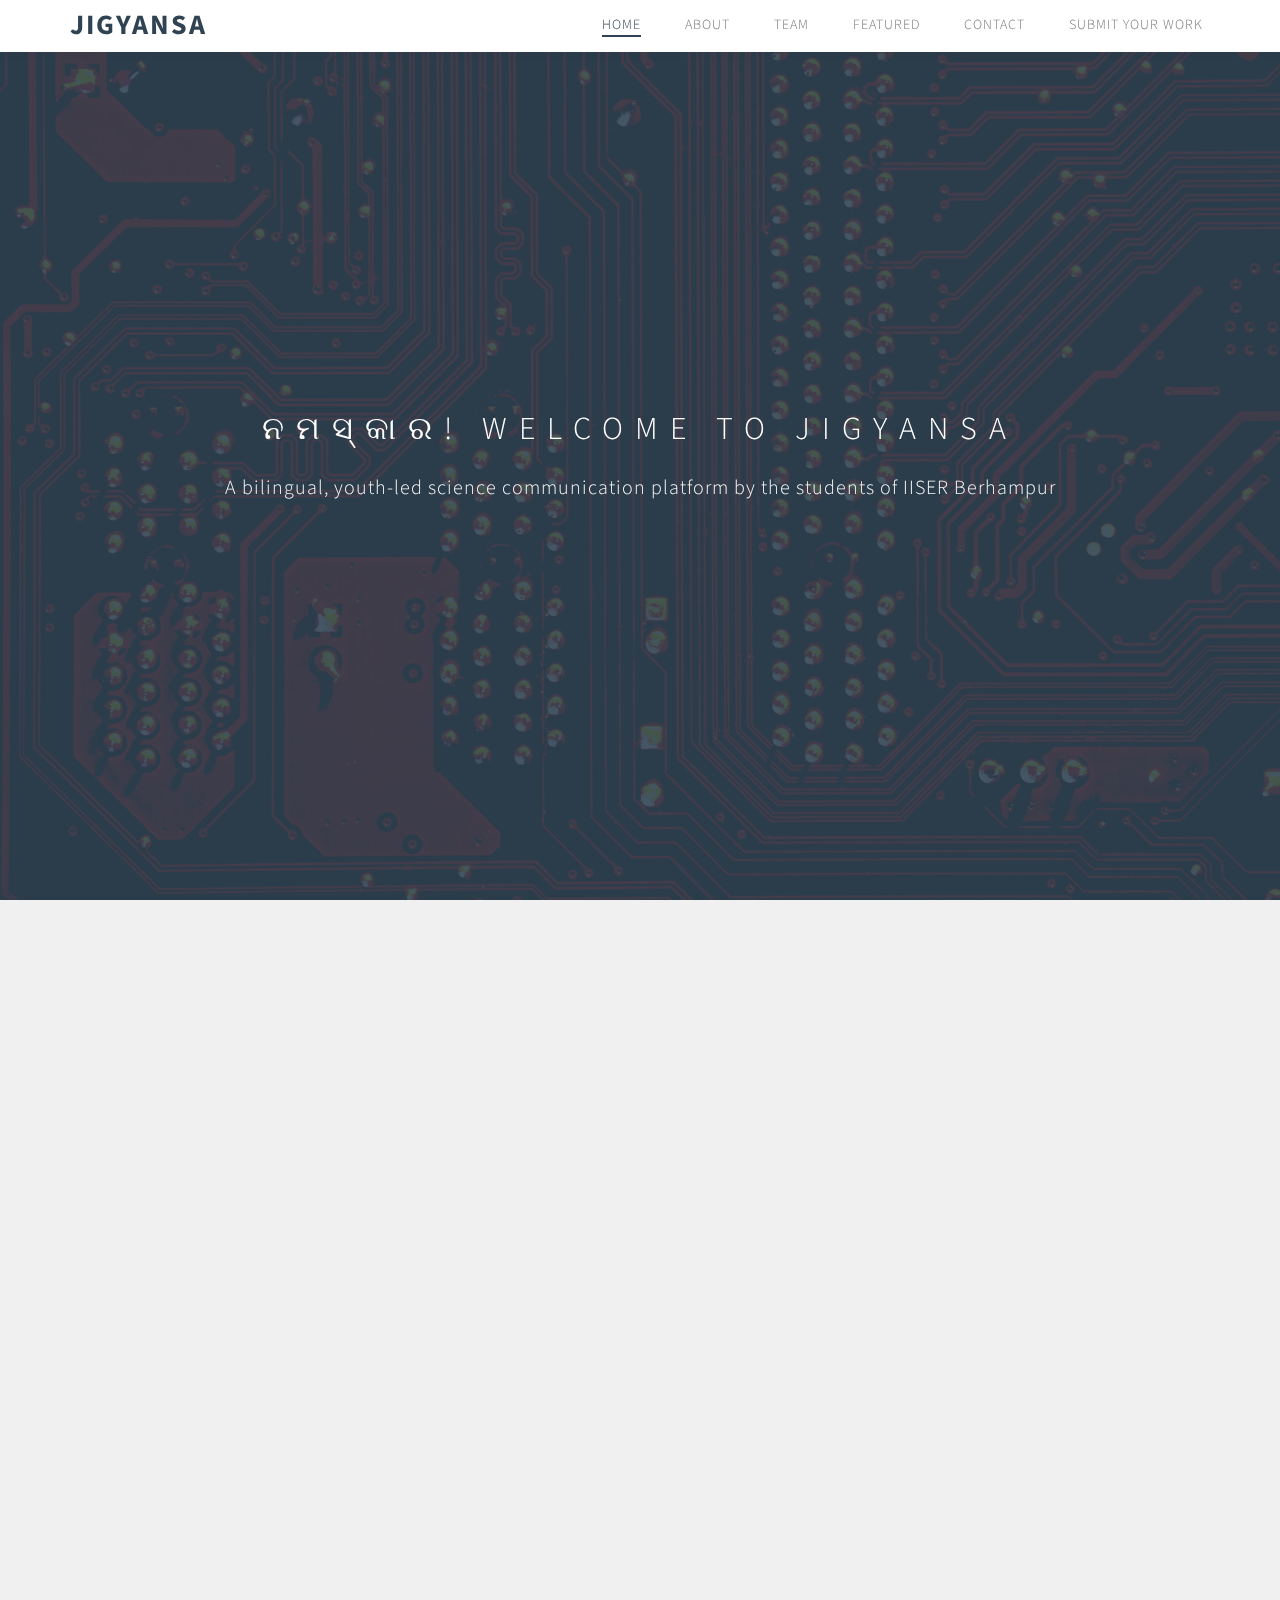
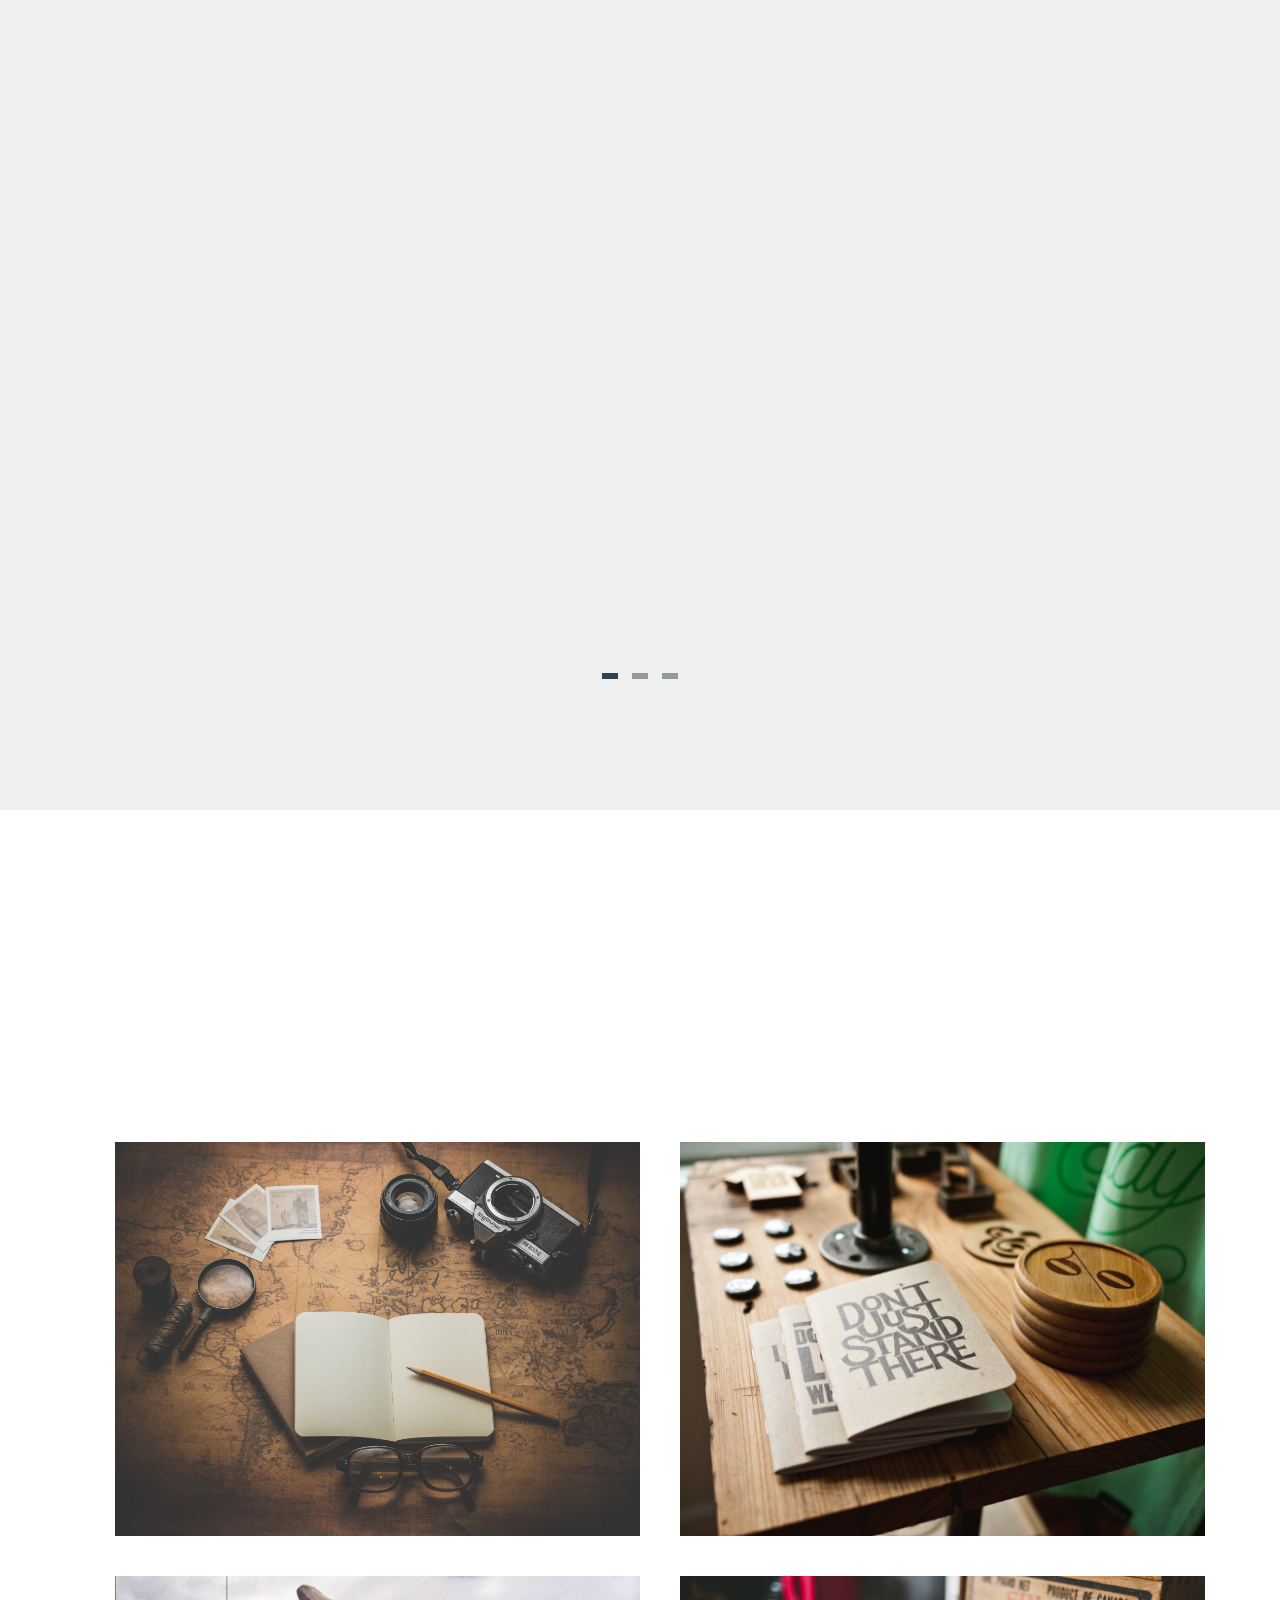
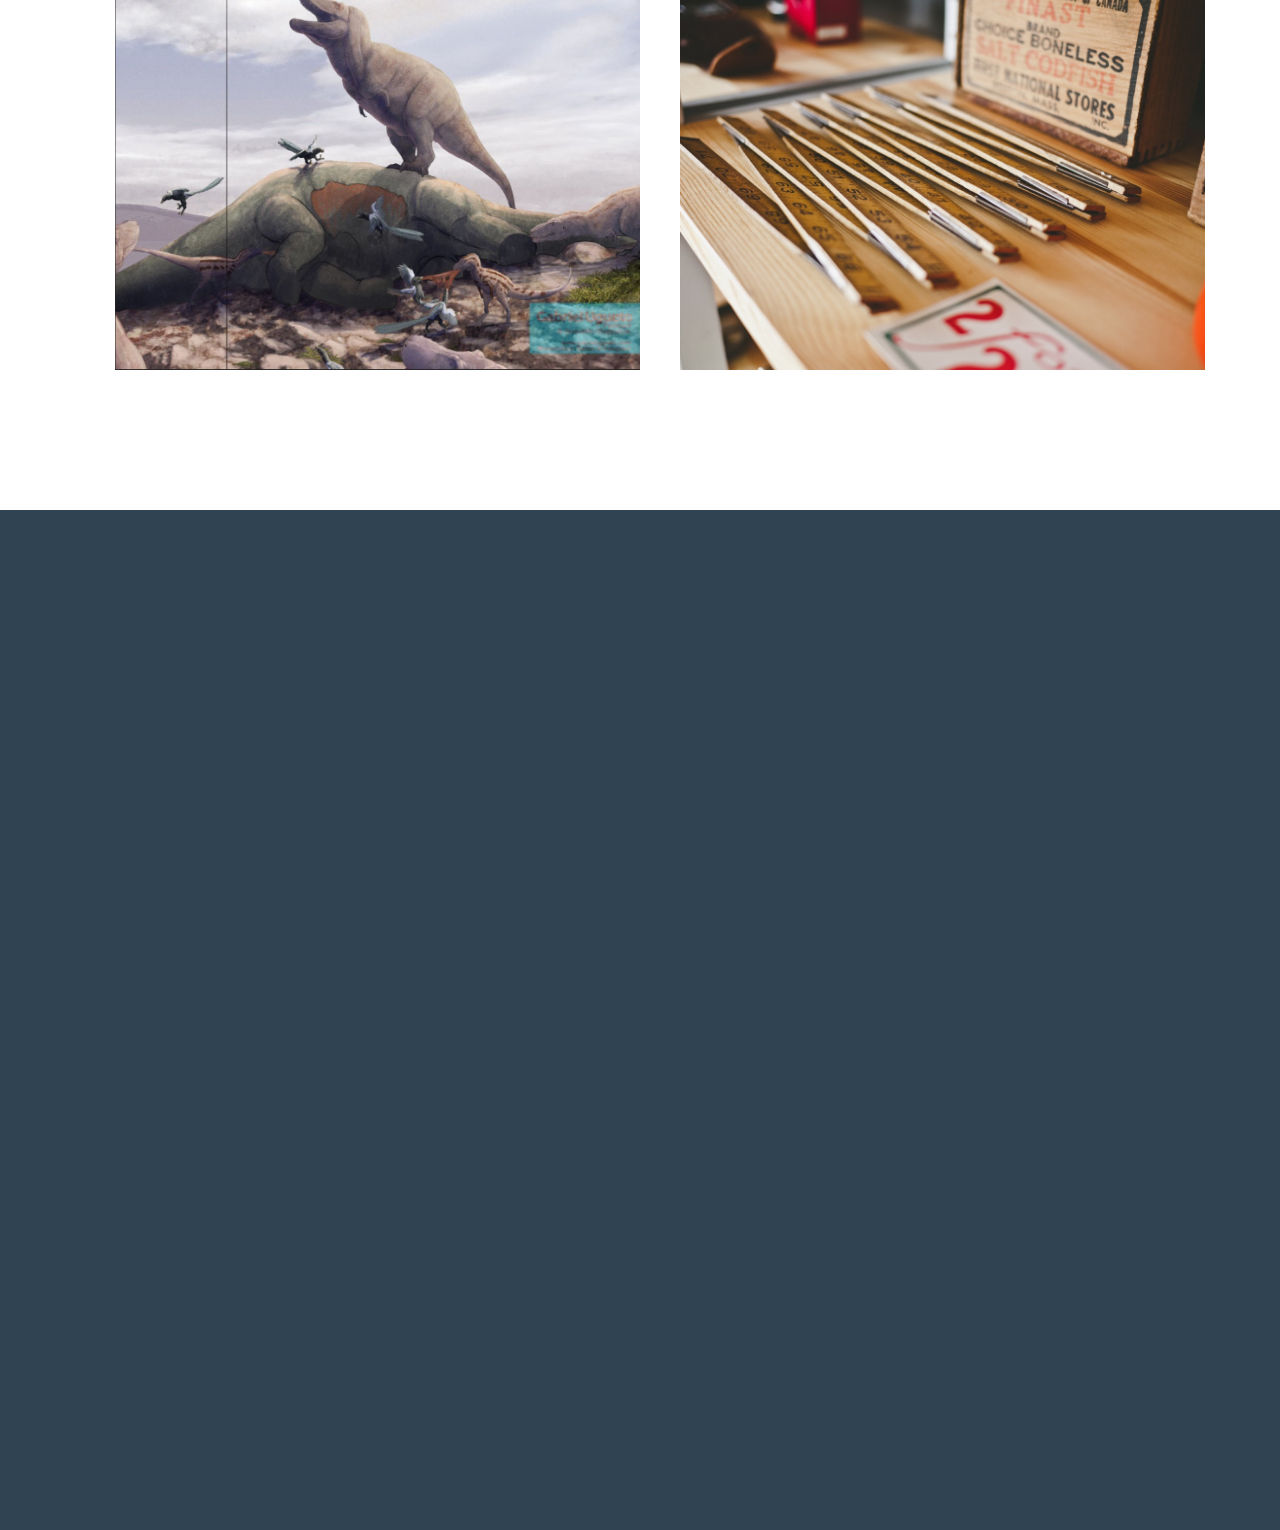
==== index.html @ fb4aa241 "Team section updated existing" ====
<!--
██╗  ██╗███████╗██╗     ██╗      ██████╗     ██╗    ██╗ ██████╗ ██████╗ ██╗     ██████╗
██║  ██║██╔════╝██║     ██║     ██╔═══██╗    ██║    ██║██╔═══██╗██╔══██╗██║     ██╔══██╗
███████║█████╗  ██║     ██║     ██║   ██║    ██║ █╗ ██║██║   ██║██████╔╝██║     ██║  ██║
██╔══██║██╔══╝  ██║     ██║     ██║   ██║    ██║███╗██║██║   ██║██╔══██╗██║     ██║  ██║
██║  ██║███████╗███████╗███████╗╚██████╔╝    ╚███╔███╔╝╚██████╔╝██║  ██║███████╗██████╔╝
╚═╝  ╚═╝╚══════╝╚══════╝╚══════╝ ╚═════╝      ╚══╝╚══╝  ╚═════╝ ╚═╝  ╚═╝╚══════╝╚═════╝

Greetings !

if (researcher) {
  yes, I'm always looking for great collaborations;
}
else if (want a website) {
  ping me ! lets discuss how will I help you;
}
else if (female && single) {
 Are you free tonight?
}
else if (geek) {
  hi, I love to be friends with like minded people.
  Message me, maybe we could help each other.
}
else {
  goto: soumyajits2000@gmail.com
}
________________________________________________________________________________________

When I wrote this code, only God and I understood what I was doing
Now, God only knows

If you don't like anything on this website, bite me !
________________________________________________________________________________________

Cheers,
Soumyajit Samal
________________________________________________________________________________________

I sincerely admit ! Not everything thing you saw on the website was developed by me from
scratch, most of it is my original creation otherwise some of the elements are inspired
or reproduced from the open source public code and templates of Colorlib.

SSSssshhhhh!! The code starts below -->

<!DOCTYPE html>
<html lang="en">
<head>

	<meta charset="utf-8">
	<meta http-equiv="X-UA-Compatible" content="IE=Edge">
	<meta name="viewport" content="width=device-width, initial-scale=1">
	<meta name="keywords" content="jigyansa, JIGYANSA, jigyansa iiser berhampur, jigyansa science blog, iiser, IISER, IISER BPR, IISER Berhampur, Berhampur, Odisha, scienceblog, Odia, jigyansa odia science blog, jigyansa odia science, jigyansa odia blog">
	<meta name="description" content="No end to curiosity">
	<meta name="google-site-verification" content="mqXLdBQ7K0fJAzAI5WVGcP2wySfPW24-Y1odHWpVBxg" />

	<title>Jigyansa</title>

	<link rel="stylesheet" href="css/bootstrap.min.css">
	<link rel="stylesheet" href="css/animate.min.css">
	<link rel="stylesheet" href="css/font-awesome.min.css">
  	<link rel="stylesheet" href="css/component.css">
	
    <link rel="stylesheet" href="css/owl.theme.css">
	<link rel="stylesheet" href="css/owl.carousel.css">
	<link rel="stylesheet" href="css/vegas.min.css">
	<link rel="stylesheet" href="css/style.css">

	<!-- Google web font  -->
	<link href='https://fonts.googleapis.com/css?family=Source+Sans+Pro:400,700,300' rel='stylesheet' type='text/css'>
	
</head>
<body id="top" data-spy="scroll" data-offset="50" data-target=".navbar-collapse">


<!-- Preloader section -->

<div class="preloader">
     <div class="sk-spinner sk-spinner-pulse"></div>
</div>


<!-- Navigation section  -->

  <div class="navbar navbar-default navbar-fixed-top" role="navigation">
    <div class="container">

      <div class="navbar-header">
        <button class="navbar-toggle" data-toggle="collapse" data-target=".navbar-collapse">
          <span class="icon icon-bar"></span>
          <span class="icon icon-bar"></span>
          <span class="icon icon-bar"></span>
        </button>
        <a href="https://jigyansaiiserbpr.github.io/website/links/common.html" class="navbar-brand smoothScroll">JIGYANSA</a>
      </div>
        <div class="collapse navbar-collapse">
          <ul class="nav navbar-nav navbar-right">
            <li><a href="#top" class="smoothScroll"><span>Home</span></a></li>
            <li><a href="#about" class="smoothScroll"><span>About</span></a></li>
            <li><a href="team/team.html" class="smoothScroll"><span>Team</span></a></li>
            <li><a href="#gallery" class="smoothScroll"><span>Featured</span></a></li>
            <li><a href="#contact" class="smoothScroll"><span>Contact</span></a></li>
            <li><a href="https://forms.gle/5XVVDojFD1zPEdEq9" class="smoothScroll"><span>Submit your work</span></a></li>
          </ul>
       </div>

    </div>
  </div>


<!-- Home section -->

<section id="home">
  <div class="overlay"></div>
  <div class="container">
    <div class="row">

      <div class="col-md-offset-1 col-md-10 col-sm-12 wow fadeInUp" data-wow-delay="0.4s">
        <h1 class="wow fadeInUp" data-wow-delay="0.6s">ନମସ୍କାର! Welcome to Jigyansa</h1>
        <p class="wow fadeInUp" data-wow-delay="0.8s">A bilingual, youth-led science communication platform by the students of IISER Berhampur </p>
      </div>

    </div>
  </div>
</section>


<!-- About section -->

<section id="about">
  <div class="container">
    <div class="row">

      <div class="col-md-9 col-sm-8 wow fadeInUp" data-wow-delay="0.1s">
        <div class="about-thumb">
          <h1>ଆମ ବିଷୟରେ | About</h1>
          <p>ଓଡ଼ିଆ ଭାଷାରେ ବିଜ୍ଞାନର ବ୍ୟାପକ ପ୍ରଚାର ପ୍ରସାର ପାଇଁ ଏକ ଛୋଟିଆ ପଦକ୍ଷେପ।ଏହା IISER ବ୍ରହ୍ମପୁର ଛାତ୍ରମାନଙ୍କ ଦ୍ୱାରା ପ୍ରସ୍ତୁତ  ଓଡିଆ ଜନସାଧାରଣଙ୍କ ପାଇଁ ଏକ ମୁକ୍ତ ମଞ୍ଚ। </p>
            
          <p>Jigyansa aims to promote science in Odia. It serves as a platform to each individual who wants to communicate science. Science is open for all, so is curiosity.</p>  
          
        </div>
      </div>

      <div class="col-md-3 col-sm-4 wow fadeInUp about-img" data-wow-delay="0.4s">
        <img src="images/logo_new.png" class="img-responsive img-circle" alt="About">
      </div>

      <div class="clearfix"></div>

      <div class="col-md-12 col-sm-12 wow fadeInUp" data-wow-delay="0.3s">
        <div class="section-title text-center">
          <h1>Core Team</h1>
          <h3>The team that does all the wonders for Jigyansa.</h3>
        </div>
      </div>

      <!-- team carousel -->
      <div id="team-carousel" class="owl-carousel">

      <div class="item col-md-4 col-sm-6 wow fadeInUp" data-wow-delay="0.2s">
        <div class="team-thumb">
          <div class="image-holder">
            <img src="images/ubhai.jpg" class="img-responsive img-circle" alt="Mary">
          </div>
          <h2 class="heading">U Abinash Patro</h2>
          <p class="description">Founder</p>
        </div>
      </div>

      <div class="item col-md-4 col-sm-6 wow fadeInUp" data-wow-delay="0.4s">
        <div class="team-thumb">
          <div class="image-holder">
            <img src="images/gyanabhai.JPG" class="img-responsive img-circle" alt="Jack">
          </div>
          <h2 class="heading">Gyanaranjan Parida</h2>
          <p class="description">Co-Founder</p>
        </div>
      </div>

      <div class="item col-md-4 col-sm-6 wow fadeInUp" data-wow-delay="0.6s">
        <div class="team-thumb">
          <div class="image-holder">
            <img src="images/soumyajit.jpg" class="img-responsive img-circle" alt="Linda">
          </div>
          <h2 class="heading">Soumyajit Samal</h2>
          <p class="description">President</p>
        </div>
      </div>
	      
            <div class="item col-md-4 col-sm-6 wow fadeInUp" data-wow-delay="0.6s">
        <div class="team-thumb">
          <div class="image-holder">
            <img src="images/swapnali.jpg" class="img-responsive img-circle" alt="Lynn">
          </div>
          <h2 class="heading">Swapnali Behera</h2>
          <p class="description">Secretary</p>
        </div>
      </div>

      <div class="item col-md-4 col-sm-6 wow fadeInUp" data-wow-delay="0.6s">
        <div class="team-thumb">
          <div class="image-holder">
            <img src="images/pratyush.jpg" class="img-responsive img-circle" alt="Sandy">
          </div>
          <h2 class="heading">Pratyush Mishra</h2>
          <p class="description">Content Coordinator</p>
        </div>
      </div>

      
      <div class="item col-md-4 col-sm-6 wow fadeInUp" data-wow-delay="0.6s">
        <div class="team-thumb">
          <div class="image-holder">
            <img src="images/ranjit.jpeg" class="img-responsive img-circle" alt="George">
          </div>
          <h2 class="heading">Ranjit Patro</h2>
          <p class="description">Tech team</p>
        </div>
      </div>

      <div class="item col-md-4 col-sm-6 wow fadeInUp" data-wow-delay="0.6s">
        <div class="team-thumb">
          <div class="image-holder">
            <img src="images/swagat.jpg" class="img-responsive img-circle" alt="Day">
          </div>
          <h2 class="heading">Swagat Dash Mohapatra</h2>
          <p class="description">Proofreading team</p>
        </div>
      </div>

      <div class="item col-md-4 col-sm-6 wow fadeInUp" data-wow-delay="0.6s">
        <div class="team-thumb">
          <div class="image-holder">
            <img src="images/usha.jpg" class="img-responsive img-circle" alt="Lynn">
          </div>
          <h2 class="heading">Usha Kiran Sahoo</h2>
          <p class="description">Content team</p>
        </div>
      </div>

      </div>
      <!-- end team carousel -->

    </div>
  </div>
</section>


<!-- Gallery section -->

<section id="gallery">
  <div class="container">
    <div class="row">

      <div class="col-md-offset-2 col-md-8 col-sm-12 wow fadeInUp" data-wow-delay="0.3s">
        <div class="section-title">
          <h1>Featured</h1>
          <p>Have a great time reading, fellas! </p>
        </div>
      </div>

      <ul class="grid cs-style-4">
        <li class="col-md-6 col-sm-6">
          <figure>
            <div><img src="images/gallery-img1.jpg" alt="image 1"></div>
            <figcaption>
              <h1>Science Blogs</h1>
              <small>The repository of English and Odia articles on multiple paradigms of science.</small>
              <a href="https://jigyansaiiserbpr.blogspot.com/">Read More</a>
            </figcaption>
          </figure>
        </li>

        <li class="col-md-6 col-sm-6">
          <figure>
            <div><img src="images/gallery-img2.jpg" alt="image 2"></div>
            <figcaption>
              <h1>Quotes</h1>
              <small>Your space to get motivated.</small>
              <a href="https://jigyansaiiserbpr.blogspot.com/p/quotes.html">Have a look</a>
            </figcaption>
          </figure>
        </li>

        <li class="col-md-6 col-sm-6">
          <figure>
            <div><img src="images/gallery-img3.png" alt="image 3"></div>
            <figcaption>
              <h1>Sci-art</h1>
              <small>Materpieces to lure you into the sci-fi world. Dont forget to appreciate via a comment.</small>
              <a href="https://jigyansaiiserbpr.blogspot.com/p/sci-art.html">Appreciate</a>
            </figcaption>
          </figure>
        </li>

        <li class="col-md-6 col-sm-6">
          <figure>
            <div><img src="images/gallery-img4.jpg" alt="image 4"></div>
            <figcaption>
              <h1>Facts</h1>
              <small>A few know-hows to get you going.</small>
              <a href="https://jigyansaiiserbpr.blogspot.com/p/facts.html">Hop in</a>
            </figcaption>
          </figure>
        </li>
      </ul>

    </div>
  </div>
</section>


<!-- Contact section -->

<section id="contact">
  <div class="container">
    <div class="row">

       <div class="col-md-offset-1 col-md-10 col-sm-12">

        <div class="col-lg-offset-1 col-lg-10 section-title wow fadeInUp" data-wow-delay="0.2s">
          <h1>Send a message</h1>
          <p>Anything you want to share? Tell us here.</p>
        </div>

        <form action="#" method="post" class="wow fadeInUp" data-wow-delay="0.4s">
          <div class="col-md-6 col-sm-6">
            <input name="name" type="text" class="form-control" id="name" placeholder="Name">
          </div>
          <div class="col-md-6 col-sm-6">
            <input name="email" type="email" class="form-control" id="email" placeholder="Email">
          </div>
          <div class="col-md-12 col-sm-12">
            <textarea name="message" rows="6" class="form-control" id="message" placeholder="Message"></textarea>
          </div>
          <div class="col-md-offset-3 col-md-6 col-sm-offset-3 col-sm-6">
            <input type="submit" class="form-control" value="SEND MESSAGE">
          </div>
        </form>

      </div>

    </div>
  </div>
</section>


<!-- Footer section -->

<footer>
	<div class="container">
    
		<div class="row">

			<div class="col-md-12 col-sm-12">
            
                <ul class="social-icon"> 
                    <li><a href="https://www.facebook.com/blog.jigyansa/" class="fa fa-facebook wow fadeInUp" data-wow-delay="0.1s"></a></li>
                    <li><a href="https://twitter.com/Jigyansa_Blog?s=08" class="fa fa-twitter wow fadeInUp" data-wow-delay="0.3s"></a></li>
                    <li><a href="https://www.linkedin.com/company/jigyansaiiser/" class="fa fa-linkedin wow fadeInUp" data-wow-delay="0.5s"></a></li>
                    <li><a href="http://www.instagram.com/jigyansa_iiserbpr" class="fa fa-instagram wow fadeInUp" data-wow-delay="0.7s"></a></li>
                </ul>

				<p class="wow fadeInUp"  data-wow-delay="1s" >Copyright &copy;2021 All rights reserved | Jigyansa V1.1.27.22.08.21 | Made with ❤️ by Team JIGYANSA</p>
                
			</div>
			
		</div>
        
	</div>
</footer>

<!-- Back top -->
<a href="#" class="go-top"><i class="fa fa-angle-up"></i></a>

<!-- Javascript  -->
<script src="js/jquery.js"></script>
<script src="js/bootstrap.min.js"></script>
<script src="js/vegas.min.js"></script>
<script src="js/modernizr.custom.js"></script>
<script src="js/toucheffects.js"></script>
<script src="js/owl.carousel.min.js"></script>
<script src="js/smoothscroll.js"></script>
<script src="js/wow.min.js"></script>
<script src="js/custom.js"></script>

</body>
</html>
---- css/component.css ----
.grid {
	margin: 0 auto;
	list-style: none;
	text-align: center;
}

.grid li {
	display: inline-block;
	margin: 0;
	padding: 20px;
	text-align: left;
	position: relative;
}

.grid figure {
	margin: 0;
	position: relative;
}

.grid figure img {
	width: 100%;
	max-width: 100%;
	display: block;
	position: relative;
}

.grid figcaption {
	position: absolute;
	top: 0;
	left: 0;
	padding: 42px 22px;
	background: #304352;
	color: #ed4e6e;
}

.grid figcaption h1 {
	font-size: 1.6rem;
	line-height: 2.2rem;
	margin: 0;
	padding-bottom: 12px;
	color: #fff;
}

.grid figcaption small {
	font-size: 16px;
	letter-spacing: 1px;
}

.grid figcaption a {
	text-align: center;
	padding: 5px 10px;
	border-radius: 2px;
	display: inline-block;
	background: #e44c65;
	color: #fff;
}

/* Caption Style 4 */
.cs-style-4 li {
	-webkit-perspective: 1700px;
	-moz-perspective: 1700px;
	perspective: 1700px;
	-webkit-perspective-origin: 0 50%;
	-moz-perspective-origin: 0 50%;
	perspective-origin: 0 50%;
}

.cs-style-4 figure {
	-webkit-transform-style: preserve-3d;
	-moz-transform-style: preserve-3d;
	transform-style: preserve-3d;
}

.cs-style-4 figure > div {
	overflow: hidden;
}

.cs-style-4 figure img {
	-webkit-transition: -webkit-transform 0.4s;
	-moz-transition: -moz-transform 0.4s;
	transition: transform 0.4s;
}

.no-touch .cs-style-4 figure:hover img,
.cs-style-4 figure.cs-hover img {
	-webkit-transform: translateX(25%);
	-moz-transform: translateX(25%);
	-ms-transform: translateX(25%);
	transform: translateX(25%);
}

.cs-style-4 figcaption {
	height: 100%;
	width: 50%;
	opacity: 0;
	-webkit-backface-visibility: hidden;
	-moz-backface-visibility: hidden;
	backface-visibility: hidden;
	-webkit-transform-origin: 0 0;
	-moz-transform-origin: 0 0;
	transform-origin: 0 0;
	-webkit-transform: rotateY(-90deg);
	-moz-transform: rotateY(-90deg);
	transform: rotateY(-90deg);
	-webkit-transition: -webkit-transform 0.4s, opacity 0.1s 0.3s;
	-moz-transition: -moz-transform 0.4s, opacity 0.1s 0.3s;
	transition: transform 0.4s, opacity 0.1s 0.3s;
}

.no-touch .cs-style-4 figure:hover figcaption,
.cs-style-4 figure.cs-hover figcaption {
	opacity: 1;
	-webkit-transform: rotateY(0deg);
	-moz-transform: rotateY(0deg);
	transform: rotateY(0deg);
	-webkit-transition: -webkit-transform 0.4s, opacity 0.1s;
	-moz-transition: -moz-transform 0.4s, opacity 0.1s;
	transition: transform 0.4s, opacity 0.1s;
}

.cs-style-4 figcaption a {
	position: absolute;
	bottom: 20px;
	right: 20px;
}

@media (max-width: 980px) {
	.grid figcaption h1 {
		font-size: 1rem;
		line-height: 1.6rem;
	}
	.grid figcaption {
		padding: 22px 18px;
	}
}

@media screen and (max-width: 31.5em) {
	.grid {
		padding: 10px 10px 100px 10px;
	}
	.grid li {
		width: 100%;
		min-width: 300px;
	}
}
---- css/vegas.min.css ----
.vegas-overlay,.vegas-slide,.vegas-slide-inner,.vegas-timer,.vegas-wrapper{position:absolute;top:0;left:0;bottom:0;right:0;overflow:hidden;border:none;padding:0;margin:0}.vegas-overlay{opacity:.5;background:url(overlays/02.png) center center}.vegas-timer{top:auto;bottom:0;height:2px}.vegas-timer-progress{width:0;height:100%;background:#fff;-webkit-transition:width ease-out;transition:width ease-out}.vegas-timer-running .vegas-timer-progress{width:100%}.vegas-slide,.vegas-slide-inner{margin:0;padding:0;background:center center no-repeat;-webkit-transform:translateZ(0);transform:translateZ(0)}body .vegas-container{overflow:hidden!important;position:relative}.vegas-video{min-width:100%;min-height:100%;width:auto;height:auto}body.vegas-container{overflow:auto;position:static;z-index:-2}body.vegas-container>.vegas-overlay,body.vegas-container>.vegas-slide,body.vegas-container>.vegas-timer{position:fixed;z-index:-1}:root body.vegas-container>.vegas-overlay,:root body.vegas-container>.vegas-slide,_::full-page-media,_:future{bottom:-76px}.vegas-transition-fade,.vegas-transition-fade2{opacity:0}.vegas-transition-fade-in,.vegas-transition-fade2-in{opacity:1}.vegas-transition-fade2-out{opacity:0}.vegas-transition-blur,.vegas-transition-blur2{opacity:0;-webkit-filter:blur(32px);filter:blur(32px)}.vegas-transition-blur-in,.vegas-transition-blur2-in{opacity:1;-webkit-filter:blur(0);filter:blur(0)}.vegas-transition-blur2-out{opacity:0}.vegas-transition-flash,.vegas-transition-flash2{opacity:0;-webkit-filter:brightness(25);filter:brightness(25)}.vegas-transition-flash-in,.vegas-transition-flash2-in{opacity:1;-webkit-filter:brightness(1);filter:brightness(1)}.vegas-transition-flash2-out{opacity:0;-webkit-filter:brightness(25);filter:brightness(25)}.vegas-transition-negative,.vegas-transition-negative2{opacity:0;-webkit-filter:invert(100%);filter:invert(100%)}.vegas-transition-negative-in,.vegas-transition-negative2-in{opacity:1;-webkit-filter:invert(0);filter:invert(0)}.vegas-transition-negative2-out{opacity:0;-webkit-filter:invert(100%);filter:invert(100%)}.vegas-transition-burn,.vegas-transition-burn2{opacity:0;-webkit-filter:contrast(1000%) saturate(1000%);filter:contrast(1000%) saturate(1000%)}.vegas-transition-burn-in,.vegas-transition-burn2-in{opacity:1;-webkit-filter:contrast(100%) saturate(100%);filter:contrast(100%) saturate(100%)}.vegas-transition-burn2-out{opacity:0;-webkit-filter:contrast(1000%) saturate(1000%);filter:contrast(1000%) saturate(1000%)}.vegas-transition-slideLeft,.vegas-transition-slideLeft2{-webkit-transform:translateX(100%);transform:translateX(100%)}.vegas-transition-slideLeft-in,.vegas-transition-slideLeft2-in{-webkit-transform:translateX(0);transform:translateX(0)}.vegas-transition-slideLeft2-out,.vegas-transition-slideRight,.vegas-transition-slideRight2{-webkit-transform:translateX(-100%);transform:translateX(-100%)}.vegas-transition-slideRight-in,.vegas-transition-slideRight2-in{-webkit-transform:translateX(0);transform:translateX(0)}.vegas-transition-slideRight2-out{-webkit-transform:translateX(100%);transform:translateX(100%)}.vegas-transition-slideUp,.vegas-transition-slideUp2{-webkit-transform:translateY(100%);transform:translateY(100%)}.vegas-transition-slideUp-in,.vegas-transition-slideUp2-in{-webkit-transform:translateY(0);transform:translateY(0)}.vegas-transition-slideDown,.vegas-transition-slideDown2,.vegas-transition-slideUp2-out{-webkit-transform:translateY(-100%);transform:translateY(-100%)}.vegas-transition-slideDown-in,.vegas-transition-slideDown2-in{-webkit-transform:translateY(0);transform:translateY(0)}.vegas-transition-slideDown2-out{-webkit-transform:translateY(100%);transform:translateY(100%)}.vegas-transition-zoomIn,.vegas-transition-zoomIn2{-webkit-transform:scale(0);transform:scale(0);opacity:0}.vegas-transition-zoomIn-in,.vegas-transition-zoomIn2-in{-webkit-transform:scale(1);transform:scale(1);opacity:1}.vegas-transition-zoomIn2-out,.vegas-transition-zoomOut,.vegas-transition-zoomOut2{-webkit-transform:scale(2);transform:scale(2);opacity:0}.vegas-transition-zoomOut-in,.vegas-transition-zoomOut2-in{-webkit-transform:scale(1);transform:scale(1);opacity:1}.vegas-transition-zoomOut2-out{-webkit-transform:scale(0);transform:scale(0);opacity:0}.vegas-transition-swirlLeft,.vegas-transition-swirlLeft2{-webkit-transform:scale(2) rotate(35deg);transform:scale(2) rotate(35deg);opacity:0}.vegas-transition-swirlLeft-in,.vegas-transition-swirlLeft2-in{-webkit-transform:scale(1) rotate(0);transform:scale(1) rotate(0);opacity:1}.vegas-transition-swirlLeft2-out,.vegas-transition-swirlRight,.vegas-transition-swirlRight2{-webkit-transform:scale(2) rotate(-35deg);transform:scale(2) rotate(-35deg);opacity:0}.vegas-transition-swirlRight-in,.vegas-transition-swirlRight2-in{-webkit-transform:scale(1) rotate(0);transform:scale(1) rotate(0);opacity:1}.vegas-transition-swirlRight2-out{-webkit-transform:scale(2) rotate(35deg);transform:scale(2) rotate(35deg);opacity:0}.vegas-animation-kenburns{-webkit-animation:kenburns ease-out;animation:kenburns ease-out}@-webkit-keyframes kenburns{0%{-webkit-transform:scale(1.5);transform:scale(1.5)}100%{-webkit-transform:scale(1);transform:scale(1)}}@keyframes kenburns{0%{-webkit-transform:scale(1.5);transform:scale(1.5)}100%{-webkit-transform:scale(1);transform:scale(1)}}.vegas-animation-kenburnsUp{-webkit-animation:kenburnsUp ease-out;animation:kenburnsUp ease-out}@-webkit-keyframes kenburnsUp{0%{-webkit-transform:scale(1.5) translate(0,10%);transform:scale(1.5) translate(0,10%)}100%{-webkit-transform:scale(1) translate(0,0);transform:scale(1) translate(0,0)}}@keyframes kenburnsUp{0%{-webkit-transform:scale(1.5) translate(0,10%);transform:scale(1.5) translate(0,10%)}100%{-webkit-transform:scale(1) translate(0,0);transform:scale(1) translate(0,0)}}.vegas-animation-kenburnsDown{-webkit-animation:kenburnsDown ease-out;animation:kenburnsDown ease-out}@-webkit-keyframes kenburnsDown{0%{-webkit-transform:scale(1.5) translate(0,-10%);transform:scale(1.5) translate(0,-10%)}100%{-webkit-transform:scale(1) translate(0,0);transform:scale(1) translate(0,0)}}@keyframes kenburnsDown{0%{-webkit-transform:scale(1.5) translate(0,-10%);transform:scale(1.5) translate(0,-10%)}100%{-webkit-transform:scale(1) translate(0,0);transform:scale(1) translate(0,0)}}.vegas-animation-kenburnsLeft{-webkit-animation:kenburnsLeft ease-out;animation:kenburnsLeft ease-out}@-webkit-keyframes kenburnsLeft{0%{-webkit-transform:scale(1.5) translate(10%,0);transform:scale(1.5) translate(10%,0)}100%{-webkit-transform:scale(1) translate(0,0);transform:scale(1) translate(0,0)}}@keyframes kenburnsLeft{0%{-webkit-transform:scale(1.5) translate(10%,0);transform:scale(1.5) translate(10%,0)}100%{-webkit-transform:scale(1) translate(0,0);transform:scale(1) translate(0,0)}}.vegas-animation-kenburnsRight{-webkit-animation:kenburnsRight ease-out;animation:kenburnsRight ease-out}@-webkit-keyframes kenburnsRight{0%{-webkit-transform:scale(1.5) translate(-10%,0);transform:scale(1.5) translate(-10%,0)}100%{-webkit-transform:scale(1) translate(0,0);transform:scale(1) translate(0,0)}}@keyframes kenburnsRight{0%{-webkit-transform:scale(1.5) translate(-10%,0);transform:scale(1.5) translate(-10%,0)}100%{-webkit-transform:scale(1) translate(0,0);transform:scale(1) translate(0,0)}}.vegas-animation-kenburnsUpLeft{-webkit-animation:kenburnsUpLeft ease-out;animation:kenburnsUpLeft ease-out}@-webkit-keyframes kenburnsUpLeft{0%{-webkit-transform:scale(1.5) translate(10%,10%);transform:scale(1.5) translate(10%,10%)}100%{-webkit-transform:scale(1) translate(0,0);transform:scale(1) translate(0,0)}}@keyframes kenburnsUpLeft{0%{-webkit-transform:scale(1.5) translate(10%,10%);transform:scale(1.5) translate(10%,10%)}100%{-webkit-transform:scale(1) translate(0,0);transform:scale(1) translate(0,0)}}.vegas-animation-kenburnsUpRight{-webkit-animation:kenburnsUpRight ease-out;animation:kenburnsUpRight ease-out}@-webkit-keyframes kenburnsUpRight{0%{-webkit-transform:scale(1.5) translate(-10%,10%);transform:scale(1.5) translate(-10%,10%)}100%{-webkit-transform:scale(1) translate(0,0);transform:scale(1) translate(0,0)}}@keyframes kenburnsUpRight{0%{-webkit-transform:scale(1.5) translate(-10%,10%);transform:scale(1.5) translate(-10%,10%)}100%{-webkit-transform:scale(1) translate(0,0);transform:scale(1) translate(0,0)}}.vegas-animation-kenburnsDownLeft{-webkit-animation:kenburnsDownLeft ease-out;animation:kenburnsDownLeft ease-out}@-webkit-keyframes kenburnsDownLeft{0%{-webkit-transform:scale(1.5) translate(10%,-10%);transform:scale(1.5) translate(10%,-10%)}100%{-webkit-transform:scale(1) translate(0,0);transform:scale(1) translate(0,0)}}@keyframes kenburnsDownLeft{0%{-webkit-transform:scale(1.5) translate(10%,-10%);transform:scale(1.5) translate(10%,-10%)}100%{-webkit-transform:scale(1) translate(0,0);transform:scale(1) translate(0,0)}}.vegas-animation-kenburnsDownRight{-webkit-animation:kenburnsDownRight ease-out;animation:kenburnsDownRight ease-out}@-webkit-keyframes kenburnsDownRight{0%{-webkit-transform:scale(1.5) translate(-10%,-10%);transform:scale(1.5) translate(-10%,-10%)}100%{-webkit-transform:scale(1) translate(0,0);transform:scale(1) translate(0,0)}}@keyframes kenburnsDownRight{0%{-webkit-transform:scale(1.5) translate(-10%,-10%);transform:scale(1.5) translate(-10%,-10%)}100%{-webkit-transform:scale(1) translate(0,0);transform:scale(1) translate(0,0)}}
---- css/style.css ----
/*

Snapshot Template
http://www.templatemo.com/tm-493-snapshot

*/


/* Body 
------------------------------------- */
body {
    background: #ffffff;   
    font-family: 'Source Sans Pro', sans-serif;
    font-style: normal;
    font-weight: 300;
    position: relative;
}

html,body {
  width: 100%;
  overflow-x: hidden;
}

html {
  font-size: 100%;
}


/*---------------------------------------
    Typorgraphy              
-----------------------------------------*/

h1,h2,h3,h4 {
  font-weight: 300;
}

h1 {
  font-size: 2rem;
  line-height: 3rem;
  letter-spacing: 12px;
  text-transform: uppercase;
  padding-bottom: 8px;
}

h2 {
  color: #e44c65;
  font-size: 1.2rem;
  font-weight: bold;
  letter-spacing: 4px;
  text-transform: uppercase;
}

h3 {
  font-size: 14px;
  text-transform: uppercase;
  letter-spacing: 4px;
}

p {
  color: #888;
  font-size: 20px;
  letter-spacing: 1px;
  line-height: 34px;
}

#home p,
#contact p, footer p {
  color: #f9f9f9;
}

.btn {
  border:none;
  border-radius: 4px;
  transition: all 0.4s ease-in-out;
}

.btn:focus {
  background: #e44c65;
  border-color: transparent;
}

.btn-success {
  background: #e44c65;
  font-weight: 300;
  letter-spacing: 2px;
  padding: 14px 32px;
  margin-top: 26px;
}

.btn-success:hover {
  background: #222;
}

a {
  color: #e44c65;
  -webkit-transition: 0.5s;
  -o-transition: 0.5s;
  transition: 0.5s;
  text-decoration: none !important;
}
a:hover, a:active, a:focus {
  color: #e44c65;
  outline: none;
}

* {
  -webkit-box-sizing: border-box;
  -moz-box-sizing: border-box;
  box-sizing: border-box;
}

*:before,
*:after {
  -webkit-box-sizing: border-box;
  -moz-box-sizing: border-box;
  box-sizing: border-box;
}



/*---------------------------------------
    All Section style              
-----------------------------------------*/

.section-title {
  padding-bottom: 62px;
}

#about .section-title {
  padding-top: 82px;
}

#about .section-title h1 {
  margin-bottom: 0px;
  padding-bottom: 0px;
}

#about,
#gallery,
#contact {
  padding-top: 120px;
  padding-bottom: 120px;
  position: relative;
}

#gallery,
#contact, footer {
  text-align: center;
}

.overlay {
  background: #304352;
  opacity: 0.9;
  position: absolute;
  width: 100%;
  height: 100vh;
  top: 0;
  left: 0;
  right: 0;
}



/*---------------------------------------
    Pre Loader Style              
-----------------------------------------*/

.preloader {
    position: fixed;
    top: 0;
    left: 0;
    width: 100%;
    height: 100%;
    z-index: 99999;
    display: flex;
    flex-flow: row nowrap;
    justify-content: center;
    align-items: center;
    background: none repeat scroll 0 0 #fff;
}

.sk-spinner-pulse {
  width: 60px;
  height: 60px;
  background-color: #e44c65;
  border-radius: 100%;
  margin: 40px auto;
  -webkit-animation: sk-pulseScaleOut 1s infinite ease-in-out;
          animation: sk-pulseScaleOut 1s infinite ease-in-out; }

@-webkit-keyframes sk-pulseScaleOut {
  0% {
    -webkit-transform: scale(0);
            transform: scale(0); }
  100% {
    -webkit-transform: scale(1);
            transform: scale(1);
    opacity: 0; } }

@keyframes sk-pulseScaleOut {
  0% {
    -webkit-transform: scale(0);
            transform: scale(0); }
  100% {
    -webkit-transform: scale(1);
            transform: scale(1);
    opacity: 0; } }



/*---------------------------------------
    Main Navigation             
-----------------------------------------*/

.navbar-default {
  background: #ffffff;
  box-shadow: 0px 2px 8px 0px rgba(50, 50, 50, 0.04);
  border: none;
  margin-bottom: 0px !important;
}

.navbar-default .navbar-brand {
  color: #304352;
  font-size: 28px;
  font-weight: bold;
  letter-spacing: 2px;
  margin: 0;
}

.navbar-default .navbar-nav li a {
    color: #777;
    font-size: 14px;
    font-weight: 300;
    letter-spacing: 1px;
    text-transform: uppercase;
    -webkit-transition: all 0.4s ease-in-out;
    transition: all 0.4s ease-in-out;
    padding-right: 22px;
    padding-left: 22px;
}

.navbar-default .navbar-nav li a span {
  position: relative;
  display: block;
  padding-bottom: 2px;
}

.navbar-default .navbar-nav li a span:before {
  content: "";
  position: absolute;
  width: 100%;
  height: 2px;
  bottom: 0;
  left: 0;
  background-color: rgba(255, 255, 255, 0.5);
  visibility: hidden;
  -webkit-transform: scaleX(0);
  -moz-transform: scaleX(0);
  -ms-transform: scaleX(0);
  -o-transform: scaleX(0);
  transform: scaleX(0);
  -webkit-transition: all 0.3s ease-in-out 0s;
  -moz-transition: all 0.3s ease-in-out 0s;
  -ms-transition: all 0.3s ease-in-out 0s;
  -o-transition: all 0.3s ease-in-out 0s;
  transition: all 0.3s ease-in-out 0s;
}

.navbar-default .navbar-nav li a:hover span:before {
  visibility: visible;
  -webkit-transform: scaleX(1);
  -moz-transform: scaleX(1);
  -ms-transform: scaleX(1);
  -o-transform: scaleX(1);
  transform: scaleX(1);
}

.navbar-default .navbar-nav li.active a span:before {
  visibility: visible;
  -webkit-transform: scaleX(1);
  transform: scaleX(1);
  background-color: #304352;
}

.navbar-default .navbar-nav > li a:hover {
    color: #304352 !important;
}

.navbar-default .navbar-nav > li > a:hover,
.navbar-default .navbar-nav > li > a:focus {
    color: #777;
    background-color: transparent;
}

.navbar-default .navbar-nav > .active > a,
.navbar-default .navbar-nav > .active > a:hover,
.navbar-default .navbar-nav > .active > a:focus {
    color: #304352;
    background-color: transparent;
}

.navbar-default .navbar-toggle {
     border: none;
     padding-top: 10px;
  }

.navbar-default .navbar-toggle .icon-bar {
    border-color: transparent;
  }

.navbar-default .navbar-toggle:hover,
.navbar-default .navbar-toggle:focus { 
  background-color: transparent;
}

@media screen and (max-width: 768px) {
  
  .navbar-default .navbar-nav li a span:before {
    background: transparent !important;
  }
  .navbar-default .navbar-nav li.active a {
    background: transparent;
    background: none;
    color: #304352 !important;
  }
  .navbar-default .navbar-nav li.active a span:before {
    visibility: visible;
    -webkit-transform: scaleX(1);
    transform: scaleX(1);
  }
}



/*---------------------------------------
    Home Section              
-----------------------------------------*/

#home {
  display: -webkit-box;
  display: -webkit-flex;
  display: -ms-flexbox;
  display: flex;
  -webkit-box-align: center;
  -webkit-align-items: center;
      -ms-flex-align: center;
        align-items: center;
  height: 100vh;
  text-align: center;
}

#home h1 {
  color: #ffffff;
}

#home .col-md-8 {
  padding-left: 62px;
}



/*---------------------------------------
    About Section              
-----------------------------------------*/

#about {
  background: #f0f0f0;
}

#about .item {
  width: 100%;
  display: block;
}

#about .about-thumb {
  background: #ffffff;
  border-radius: 4px;
  padding: 100px;
  position: relative;
}

#about .about-img img {
  border: 8px solid #ffffff;
  position: absolute;
  left: -120px;
  bottom: -325px;
  padding: 12px;
}

#about .team-thumb {
  width: 100%;
  height: 400px;
  margin: 32px 0;
  text-align: center;
  background: #ffffff;
  border-radius: 4px;
  -webkit-transition: all 0.3s ease;
  transition: all 0.3s ease;
}

#about .team-thumb .image-holder {
  position: relative;
  top: 40px;
  display: inline-block;
  margin-bottom: 40px;
  padding: 10px;
  -webkit-transition: all 0.3s ease;
  transition: all 0.3s ease;
}

#about .team-thumb .heading {
  font-weight: bold;
  position: relative;
  top: 10px;
  -webkit-transition: all 600ms cubic-bezier(0.68, -0.55, 0.265, 1.55);
  transition: all 600ms cubic-bezier(0.68, -0.55, 0.265, 1.55);
}

#about .team-thumb:hover {
  background: #304352;
}

#about .team-thumb:hover .image-holder {
  top: -40px;
  margin-bottom: 0px;
}

#about .team-thumb:hover .heading {
  top: -10px;
}

#about .team-thumb .description {
  font-size: 18px;
  width: 80%;
  margin: 0 auto;
  opacity: 0;
  -webkit-transition: all 600ms cubic-bezier(0.68, -0.55, 0.265, 1.55);
  transition: all 600ms cubic-bezier(0.68, -0.55, 0.265, 1.55);
  -webkit-transform: scale(0);
  -ms-transform: scale(0);
  transform: scale(0);
}

#about .team-thumb:hover .description {
  opacity: 1;
  -webkit-transform: scale(1);
  -ms-transform: scale(1);
  transform: scale(1);
}

#about .team-thumb:hover p.description {
  color: #ffffff;
}



/*---------------------------------------
    Galllery section              
-----------------------------------------*/

#gallery {
  background: #ffffff;
}

#gallery .gallery-thumb {
  background-color: #ffffff;
  box-shadow: 0px 1px 2px 0px rgba(90, 91, 95, 0.15);
  cursor: pointer;
  display: block;
  margin-bottom: 25px;
  position: relative;
  top: 0px;
  transition: all 0.4s ease-in-out;
}

#gallery .gallery-thumb:hover {
  box-shadow: 0px 16px 22px 0px rgba(90, 91, 95, 0.3);
  top: -5px;
}

#gallery .gallery-thumb img {
  border-top-right-radius: 2px;
  border-bottom-left-radius: 2px;
  width: 100%;
}



/*---------------------------------------
    Contact section              
-----------------------------------------*/

#contact, footer {
  background: #304352;
  color: #ffffff;
}

#contact .form-control {
  background: transparent;
  box-shadow: none;
  border: 1px solid #f9f9f9;
  color: #ccc;
  font-size: 20px;
  margin-top: 10px;
  margin-bottom: 14px;
  transition: all 0.4s ease-in-out;
}

#contact .form-control:focus {
  border-color: #e44c65;
  color: #ffffff;
}

#contact input {
  height: 55px;
}

#contact input[type="submit"] {
  background: #e44c65;
  border:none;
  color: #ffffff;
  font-weight: 400;
  letter-spacing: 1px;
}

#contact input[type="submit"]:hover {
  background: #222;
  color: #ffffff;
}



/*---------------------------------------
    Footer section             
-----------------------------------------*/

footer {
  padding-bottom: 80px;
}



/*---------------------------------------
    Social icons style              
-----------------------------------------*/

.social-icon {
  padding: 0;
  margin: 0;
}

.social-icon li {
  list-style: none;
  display: inline-block;
}

.social-icon li a {
  border-radius: 4px;
  border: 1px solid #ffffff;
  color: #ffffff;
  font-size: 20px;
  width: 45px;
  height: 45px;
  line-height: 45px;
  text-align: center;
  margin: 10px 10px 42px 10px;
  padding: 0px;
}

.social-icon li a:hover {
  background: #ffffff;
  color: #e44c65;
}



/*---------------------------------------
   Back top         
-----------------------------------------*/

.go-top {
  background-color: #ffffff;
  box-shadow: 1px 1.732px 12px 0px rgba( 0, 0, 0, .14 ), 1px 1.732px 3px 0px rgba( 0, 0, 0, .12 );
  transition : all 1s ease;
  bottom: 2em;
  right: 2em;
  color: #222;
  font-size: 26px;
  display: none;
  position: fixed;
  text-decoration: none;
  width: 40px;
  height: 40px;
  line-height: 35px;
  text-align: center;
  border-radius: 100%;
}

.go-top:hover {
  background: #e44c65;
  color: #ffffff;
}



/*---------------------------------------
   Responsive Mobile         
-----------------------------------------*/

@media (max-width: 980px) {
/* 
  #home, .overlay {
    height: 50vh;
  }
*/
  #about .team-thumb {
    margin-top: 32px;
  }

}


@media (max-width: 767px) {

  #home, .overlay {
    height: 100vh;
  }

  #about .about-thumb {
    padding: 32px;
    margin-bottom: 32px;
    text-align: center;
  }

  #about .col-md-3 img {
    position: relative;
    top: 0;
    left: 0;
  }

}



@media (max-width: 650px) {

  h1 {
    font-size: 1.6rem;
  }

  p {
    font-size: 18px;
  }

  img {
    width: 100%;
  }

  #about,
  #gallery,
  #contact {
    padding-top: 80px;
    padding-bottom: 80px;
  }

  #about .about-img img {
    border: 8px solid #ffffff;
    position: absolute;
    left: -120px;
    bottom: -325px;
    padding: 12px;
    display: none;
  }
  
}
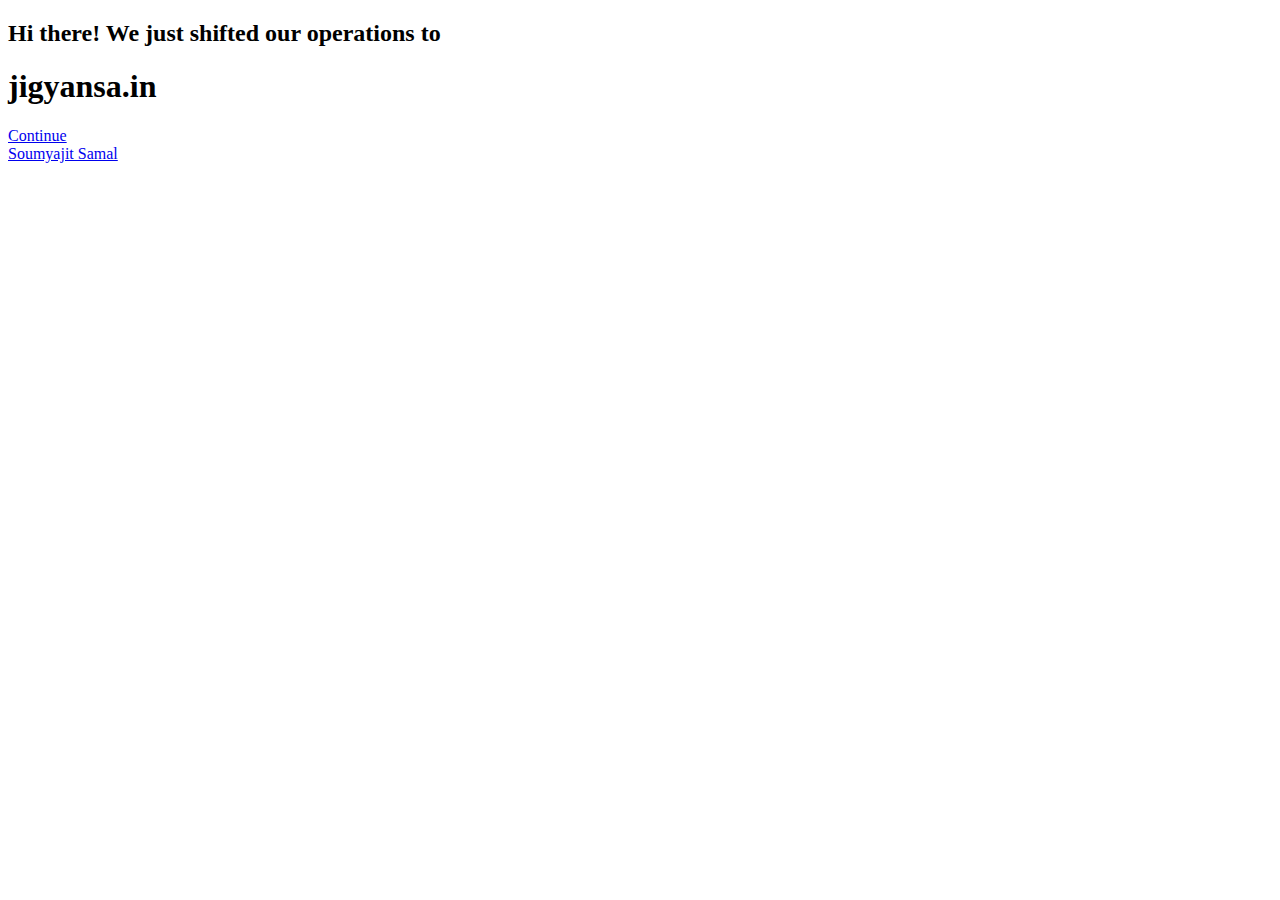
==== commit fdf81524: "Change of website domain" ====
--- a/index.html
+++ b/index.html
@@ -1,387 +1,54 @@
-<!--
-██╗  ██╗███████╗██╗     ██╗      ██████╗     ██╗    ██╗ ██████╗ ██████╗ ██╗     ██████╗
-██║  ██║██╔════╝██║     ██║     ██╔═══██╗    ██║    ██║██╔═══██╗██╔══██╗██║     ██╔══██╗
-███████║█████╗  ██║     ██║     ██║   ██║    ██║ █╗ ██║██║   ██║██████╔╝██║     ██║  ██║
-██╔══██║██╔══╝  ██║     ██║     ██║   ██║    ██║███╗██║██║   ██║██╔══██╗██║     ██║  ██║
-██║  ██║███████╗███████╗███████╗╚██████╔╝    ╚███╔███╔╝╚██████╔╝██║  ██║███████╗██████╔╝
-╚═╝  ╚═╝╚══════╝╚══════╝╚══════╝ ╚═════╝      ╚══╝╚══╝  ╚═════╝ ╚═╝  ╚═╝╚══════╝╚═════╝
+<!DOCTYPE HTML>
+<html>
+	<head>
+		<title>Jigyansa</title>
+		<meta charset="utf-8" />
+		<meta name="viewport" content="width=device-width, initial-scale=1, user-scalable=no" />
+		<link rel="stylesheet" href="fp-assets/css/main.css" />
+		<noscript><link rel="stylesheet" href="fp-assets/css/noscript.css" /></noscript>
+        <link rel="icon" type="image/x-icon" href="images/raj_l.jpeg">
+        <meta property="og:image" content="assets/img/raj_l.jpeg">
+        <meta name="author" content="Soumyajit Samal">
+        <meta name="keywords" content="Jigyansa, jigyansa, iiser berhmapur, iiser berhampur, brahmapur, iiser jigyansa, odia blog, odia industry, odia science, science, odia blogs, jigyansa iiser berhmpur, jigaynsa berhampur, Jigyansa iiser ">
+        <meta name="description" content="Jigyansa is moving to its new location at jigyansa.in Find us there.">
 
-Greetings !
+	</head>
+	<body class="is-preload">
 
-if (researcher) {
-  yes, I'm always looking for great collaborations;
-}
-else if (want a website) {
-  ping me ! lets discuss how will I help you;
-}
-else if (female && single) {
- Are you free tonight?
-}
-else if (geek) {
-  hi, I love to be friends with like minded people.
-  Message me, maybe we could help each other.
-}
-else {
-  goto: soumyajits2000@gmail.com
-}
-________________________________________________________________________________________
+		<!-- Wrapper -->
+			<div id="wrapper" class="fade-in">
 
-When I wrote this code, only God and I understood what I was doing
-Now, God only knows
+				<!-- Intro -->
+					<div id="intro">
+						<h2>Hi there! We just shifted our operations to <br /> </h2>
+						<h1>jigyansa.in </h1>
+						
+                        <!--<p>Welcome to my world.</p>
+-->
+                        
+						
+				<a href="https://www.jigyansa.in" class="button icon solid solo fa-arrow-right scrolly">Continue</a>
+						
+					</div>
 
-If you don't like anything on this website, bite me !
-________________________________________________________________________________________
+				<!-- Header -->
+					<header id="header">
+						<a href="index.html" class="logo">Soumyajit Samal</a>
+					</header>
 
-Cheers,
-Soumyajit Samal
-________________________________________________________________________________________
+				
+				
 
-I sincerely admit ! Not everything thing you saw on the website was developed by me from
-scratch, most of it is my original creation otherwise some of the elements are inspired
-or reproduced from the open source public code and templates of Colorlib.
+			</div>
 
-SSSssshhhhh!! The code starts below -->
+		<!-- Scripts -->
+			<script src="fp-assets/js/jquery.min.js"></script>
+			<script src="fp-assets/js/jquery.scrollex.min.js"></script>
+			<script src="fp-assets/js/jquery.scrolly.min.js"></script>
+			<script src="fp-assets/js/browser.min.js"></script>
+			<script src="fp-assets/js/breakpoints.min.js"></script>
+			<script src="fp-assets/js/util.js"></script>
+			<script src="fp-assets/js/main.js"></script>
 
-<!DOCTYPE html>
-<html lang="en">
-<head>
-
-	<meta charset="utf-8">
-	<meta http-equiv="X-UA-Compatible" content="IE=Edge">
-	<meta name="viewport" content="width=device-width, initial-scale=1">
-	<meta name="keywords" content="jigyansa, JIGYANSA, jigyansa iiser berhampur, jigyansa science blog, iiser, IISER, IISER BPR, IISER Berhampur, Berhampur, Odisha, scienceblog, Odia, jigyansa odia science blog, jigyansa odia science, jigyansa odia blog">
-	<meta name="description" content="No end to curiosity">
-	<meta name="google-site-verification" content="mqXLdBQ7K0fJAzAI5WVGcP2wySfPW24-Y1odHWpVBxg" />
-
-	<title>Jigyansa</title>
-
-	<link rel="stylesheet" href="css/bootstrap.min.css">
-	<link rel="stylesheet" href="css/animate.min.css">
-	<link rel="stylesheet" href="css/font-awesome.min.css">
-  	<link rel="stylesheet" href="css/component.css">
-	
-    <link rel="stylesheet" href="css/owl.theme.css">
-	<link rel="stylesheet" href="css/owl.carousel.css">
-	<link rel="stylesheet" href="css/vegas.min.css">
-	<link rel="stylesheet" href="css/style.css">
-
-	<!-- Google web font  -->
-	<link href='https://fonts.googleapis.com/css?family=Source+Sans+Pro:400,700,300' rel='stylesheet' type='text/css'>
-	
-</head>
-<body id="top" data-spy="scroll" data-offset="50" data-target=".navbar-collapse">
-
-
-<!-- Preloader section -->
-
-<div class="preloader">
-     <div class="sk-spinner sk-spinner-pulse"></div>
-</div>
-
-
-<!-- Navigation section  -->
-
-  <div class="navbar navbar-default navbar-fixed-top" role="navigation">
-    <div class="container">
-
-      <div class="navbar-header">
-        <button class="navbar-toggle" data-toggle="collapse" data-target=".navbar-collapse">
-          <span class="icon icon-bar"></span>
-          <span class="icon icon-bar"></span>
-          <span class="icon icon-bar"></span>
-        </button>
-        <a href="https://jigyansaiiserbpr.github.io/website/links/common.html" class="navbar-brand smoothScroll">JIGYANSA</a>
-      </div>
-        <div class="collapse navbar-collapse">
-          <ul class="nav navbar-nav navbar-right">
-            <li><a href="#top" class="smoothScroll"><span>Home</span></a></li>
-            <li><a href="#about" class="smoothScroll"><span>About</span></a></li>
-            <li><a href="team/team.html" class="smoothScroll"><span>Team</span></a></li>
-            <li><a href="#gallery" class="smoothScroll"><span>Featured</span></a></li>
-            <li><a href="#contact" class="smoothScroll"><span>Contact</span></a></li>
-            <li><a href="https://forms.gle/5XVVDojFD1zPEdEq9" class="smoothScroll"><span>Submit your work</span></a></li>
-          </ul>
-       </div>
-
-    </div>
-  </div>
-
-
-<!-- Home section -->
-
-<section id="home">
-  <div class="overlay"></div>
-  <div class="container">
-    <div class="row">
-
-      <div class="col-md-offset-1 col-md-10 col-sm-12 wow fadeInUp" data-wow-delay="0.4s">
-        <h1 class="wow fadeInUp" data-wow-delay="0.6s">ନମସ୍କାର! Welcome to Jigyansa</h1>
-        <p class="wow fadeInUp" data-wow-delay="0.8s">A bilingual, youth-led science communication platform by the students of IISER Berhampur </p>
-      </div>
-
-    </div>
-  </div>
-</section>
-
-
-<!-- About section -->
-
-<section id="about">
-  <div class="container">
-    <div class="row">
-
-      <div class="col-md-9 col-sm-8 wow fadeInUp" data-wow-delay="0.1s">
-        <div class="about-thumb">
-          <h1>ଆମ ବିଷୟରେ | About</h1>
-          <p>ଓଡ଼ିଆ ଭାଷାରେ ବିଜ୍ଞାନର ବ୍ୟାପକ ପ୍ରଚାର ପ୍ରସାର ପାଇଁ ଏକ ଛୋଟିଆ ପଦକ୍ଷେପ।ଏହା IISER ବ୍ରହ୍ମପୁର ଛାତ୍ରମାନଙ୍କ ଦ୍ୱାରା ପ୍ରସ୍ତୁତ  ଓଡିଆ ଜନସାଧାରଣଙ୍କ ପାଇଁ ଏକ ମୁକ୍ତ ମଞ୍ଚ। </p>
-            
-          <p>Jigyansa aims to promote science in Odia. It serves as a platform to each individual who wants to communicate science. Science is open for all, so is curiosity.</p>  
-          
-        </div>
-      </div>
-
-      <div class="col-md-3 col-sm-4 wow fadeInUp about-img" data-wow-delay="0.4s">
-        <img src="images/logo_new.png" class="img-responsive img-circle" alt="About">
-      </div>
-
-      <div class="clearfix"></div>
-
-      <div class="col-md-12 col-sm-12 wow fadeInUp" data-wow-delay="0.3s">
-        <div class="section-title text-center">
-          <h1>Core Team</h1>
-          <h3>The team that does all the wonders for Jigyansa.</h3>
-        </div>
-      </div>
-
-      <!-- team carousel -->
-      <div id="team-carousel" class="owl-carousel">
-
-      <div class="item col-md-4 col-sm-6 wow fadeInUp" data-wow-delay="0.2s">
-        <div class="team-thumb">
-          <div class="image-holder">
-            <img src="images/ubhai.jpg" class="img-responsive img-circle" alt="Mary">
-          </div>
-          <h2 class="heading">U Abinash Patro</h2>
-          <p class="description">Founder</p>
-        </div>
-      </div>
-
-      <div class="item col-md-4 col-sm-6 wow fadeInUp" data-wow-delay="0.4s">
-        <div class="team-thumb">
-          <div class="image-holder">
-            <img src="images/gyanabhai.JPG" class="img-responsive img-circle" alt="Jack">
-          </div>
-          <h2 class="heading">Gyanaranjan Parida</h2>
-          <p class="description">Co-Founder</p>
-        </div>
-      </div>
-
-      <div class="item col-md-4 col-sm-6 wow fadeInUp" data-wow-delay="0.6s">
-        <div class="team-thumb">
-          <div class="image-holder">
-            <img src="images/soumyajit.jpg" class="img-responsive img-circle" alt="Linda">
-          </div>
-          <h2 class="heading">Soumyajit Samal</h2>
-          <p class="description">President</p>
-        </div>
-      </div>
-	      
-            <div class="item col-md-4 col-sm-6 wow fadeInUp" data-wow-delay="0.6s">
-        <div class="team-thumb">
-          <div class="image-holder">
-            <img src="images/swapnali.jpg" class="img-responsive img-circle" alt="Lynn">
-          </div>
-          <h2 class="heading">Swapnali Behera</h2>
-          <p class="description">Secretary</p>
-        </div>
-      </div>
-
-      <div class="item col-md-4 col-sm-6 wow fadeInUp" data-wow-delay="0.6s">
-        <div class="team-thumb">
-          <div class="image-holder">
-            <img src="images/pratyush.jpg" class="img-responsive img-circle" alt="Sandy">
-          </div>
-          <h2 class="heading">Pratyush Mishra</h2>
-          <p class="description">Content Coordinator</p>
-        </div>
-      </div>
-
-      
-      <div class="item col-md-4 col-sm-6 wow fadeInUp" data-wow-delay="0.6s">
-        <div class="team-thumb">
-          <div class="image-holder">
-            <img src="images/ranjit.jpeg" class="img-responsive img-circle" alt="George">
-          </div>
-          <h2 class="heading">Ranjit Patro</h2>
-          <p class="description">Tech team</p>
-        </div>
-      </div>
-
-      <div class="item col-md-4 col-sm-6 wow fadeInUp" data-wow-delay="0.6s">
-        <div class="team-thumb">
-          <div class="image-holder">
-            <img src="images/swagat.jpg" class="img-responsive img-circle" alt="Day">
-          </div>
-          <h2 class="heading">Swagat Dash Mohapatra</h2>
-          <p class="description">Proofreading team</p>
-        </div>
-      </div>
-
-      <div class="item col-md-4 col-sm-6 wow fadeInUp" data-wow-delay="0.6s">
-        <div class="team-thumb">
-          <div class="image-holder">
-            <img src="images/usha.jpg" class="img-responsive img-circle" alt="Lynn">
-          </div>
-          <h2 class="heading">Usha Kiran Sahoo</h2>
-          <p class="description">Content team</p>
-        </div>
-      </div>
-
-      </div>
-      <!-- end team carousel -->
-
-    </div>
-  </div>
-</section>
-
-
-<!-- Gallery section -->
-
-<section id="gallery">
-  <div class="container">
-    <div class="row">
-
-      <div class="col-md-offset-2 col-md-8 col-sm-12 wow fadeInUp" data-wow-delay="0.3s">
-        <div class="section-title">
-          <h1>Featured</h1>
-          <p>Have a great time reading, fellas! </p>
-        </div>
-      </div>
-
-      <ul class="grid cs-style-4">
-        <li class="col-md-6 col-sm-6">
-          <figure>
-            <div><img src="images/gallery-img1.jpg" alt="image 1"></div>
-            <figcaption>
-              <h1>Science Blogs</h1>
-              <small>The repository of English and Odia articles on multiple paradigms of science.</small>
-              <a href="https://jigyansaiiserbpr.blogspot.com/">Read More</a>
-            </figcaption>
-          </figure>
-        </li>
-
-        <li class="col-md-6 col-sm-6">
-          <figure>
-            <div><img src="images/gallery-img2.jpg" alt="image 2"></div>
-            <figcaption>
-              <h1>Quotes</h1>
-              <small>Your space to get motivated.</small>
-              <a href="https://jigyansaiiserbpr.blogspot.com/p/quotes.html">Have a look</a>
-            </figcaption>
-          </figure>
-        </li>
-
-        <li class="col-md-6 col-sm-6">
-          <figure>
-            <div><img src="images/gallery-img3.png" alt="image 3"></div>
-            <figcaption>
-              <h1>Sci-art</h1>
-              <small>Materpieces to lure you into the sci-fi world. Dont forget to appreciate via a comment.</small>
-              <a href="https://jigyansaiiserbpr.blogspot.com/p/sci-art.html">Appreciate</a>
-            </figcaption>
-          </figure>
-        </li>
-
-        <li class="col-md-6 col-sm-6">
-          <figure>
-            <div><img src="images/gallery-img4.jpg" alt="image 4"></div>
-            <figcaption>
-              <h1>Facts</h1>
-              <small>A few know-hows to get you going.</small>
-              <a href="https://jigyansaiiserbpr.blogspot.com/p/facts.html">Hop in</a>
-            </figcaption>
-          </figure>
-        </li>
-      </ul>
-
-    </div>
-  </div>
-</section>
-
-
-<!-- Contact section -->
-
-<section id="contact">
-  <div class="container">
-    <div class="row">
-
-       <div class="col-md-offset-1 col-md-10 col-sm-12">
-
-        <div class="col-lg-offset-1 col-lg-10 section-title wow fadeInUp" data-wow-delay="0.2s">
-          <h1>Send a message</h1>
-          <p>Anything you want to share? Tell us here.</p>
-        </div>
-
-        <form action="#" method="post" class="wow fadeInUp" data-wow-delay="0.4s">
-          <div class="col-md-6 col-sm-6">
-            <input name="name" type="text" class="form-control" id="name" placeholder="Name">
-          </div>
-          <div class="col-md-6 col-sm-6">
-            <input name="email" type="email" class="form-control" id="email" placeholder="Email">
-          </div>
-          <div class="col-md-12 col-sm-12">
-            <textarea name="message" rows="6" class="form-control" id="message" placeholder="Message"></textarea>
-          </div>
-          <div class="col-md-offset-3 col-md-6 col-sm-offset-3 col-sm-6">
-            <input type="submit" class="form-control" value="SEND MESSAGE">
-          </div>
-        </form>
-
-      </div>
-
-    </div>
-  </div>
-</section>
-
-
-<!-- Footer section -->
-
-<footer>
-	<div class="container">
-    
-		<div class="row">
-
-			<div class="col-md-12 col-sm-12">
-            
-                <ul class="social-icon"> 
-                    <li><a href="https://www.facebook.com/blog.jigyansa/" class="fa fa-facebook wow fadeInUp" data-wow-delay="0.1s"></a></li>
-                    <li><a href="https://twitter.com/Jigyansa_Blog?s=08" class="fa fa-twitter wow fadeInUp" data-wow-delay="0.3s"></a></li>
-                    <li><a href="https://www.linkedin.com/company/jigyansaiiser/" class="fa fa-linkedin wow fadeInUp" data-wow-delay="0.5s"></a></li>
-                    <li><a href="http://www.instagram.com/jigyansa_iiserbpr" class="fa fa-instagram wow fadeInUp" data-wow-delay="0.7s"></a></li>
-                </ul>
-
-				<p class="wow fadeInUp"  data-wow-delay="1s" >Copyright &copy;2021 All rights reserved | Jigyansa V1.1.27.22.08.21 | Made with ❤️ by Team JIGYANSA</p>
-                
-			</div>
-			
-		</div>
-        
-	</div>
-</footer>
-
-<!-- Back top -->
-<a href="#" class="go-top"><i class="fa fa-angle-up"></i></a>
-
-<!-- Javascript  -->
-<script src="js/jquery.js"></script>
-<script src="js/bootstrap.min.js"></script>
-<script src="js/vegas.min.js"></script>
-<script src="js/modernizr.custom.js"></script>
-<script src="js/toucheffects.js"></script>
-<script src="js/owl.carousel.min.js"></script>
-<script src="js/smoothscroll.js"></script>
-<script src="js/wow.min.js"></script>
-<script src="js/custom.js"></script>
-
-</body>
+	</body>
 </html>
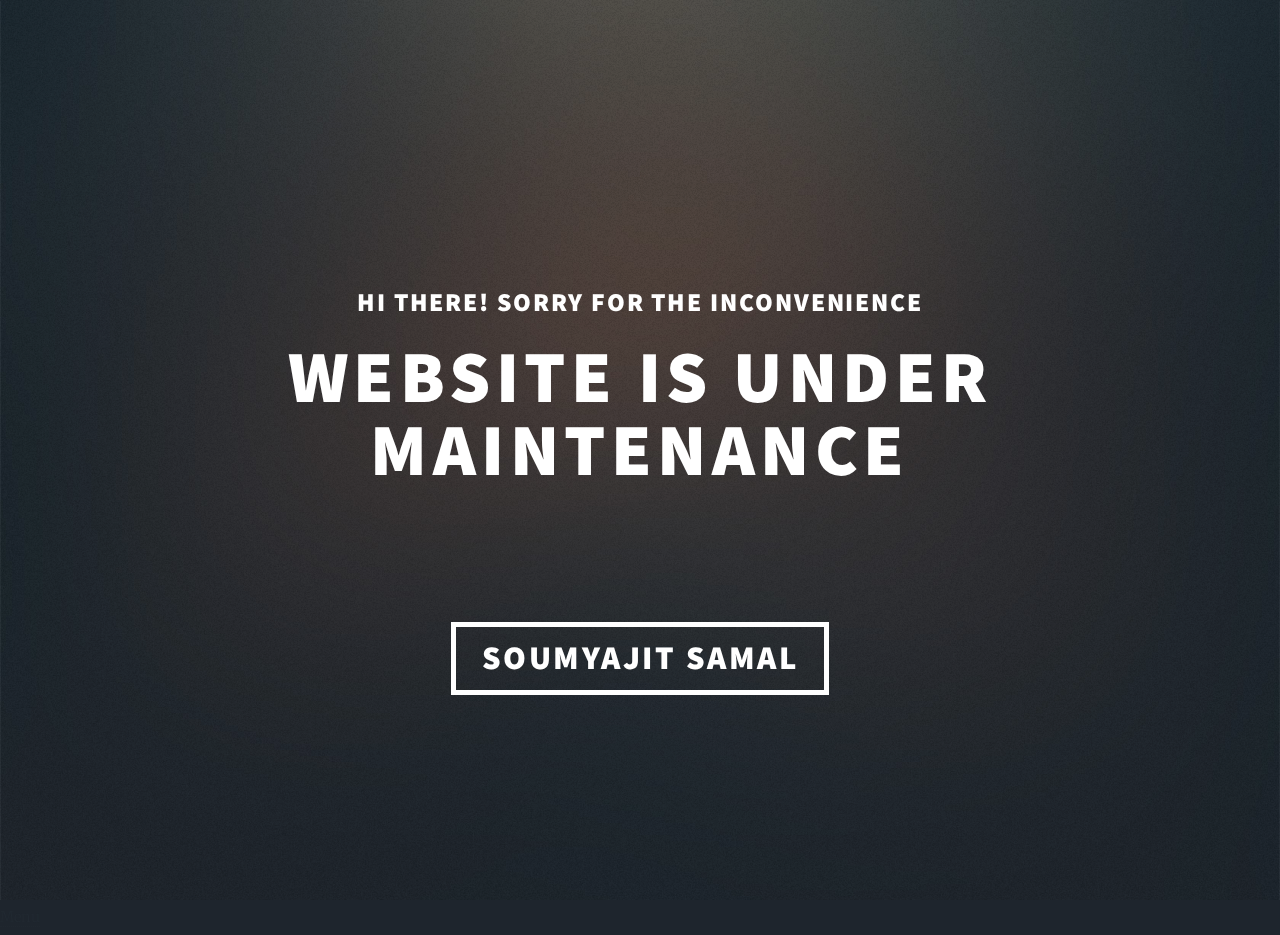
==== commit ad069d0a: "Update index.html" ====
--- a/index.html
+++ b/index.html
@@ -20,16 +20,16 @@
 
 				<!-- Intro -->
 					<div id="intro">
-						<h2>Hi there! We just shifted our operations to <br /> </h2>
-						<h1>jigyansa.in </h1>
+						<h2>Hi there! Sorry for the inconvenience <br/> </h2>
+						<h1>Website is under maintenance </h1>
 						
                         <!--<p>Welcome to my world.</p>
 -->
                         
 						
-				<a href="https://www.jigyansa.in" class="button icon solid solo fa-arrow-right scrolly">Continue</a>
+				<!--<a href="https://www.jigyansa.in" class="button icon solid solo fa-arrow-right scrolly">Continue</a>
 						
-					</div>
+					</div>-->
 
 				<!-- Header -->
 					<header id="header">
--- a/fp-assets/css/main.css
+++ b/fp-assets/css/main.css
@@ -0,0 +1,4484 @@
+@import url(fontawesome-all.min.css);
+@import url("https://fonts.googleapis.com/css?family=Merriweather:300,700,300italic,700italic|Source+Sans+Pro:900");
+
+/*
+	Massively by HTML5 UP
+	html5up.net | @ajlkn
+	Free for personal and commercial use under the CCA 3.0 license (html5up.net/license)
+*/
+
+html, body, div, span, applet, object,
+iframe, h1, h2, h3, h4, h5, h6, p, blockquote,
+pre, a, abbr, acronym, address, big, cite,
+code, del, dfn, em, img, ins, kbd, q, s, samp,
+small, strike, strong, sub, sup, tt, var, b,
+u, i, center, dl, dt, dd, ol, ul, li, fieldset,
+form, label, legend, table, caption, tbody,
+tfoot, thead, tr, th, td, article, aside,
+canvas, details, embed, figure, figcaption,
+footer, header, hgroup, output, ruby,
+section, summary, time, mark, audio, video {
+	margin: 0;
+	padding: 0;
+	border: 0;
+	font-size: 100%;
+	font: inherit;
+	vertical-align: baseline;}
+
+article, aside, details, figcaption, figure,
+footer, header, hgroup, section {
+	display: block;}
+
+body {
+	line-height: 1;
+}
+
+ol, ul {
+	list-style: none;
+}
+
+blockquote, q {
+	quotes: none;
+}
+
+	blockquote:before, blockquote:after, q:before, q:after {
+		content: '';
+		content: none;
+	}
+
+table {
+	border-collapse: collapse;
+	border-spacing: 0;
+}
+
+body {
+	-webkit-text-size-adjust: none;
+}
+
+mark {
+	background-color: transparent;
+	color: inherit;
+}
+
+input::-moz-focus-inner {
+	border: 0;
+	padding: 0;
+}
+
+input, select, textarea {
+	-moz-appearance: none;
+	-webkit-appearance: none;
+	-ms-appearance: none;
+	appearance: none;
+}
+
+/* Basic */
+
+	@-ms-viewport {
+		width: device-width;
+	}
+
+	body {
+		-ms-overflow-style: scrollbar;
+	}
+
+	@media screen and (max-width: 480px) {
+
+		html, body {
+			min-width: 320px;
+		}
+
+	}
+
+	html {
+		box-sizing: border-box;
+	}
+
+	*, *:before, *:after {
+		box-sizing: inherit;
+	}
+
+	body {
+		background-color: #1e252d;
+	}
+
+		body.is-preload *, body.is-preload *:before, body.is-preload *:after {
+			-moz-animation: none !important;
+			-webkit-animation: none !important;
+			-ms-animation: none !important;
+			animation: none !important;
+			-moz-transition: none !important;
+			-webkit-transition: none !important;
+			-ms-transition: none !important;
+			transition: none !important;
+		}
+
+/* Type */
+
+	html {
+		font-size: 16pt;
+	}
+
+		@media screen and (max-width: 1680px) {
+
+			html {
+				font-size: 12pt;
+			}
+
+		}
+
+		@media screen and (max-width: 1280px) {
+
+			html {
+				font-size: 11pt;
+			}
+
+		}
+
+		@media screen and (max-width: 360px) {
+
+			html {
+				font-size: 10pt;
+			}
+
+		}
+
+	body {
+		color: #212931;
+	}
+
+	body, input, select, textarea {
+		font-family: "Merriweather", Georgia, serif;
+		font-weight: 300;
+		font-size: 1rem;
+		line-height: 2.375;
+	}
+
+	a {
+		-moz-transition: color 0.2s ease-in-out, background-color 0.2s ease-in-out, border-color 0.2s ease-in-out, box-shadow 0.2s ease-in-out;
+		-webkit-transition: color 0.2s ease-in-out, background-color 0.2s ease-in-out, border-color 0.2s ease-in-out, box-shadow 0.2s ease-in-out;
+		-ms-transition: color 0.2s ease-in-out, background-color 0.2s ease-in-out, border-color 0.2s ease-in-out, box-shadow 0.2s ease-in-out;
+		transition: color 0.2s ease-in-out, background-color 0.2s ease-in-out, border-color 0.2s ease-in-out, box-shadow 0.2s ease-in-out;
+		border-bottom: dotted 1px;
+		text-decoration: none;
+	}
+
+		a:hover {
+			border-bottom-color: transparent;
+		}
+
+	strong, b {
+		font-weight: 600;
+	}
+
+	em, i {
+		font-style: italic;
+	}
+
+	p {
+		text-align: justify;
+		margin: 0 0 2rem 0;
+	}
+
+	h1, h2, h3, h4, h5, h6 {
+		font-family: "Source Sans Pro", Helvetica, sans-serif;
+		font-weight: 900;
+		line-height: 1.5;
+		letter-spacing: 0.075em;
+		text-transform: uppercase;
+		margin: 0 0 1rem 0;
+	}
+
+		h1 a, h2 a, h3 a, h4 a, h5 a, h6 a {
+			border-bottom: 0;
+			color: inherit;
+			text-decoration: none;
+		}
+
+	h1 {
+		font-size: 4rem;
+		line-height: 1.1;
+		margin: 0 0 2rem 0;
+	}
+
+	h2 {
+		font-size: 1.75rem;
+		line-height: 1.3;
+		margin: 0 0 1.5rem 0;
+	}
+
+	h3 {
+		font-size: 1.25rem;
+		margin: 0 0 1.5rem 0;
+	}
+
+	h4 {
+		font-size: 1rem;
+	}
+
+	h5 {
+		font-size: 0.9rem;
+	}
+
+	h6 {
+		font-size: 0.8rem;
+	}
+
+	sub {
+		font-size: 0.8rem;
+		position: relative;
+		top: 0.5rem;
+	}
+
+	sup {
+		font-size: 0.8rem;
+		position: relative;
+		top: -0.5rem;
+	}
+
+	blockquote {
+		border-left: solid 4px;
+		font-style: italic;
+		margin: 0 0 2rem 0;
+		padding: 0.5rem 0 0.5rem 2rem;
+	}
+
+	code {
+		border: solid 2px;
+		font-family: "Courier New", monospace;
+		font-size: 0.9rem;
+		margin: 0 0.25rem;
+		padding: 0.25rem 0.65rem;
+	}
+
+	pre {
+		-webkit-overflow-scrolling: touch;
+		font-family: "Courier New", monospace;
+		font-size: 0.9rem;
+		margin: 0 0 2rem 0;
+	}
+
+		pre code {
+			display: block;
+			line-height: 1.75;
+			padding: 1rem 1.5rem;
+			overflow-x: auto;
+		}
+
+	hr {
+		border: 0;
+		border-bottom: solid 2px;
+		margin: 3rem 0;
+	}
+
+		hr.major {
+			margin: 5rem 0;
+		}
+
+	.align-left {
+		text-align: left;
+	}
+
+	.align-center {
+		text-align: center;
+	}
+
+	.align-right {
+		text-align: right;
+	}
+
+	input, select, textarea {
+		color: #212931;
+	}
+
+	a {
+		color: #212931;
+		border-bottom-color: rgba(33, 41, 49, 0.5);
+	}
+
+		a:hover {
+			border-bottom-color: transparent;
+			color: #18bfef !important;
+		}
+
+	strong, b {
+		color: #212931;
+	}
+
+	h1, h2, h3, h4, h5, h6 {
+		color: #212931;
+	}
+
+	blockquote {
+		border-left-color: #eeeeee;
+	}
+
+	code {
+		background: rgba(220, 220, 220, 0.25);
+		border-color: #eeeeee;
+	}
+
+	hr {
+		border-bottom-color: #eeeeee;
+	}
+
+/* Row */
+
+	.row {
+		display: flex;
+		flex-wrap: wrap;
+		box-sizing: border-box;
+		align-items: stretch;
+	}
+
+		.row > * {
+			box-sizing: border-box;
+		}
+
+		.row.gtr-uniform > * > :last-child {
+			margin-bottom: 0;
+		}
+
+		.row.aln-left {
+			justify-content: flex-start;
+		}
+
+		.row.aln-center {
+			justify-content: center;
+		}
+
+		.row.aln-right {
+			justify-content: flex-end;
+		}
+
+		.row.aln-top {
+			align-items: flex-start;
+		}
+
+		.row.aln-middle {
+			align-items: center;
+		}
+
+		.row.aln-bottom {
+			align-items: flex-end;
+		}
+
+		.row > .imp {
+			order: -1;
+		}
+
+		.row > .col-1 {
+			width: 8.33333%;
+		}
+
+		.row > .off-1 {
+			margin-left: 8.33333%;
+		}
+
+		.row > .col-2 {
+			width: 16.66667%;
+		}
+
+		.row > .off-2 {
+			margin-left: 16.66667%;
+		}
+
+		.row > .col-3 {
+			width: 25%;
+		}
+
+		.row > .off-3 {
+			margin-left: 25%;
+		}
+
+		.row > .col-4 {
+			width: 33.33333%;
+		}
+
+		.row > .off-4 {
+			margin-left: 33.33333%;
+		}
+
+		.row > .col-5 {
+			width: 41.66667%;
+		}
+
+		.row > .off-5 {
+			margin-left: 41.66667%;
+		}
+
+		.row > .col-6 {
+			width: 50%;
+		}
+
+		.row > .off-6 {
+			margin-left: 50%;
+		}
+
+		.row > .col-7 {
+			width: 58.33333%;
+		}
+
+		.row > .off-7 {
+			margin-left: 58.33333%;
+		}
+
+		.row > .col-8 {
+			width: 66.66667%;
+		}
+
+		.row > .off-8 {
+			margin-left: 66.66667%;
+		}
+
+		.row > .col-9 {
+			width: 75%;
+		}
+
+		.row > .off-9 {
+			margin-left: 75%;
+		}
+
+		.row > .col-10 {
+			width: 83.33333%;
+		}
+
+		.row > .off-10 {
+			margin-left: 83.33333%;
+		}
+
+		.row > .col-11 {
+			width: 91.66667%;
+		}
+
+		.row > .off-11 {
+			margin-left: 91.66667%;
+		}
+
+		.row > .col-12 {
+			width: 100%;
+		}
+
+		.row > .off-12 {
+			margin-left: 100%;
+		}
+
+		.row.gtr-0 {
+			margin-top: 0;
+			margin-left: 0rem;
+		}
+
+			.row.gtr-0 > * {
+				padding: 0 0 0 0rem;
+			}
+
+			.row.gtr-0.gtr-uniform {
+				margin-top: 0rem;
+			}
+
+				.row.gtr-0.gtr-uniform > * {
+					padding-top: 0rem;
+				}
+
+		.row.gtr-25 {
+			margin-top: 0;
+			margin-left: -0.375rem;
+		}
+
+			.row.gtr-25 > * {
+				padding: 0 0 0 0.375rem;
+			}
+
+			.row.gtr-25.gtr-uniform {
+				margin-top: -0.375rem;
+			}
+
+				.row.gtr-25.gtr-uniform > * {
+					padding-top: 0.375rem;
+				}
+
+		.row.gtr-50 {
+			margin-top: 0;
+			margin-left: -0.75rem;
+		}
+
+			.row.gtr-50 > * {
+				padding: 0 0 0 0.75rem;
+			}
+
+			.row.gtr-50.gtr-uniform {
+				margin-top: -0.75rem;
+			}
+
+				.row.gtr-50.gtr-uniform > * {
+					padding-top: 0.75rem;
+				}
+
+		.row {
+			margin-top: 0;
+			margin-left: -1.5rem;
+		}
+
+			.row > * {
+				padding: 0 0 0 1.5rem;
+			}
+
+			.row.gtr-uniform {
+				margin-top: -1.5rem;
+			}
+
+				.row.gtr-uniform > * {
+					padding-top: 1.5rem;
+				}
+
+		.row.gtr-150 {
+			margin-top: 0;
+			margin-left: -2.25rem;
+		}
+
+			.row.gtr-150 > * {
+				padding: 0 0 0 2.25rem;
+			}
+
+			.row.gtr-150.gtr-uniform {
+				margin-top: -2.25rem;
+			}
+
+				.row.gtr-150.gtr-uniform > * {
+					padding-top: 2.25rem;
+				}
+
+		.row.gtr-200 {
+			margin-top: 0;
+			margin-left: -3rem;
+		}
+
+			.row.gtr-200 > * {
+				padding: 0 0 0 3rem;
+			}
+
+			.row.gtr-200.gtr-uniform {
+				margin-top: -3rem;
+			}
+
+				.row.gtr-200.gtr-uniform > * {
+					padding-top: 3rem;
+				}
+
+		@media screen and (max-width: 1680px) {
+
+			.row {
+				display: flex;
+				flex-wrap: wrap;
+				box-sizing: border-box;
+				align-items: stretch;
+			}
+
+				.row > * {
+					box-sizing: border-box;
+				}
+
+				.row.gtr-uniform > * > :last-child {
+					margin-bottom: 0;
+				}
+
+				.row.aln-left {
+					justify-content: flex-start;
+				}
+
+				.row.aln-center {
+					justify-content: center;
+				}
+
+				.row.aln-right {
+					justify-content: flex-end;
+				}
+
+				.row.aln-top {
+					align-items: flex-start;
+				}
+
+				.row.aln-middle {
+					align-items: center;
+				}
+
+				.row.aln-bottom {
+					align-items: flex-end;
+				}
+
+				.row > .imp-xlarge {
+					order: -1;
+				}
+
+				.row > .col-1-xlarge {
+					width: 8.33333%;
+				}
+
+				.row > .off-1-xlarge {
+					margin-left: 8.33333%;
+				}
+
+				.row > .col-2-xlarge {
+					width: 16.66667%;
+				}
+
+				.row > .off-2-xlarge {
+					margin-left: 16.66667%;
+				}
+
+				.row > .col-3-xlarge {
+					width: 25%;
+				}
+
+				.row > .off-3-xlarge {
+					margin-left: 25%;
+				}
+
+				.row > .col-4-xlarge {
+					width: 33.33333%;
+				}
+
+				.row > .off-4-xlarge {
+					margin-left: 33.33333%;
+				}
+
+				.row > .col-5-xlarge {
+					width: 41.66667%;
+				}
+
+				.row > .off-5-xlarge {
+					margin-left: 41.66667%;
+				}
+
+				.row > .col-6-xlarge {
+					width: 50%;
+				}
+
+				.row > .off-6-xlarge {
+					margin-left: 50%;
+				}
+
+				.row > .col-7-xlarge {
+					width: 58.33333%;
+				}
+
+				.row > .off-7-xlarge {
+					margin-left: 58.33333%;
+				}
+
+				.row > .col-8-xlarge {
+					width: 66.66667%;
+				}
+
+				.row > .off-8-xlarge {
+					margin-left: 66.66667%;
+				}
+
+				.row > .col-9-xlarge {
+					width: 75%;
+				}
+
+				.row > .off-9-xlarge {
+					margin-left: 75%;
+				}
+
+				.row > .col-10-xlarge {
+					width: 83.33333%;
+				}
+
+				.row > .off-10-xlarge {
+					margin-left: 83.33333%;
+				}
+
+				.row > .col-11-xlarge {
+					width: 91.66667%;
+				}
+
+				.row > .off-11-xlarge {
+					margin-left: 91.66667%;
+				}
+
+				.row > .col-12-xlarge {
+					width: 100%;
+				}
+
+				.row > .off-12-xlarge {
+					margin-left: 100%;
+				}
+
+				.row.gtr-0 {
+					margin-top: 0;
+					margin-left: 0rem;
+				}
+
+					.row.gtr-0 > * {
+						padding: 0 0 0 0rem;
+					}
+
+					.row.gtr-0.gtr-uniform {
+						margin-top: 0rem;
+					}
+
+						.row.gtr-0.gtr-uniform > * {
+							padding-top: 0rem;
+						}
+
+				.row.gtr-25 {
+					margin-top: 0;
+					margin-left: -0.375rem;
+				}
+
+					.row.gtr-25 > * {
+						padding: 0 0 0 0.375rem;
+					}
+
+					.row.gtr-25.gtr-uniform {
+						margin-top: -0.375rem;
+					}
+
+						.row.gtr-25.gtr-uniform > * {
+							padding-top: 0.375rem;
+						}
+
+				.row.gtr-50 {
+					margin-top: 0;
+					margin-left: -0.75rem;
+				}
+
+					.row.gtr-50 > * {
+						padding: 0 0 0 0.75rem;
+					}
+
+					.row.gtr-50.gtr-uniform {
+						margin-top: -0.75rem;
+					}
+
+						.row.gtr-50.gtr-uniform > * {
+							padding-top: 0.75rem;
+						}
+
+				.row {
+					margin-top: 0;
+					margin-left: -1.5rem;
+				}
+
+					.row > * {
+						padding: 0 0 0 1.5rem;
+					}
+
+					.row.gtr-uniform {
+						margin-top: -1.5rem;
+					}
+
+						.row.gtr-uniform > * {
+							padding-top: 1.5rem;
+						}
+
+				.row.gtr-150 {
+					margin-top: 0;
+					margin-left: -2.25rem;
+				}
+
+					.row.gtr-150 > * {
+						padding: 0 0 0 2.25rem;
+					}
+
+					.row.gtr-150.gtr-uniform {
+						margin-top: -2.25rem;
+					}
+
+						.row.gtr-150.gtr-uniform > * {
+							padding-top: 2.25rem;
+						}
+
+				.row.gtr-200 {
+					margin-top: 0;
+					margin-left: -3rem;
+				}
+
+					.row.gtr-200 > * {
+						padding: 0 0 0 3rem;
+					}
+
+					.row.gtr-200.gtr-uniform {
+						margin-top: -3rem;
+					}
+
+						.row.gtr-200.gtr-uniform > * {
+							padding-top: 3rem;
+						}
+
+		}
+
+		@media screen and (max-width: 1280px) {
+
+			.row {
+				display: flex;
+				flex-wrap: wrap;
+				box-sizing: border-box;
+				align-items: stretch;
+			}
+
+				.row > * {
+					box-sizing: border-box;
+				}
+
+				.row.gtr-uniform > * > :last-child {
+					margin-bottom: 0;
+				}
+
+				.row.aln-left {
+					justify-content: flex-start;
+				}
+
+				.row.aln-center {
+					justify-content: center;
+				}
+
+				.row.aln-right {
+					justify-content: flex-end;
+				}
+
+				.row.aln-top {
+					align-items: flex-start;
+				}
+
+				.row.aln-middle {
+					align-items: center;
+				}
+
+				.row.aln-bottom {
+					align-items: flex-end;
+				}
+
+				.row > .imp-large {
+					order: -1;
+				}
+
+				.row > .col-1-large {
+					width: 8.33333%;
+				}
+
+				.row > .off-1-large {
+					margin-left: 8.33333%;
+				}
+
+				.row > .col-2-large {
+					width: 16.66667%;
+				}
+
+				.row > .off-2-large {
+					margin-left: 16.66667%;
+				}
+
+				.row > .col-3-large {
+					width: 25%;
+				}
+
+				.row > .off-3-large {
+					margin-left: 25%;
+				}
+
+				.row > .col-4-large {
+					width: 33.33333%;
+				}
+
+				.row > .off-4-large {
+					margin-left: 33.33333%;
+				}
+
+				.row > .col-5-large {
+					width: 41.66667%;
+				}
+
+				.row > .off-5-large {
+					margin-left: 41.66667%;
+				}
+
+				.row > .col-6-large {
+					width: 50%;
+				}
+
+				.row > .off-6-large {
+					margin-left: 50%;
+				}
+
+				.row > .col-7-large {
+					width: 58.33333%;
+				}
+
+				.row > .off-7-large {
+					margin-left: 58.33333%;
+				}
+
+				.row > .col-8-large {
+					width: 66.66667%;
+				}
+
+				.row > .off-8-large {
+					margin-left: 66.66667%;
+				}
+
+				.row > .col-9-large {
+					width: 75%;
+				}
+
+				.row > .off-9-large {
+					margin-left: 75%;
+				}
+
+				.row > .col-10-large {
+					width: 83.33333%;
+				}
+
+				.row > .off-10-large {
+					margin-left: 83.33333%;
+				}
+
+				.row > .col-11-large {
+					width: 91.66667%;
+				}
+
+				.row > .off-11-large {
+					margin-left: 91.66667%;
+				}
+
+				.row > .col-12-large {
+					width: 100%;
+				}
+
+				.row > .off-12-large {
+					margin-left: 100%;
+				}
+
+				.row.gtr-0 {
+					margin-top: 0;
+					margin-left: 0rem;
+				}
+
+					.row.gtr-0 > * {
+						padding: 0 0 0 0rem;
+					}
+
+					.row.gtr-0.gtr-uniform {
+						margin-top: 0rem;
+					}
+
+						.row.gtr-0.gtr-uniform > * {
+							padding-top: 0rem;
+						}
+
+				.row.gtr-25 {
+					margin-top: 0;
+					margin-left: -0.375rem;
+				}
+
+					.row.gtr-25 > * {
+						padding: 0 0 0 0.375rem;
+					}
+
+					.row.gtr-25.gtr-uniform {
+						margin-top: -0.375rem;
+					}
+
+						.row.gtr-25.gtr-uniform > * {
+							padding-top: 0.375rem;
+						}
+
+				.row.gtr-50 {
+					margin-top: 0;
+					margin-left: -0.75rem;
+				}
+
+					.row.gtr-50 > * {
+						padding: 0 0 0 0.75rem;
+					}
+
+					.row.gtr-50.gtr-uniform {
+						margin-top: -0.75rem;
+					}
+
+						.row.gtr-50.gtr-uniform > * {
+							padding-top: 0.75rem;
+						}
+
+				.row {
+					margin-top: 0;
+					margin-left: -1.5rem;
+				}
+
+					.row > * {
+						padding: 0 0 0 1.5rem;
+					}
+
+					.row.gtr-uniform {
+						margin-top: -1.5rem;
+					}
+
+						.row.gtr-uniform > * {
+							padding-top: 1.5rem;
+						}
+
+				.row.gtr-150 {
+					margin-top: 0;
+					margin-left: -2.25rem;
+				}
+
+					.row.gtr-150 > * {
+						padding: 0 0 0 2.25rem;
+					}
+
+					.row.gtr-150.gtr-uniform {
+						margin-top: -2.25rem;
+					}
+
+						.row.gtr-150.gtr-uniform > * {
+							padding-top: 2.25rem;
+						}
+
+				.row.gtr-200 {
+					margin-top: 0;
+					margin-left: -3rem;
+				}
+
+					.row.gtr-200 > * {
+						padding: 0 0 0 3rem;
+					}
+
+					.row.gtr-200.gtr-uniform {
+						margin-top: -3rem;
+					}
+
+						.row.gtr-200.gtr-uniform > * {
+							padding-top: 3rem;
+						}
+
+		}
+
+		@media screen and (max-width: 980px) {
+
+			.row {
+				display: flex;
+				flex-wrap: wrap;
+				box-sizing: border-box;
+				align-items: stretch;
+			}
+
+				.row > * {
+					box-sizing: border-box;
+				}
+
+				.row.gtr-uniform > * > :last-child {
+					margin-bottom: 0;
+				}
+
+				.row.aln-left {
+					justify-content: flex-start;
+				}
+
+				.row.aln-center {
+					justify-content: center;
+				}
+
+				.row.aln-right {
+					justify-content: flex-end;
+				}
+
+				.row.aln-top {
+					align-items: flex-start;
+				}
+
+				.row.aln-middle {
+					align-items: center;
+				}
+
+				.row.aln-bottom {
+					align-items: flex-end;
+				}
+
+				.row > .imp-medium {
+					order: -1;
+				}
+
+				.row > .col-1-medium {
+					width: 8.33333%;
+				}
+
+				.row > .off-1-medium {
+					margin-left: 8.33333%;
+				}
+
+				.row > .col-2-medium {
+					width: 16.66667%;
+				}
+
+				.row > .off-2-medium {
+					margin-left: 16.66667%;
+				}
+
+				.row > .col-3-medium {
+					width: 25%;
+				}
+
+				.row > .off-3-medium {
+					margin-left: 25%;
+				}
+
+				.row > .col-4-medium {
+					width: 33.33333%;
+				}
+
+				.row > .off-4-medium {
+					margin-left: 33.33333%;
+				}
+
+				.row > .col-5-medium {
+					width: 41.66667%;
+				}
+
+				.row > .off-5-medium {
+					margin-left: 41.66667%;
+				}
+
+				.row > .col-6-medium {
+					width: 50%;
+				}
+
+				.row > .off-6-medium {
+					margin-left: 50%;
+				}
+
+				.row > .col-7-medium {
+					width: 58.33333%;
+				}
+
+				.row > .off-7-medium {
+					margin-left: 58.33333%;
+				}
+
+				.row > .col-8-medium {
+					width: 66.66667%;
+				}
+
+				.row > .off-8-medium {
+					margin-left: 66.66667%;
+				}
+
+				.row > .col-9-medium {
+					width: 75%;
+				}
+
+				.row > .off-9-medium {
+					margin-left: 75%;
+				}
+
+				.row > .col-10-medium {
+					width: 83.33333%;
+				}
+
+				.row > .off-10-medium {
+					margin-left: 83.33333%;
+				}
+
+				.row > .col-11-medium {
+					width: 91.66667%;
+				}
+
+				.row > .off-11-medium {
+					margin-left: 91.66667%;
+				}
+
+				.row > .col-12-medium {
+					width: 100%;
+				}
+
+				.row > .off-12-medium {
+					margin-left: 100%;
+				}
+
+				.row.gtr-0 {
+					margin-top: 0;
+					margin-left: 0rem;
+				}
+
+					.row.gtr-0 > * {
+						padding: 0 0 0 0rem;
+					}
+
+					.row.gtr-0.gtr-uniform {
+						margin-top: 0rem;
+					}
+
+						.row.gtr-0.gtr-uniform > * {
+							padding-top: 0rem;
+						}
+
+				.row.gtr-25 {
+					margin-top: 0;
+					margin-left: -0.375rem;
+				}
+
+					.row.gtr-25 > * {
+						padding: 0 0 0 0.375rem;
+					}
+
+					.row.gtr-25.gtr-uniform {
+						margin-top: -0.375rem;
+					}
+
+						.row.gtr-25.gtr-uniform > * {
+							padding-top: 0.375rem;
+						}
+
+				.row.gtr-50 {
+					margin-top: 0;
+					margin-left: -0.75rem;
+				}
+
+					.row.gtr-50 > * {
+						padding: 0 0 0 0.75rem;
+					}
+
+					.row.gtr-50.gtr-uniform {
+						margin-top: -0.75rem;
+					}
+
+						.row.gtr-50.gtr-uniform > * {
+							padding-top: 0.75rem;
+						}
+
+				.row {
+					margin-top: 0;
+					margin-left: -1.5rem;
+				}
+
+					.row > * {
+						padding: 0 0 0 1.5rem;
+					}
+
+					.row.gtr-uniform {
+						margin-top: -1.5rem;
+					}
+
+						.row.gtr-uniform > * {
+							padding-top: 1.5rem;
+						}
+
+				.row.gtr-150 {
+					margin-top: 0;
+					margin-left: -2.25rem;
+				}
+
+					.row.gtr-150 > * {
+						padding: 0 0 0 2.25rem;
+					}
+
+					.row.gtr-150.gtr-uniform {
+						margin-top: -2.25rem;
+					}
+
+						.row.gtr-150.gtr-uniform > * {
+							padding-top: 2.25rem;
+						}
+
+				.row.gtr-200 {
+					margin-top: 0;
+					margin-left: -3rem;
+				}
+
+					.row.gtr-200 > * {
+						padding: 0 0 0 3rem;
+					}
+
+					.row.gtr-200.gtr-uniform {
+						margin-top: -3rem;
+					}
+
+						.row.gtr-200.gtr-uniform > * {
+							padding-top: 3rem;
+						}
+
+		}
+
+		@media screen and (max-width: 736px) {
+
+			.row {
+				display: flex;
+				flex-wrap: wrap;
+				box-sizing: border-box;
+				align-items: stretch;
+			}
+
+				.row > * {
+					box-sizing: border-box;
+				}
+
+				.row.gtr-uniform > * > :last-child {
+					margin-bottom: 0;
+				}
+
+				.row.aln-left {
+					justify-content: flex-start;
+				}
+
+				.row.aln-center {
+					justify-content: center;
+				}
+
+				.row.aln-right {
+					justify-content: flex-end;
+				}
+
+				.row.aln-top {
+					align-items: flex-start;
+				}
+
+				.row.aln-middle {
+					align-items: center;
+				}
+
+				.row.aln-bottom {
+					align-items: flex-end;
+				}
+
+				.row > .imp-small {
+					order: -1;
+				}
+
+				.row > .col-1-small {
+					width: 8.33333%;
+				}
+
+				.row > .off-1-small {
+					margin-left: 8.33333%;
+				}
+
+				.row > .col-2-small {
+					width: 16.66667%;
+				}
+
+				.row > .off-2-small {
+					margin-left: 16.66667%;
+				}
+
+				.row > .col-3-small {
+					width: 25%;
+				}
+
+				.row > .off-3-small {
+					margin-left: 25%;
+				}
+
+				.row > .col-4-small {
+					width: 33.33333%;
+				}
+
+				.row > .off-4-small {
+					margin-left: 33.33333%;
+				}
+
+				.row > .col-5-small {
+					width: 41.66667%;
+				}
+
+				.row > .off-5-small {
+					margin-left: 41.66667%;
+				}
+
+				.row > .col-6-small {
+					width: 50%;
+				}
+
+				.row > .off-6-small {
+					margin-left: 50%;
+				}
+
+				.row > .col-7-small {
+					width: 58.33333%;
+				}
+
+				.row > .off-7-small {
+					margin-left: 58.33333%;
+				}
+
+				.row > .col-8-small {
+					width: 66.66667%;
+				}
+
+				.row > .off-8-small {
+					margin-left: 66.66667%;
+				}
+
+				.row > .col-9-small {
+					width: 75%;
+				}
+
+				.row > .off-9-small {
+					margin-left: 75%;
+				}
+
+				.row > .col-10-small {
+					width: 83.33333%;
+				}
+
+				.row > .off-10-small {
+					margin-left: 83.33333%;
+				}
+
+				.row > .col-11-small {
+					width: 91.66667%;
+				}
+
+				.row > .off-11-small {
+					margin-left: 91.66667%;
+				}
+
+				.row > .col-12-small {
+					width: 100%;
+				}
+
+				.row > .off-12-small {
+					margin-left: 100%;
+				}
+
+				.row.gtr-0 {
+					margin-top: 0;
+					margin-left: 0rem;
+				}
+
+					.row.gtr-0 > * {
+						padding: 0 0 0 0rem;
+					}
+
+					.row.gtr-0.gtr-uniform {
+						margin-top: 0rem;
+					}
+
+						.row.gtr-0.gtr-uniform > * {
+							padding-top: 0rem;
+						}
+
+				.row.gtr-25 {
+					margin-top: 0;
+					margin-left: -0.375rem;
+				}
+
+					.row.gtr-25 > * {
+						padding: 0 0 0 0.375rem;
+					}
+
+					.row.gtr-25.gtr-uniform {
+						margin-top: -0.375rem;
+					}
+
+						.row.gtr-25.gtr-uniform > * {
+							padding-top: 0.375rem;
+						}
+
+				.row.gtr-50 {
+					margin-top: 0;
+					margin-left: -0.75rem;
+				}
+
+					.row.gtr-50 > * {
+						padding: 0 0 0 0.75rem;
+					}
+
+					.row.gtr-50.gtr-uniform {
+						margin-top: -0.75rem;
+					}
+
+						.row.gtr-50.gtr-uniform > * {
+							padding-top: 0.75rem;
+						}
+
+				.row {
+					margin-top: 0;
+					margin-left: -1.5rem;
+				}
+
+					.row > * {
+						padding: 0 0 0 1.5rem;
+					}
+
+					.row.gtr-uniform {
+						margin-top: -1.5rem;
+					}
+
+						.row.gtr-uniform > * {
+							padding-top: 1.5rem;
+						}
+
+				.row.gtr-150 {
+					margin-top: 0;
+					margin-left: -2.25rem;
+				}
+
+					.row.gtr-150 > * {
+						padding: 0 0 0 2.25rem;
+					}
+
+					.row.gtr-150.gtr-uniform {
+						margin-top: -2.25rem;
+					}
+
+						.row.gtr-150.gtr-uniform > * {
+							padding-top: 2.25rem;
+						}
+
+				.row.gtr-200 {
+					margin-top: 0;
+					margin-left: -3rem;
+				}
+
+					.row.gtr-200 > * {
+						padding: 0 0 0 3rem;
+					}
+
+					.row.gtr-200.gtr-uniform {
+						margin-top: -3rem;
+					}
+
+						.row.gtr-200.gtr-uniform > * {
+							padding-top: 3rem;
+						}
+
+		}
+
+		@media screen and (max-width: 480px) {
+
+			.row {
+				display: flex;
+				flex-wrap: wrap;
+				box-sizing: border-box;
+				align-items: stretch;
+			}
+
+				.row > * {
+					box-sizing: border-box;
+				}
+
+				.row.gtr-uniform > * > :last-child {
+					margin-bottom: 0;
+				}
+
+				.row.aln-left {
+					justify-content: flex-start;
+				}
+
+				.row.aln-center {
+					justify-content: center;
+				}
+
+				.row.aln-right {
+					justify-content: flex-end;
+				}
+
+				.row.aln-top {
+					align-items: flex-start;
+				}
+
+				.row.aln-middle {
+					align-items: center;
+				}
+
+				.row.aln-bottom {
+					align-items: flex-end;
+				}
+
+				.row > .imp-xsmall {
+					order: -1;
+				}
+
+				.row > .col-1-xsmall {
+					width: 8.33333%;
+				}
+
+				.row > .off-1-xsmall {
+					margin-left: 8.33333%;
+				}
+
+				.row > .col-2-xsmall {
+					width: 16.66667%;
+				}
+
+				.row > .off-2-xsmall {
+					margin-left: 16.66667%;
+				}
+
+				.row > .col-3-xsmall {
+					width: 25%;
+				}
+
+				.row > .off-3-xsmall {
+					margin-left: 25%;
+				}
+
+				.row > .col-4-xsmall {
+					width: 33.33333%;
+				}
+
+				.row > .off-4-xsmall {
+					margin-left: 33.33333%;
+				}
+
+				.row > .col-5-xsmall {
+					width: 41.66667%;
+				}
+
+				.row > .off-5-xsmall {
+					margin-left: 41.66667%;
+				}
+
+				.row > .col-6-xsmall {
+					width: 50%;
+				}
+
+				.row > .off-6-xsmall {
+					margin-left: 50%;
+				}
+
+				.row > .col-7-xsmall {
+					width: 58.33333%;
+				}
+
+				.row > .off-7-xsmall {
+					margin-left: 58.33333%;
+				}
+
+				.row > .col-8-xsmall {
+					width: 66.66667%;
+				}
+
+				.row > .off-8-xsmall {
+					margin-left: 66.66667%;
+				}
+
+				.row > .col-9-xsmall {
+					width: 75%;
+				}
+
+				.row > .off-9-xsmall {
+					margin-left: 75%;
+				}
+
+				.row > .col-10-xsmall {
+					width: 83.33333%;
+				}
+
+				.row > .off-10-xsmall {
+					margin-left: 83.33333%;
+				}
+
+				.row > .col-11-xsmall {
+					width: 91.66667%;
+				}
+
+				.row > .off-11-xsmall {
+					margin-left: 91.66667%;
+				}
+
+				.row > .col-12-xsmall {
+					width: 100%;
+				}
+
+				.row > .off-12-xsmall {
+					margin-left: 100%;
+				}
+
+				.row.gtr-0 {
+					margin-top: 0;
+					margin-left: 0rem;
+				}
+
+					.row.gtr-0 > * {
+						padding: 0 0 0 0rem;
+					}
+
+					.row.gtr-0.gtr-uniform {
+						margin-top: 0rem;
+					}
+
+						.row.gtr-0.gtr-uniform > * {
+							padding-top: 0rem;
+						}
+
+				.row.gtr-25 {
+					margin-top: 0;
+					margin-left: -0.375rem;
+				}
+
+					.row.gtr-25 > * {
+						padding: 0 0 0 0.375rem;
+					}
+
+					.row.gtr-25.gtr-uniform {
+						margin-top: -0.375rem;
+					}
+
+						.row.gtr-25.gtr-uniform > * {
+							padding-top: 0.375rem;
+						}
+
+				.row.gtr-50 {
+					margin-top: 0;
+					margin-left: -0.75rem;
+				}
+
+					.row.gtr-50 > * {
+						padding: 0 0 0 0.75rem;
+					}
+
+					.row.gtr-50.gtr-uniform {
+						margin-top: -0.75rem;
+					}
+
+						.row.gtr-50.gtr-uniform > * {
+							padding-top: 0.75rem;
+						}
+
+				.row {
+					margin-top: 0;
+					margin-left: -1.5rem;
+				}
+
+					.row > * {
+						padding: 0 0 0 1.5rem;
+					}
+
+					.row.gtr-uniform {
+						margin-top: -1.5rem;
+					}
+
+						.row.gtr-uniform > * {
+							padding-top: 1.5rem;
+						}
+
+				.row.gtr-150 {
+					margin-top: 0;
+					margin-left: -2.25rem;
+				}
+
+					.row.gtr-150 > * {
+						padding: 0 0 0 2.25rem;
+					}
+
+					.row.gtr-150.gtr-uniform {
+						margin-top: -2.25rem;
+					}
+
+						.row.gtr-150.gtr-uniform > * {
+							padding-top: 2.25rem;
+						}
+
+				.row.gtr-200 {
+					margin-top: 0;
+					margin-left: -3rem;
+				}
+
+					.row.gtr-200 > * {
+						padding: 0 0 0 3rem;
+					}
+
+					.row.gtr-200.gtr-uniform {
+						margin-top: -3rem;
+					}
+
+						.row.gtr-200.gtr-uniform > * {
+							padding-top: 3rem;
+						}
+
+		}
+
+		@media screen and (max-width: 360px) {
+
+			.row {
+				display: flex;
+				flex-wrap: wrap;
+				box-sizing: border-box;
+				align-items: stretch;
+			}
+
+				.row > * {
+					box-sizing: border-box;
+				}
+
+				.row.gtr-uniform > * > :last-child {
+					margin-bottom: 0;
+				}
+
+				.row.aln-left {
+					justify-content: flex-start;
+				}
+
+				.row.aln-center {
+					justify-content: center;
+				}
+
+				.row.aln-right {
+					justify-content: flex-end;
+				}
+
+				.row.aln-top {
+					align-items: flex-start;
+				}
+
+				.row.aln-middle {
+					align-items: center;
+				}
+
+				.row.aln-bottom {
+					align-items: flex-end;
+				}
+
+				.row > .imp-xxsmall {
+					order: -1;
+				}
+
+				.row > .col-1-xxsmall {
+					width: 8.33333%;
+				}
+
+				.row > .off-1-xxsmall {
+					margin-left: 8.33333%;
+				}
+
+				.row > .col-2-xxsmall {
+					width: 16.66667%;
+				}
+
+				.row > .off-2-xxsmall {
+					margin-left: 16.66667%;
+				}
+
+				.row > .col-3-xxsmall {
+					width: 25%;
+				}
+
+				.row > .off-3-xxsmall {
+					margin-left: 25%;
+				}
+
+				.row > .col-4-xxsmall {
+					width: 33.33333%;
+				}
+
+				.row > .off-4-xxsmall {
+					margin-left: 33.33333%;
+				}
+
+				.row > .col-5-xxsmall {
+					width: 41.66667%;
+				}
+
+				.row > .off-5-xxsmall {
+					margin-left: 41.66667%;
+				}
+
+				.row > .col-6-xxsmall {
+					width: 50%;
+				}
+
+				.row > .off-6-xxsmall {
+					margin-left: 50%;
+				}
+
+				.row > .col-7-xxsmall {
+					width: 58.33333%;
+				}
+
+				.row > .off-7-xxsmall {
+					margin-left: 58.33333%;
+				}
+
+				.row > .col-8-xxsmall {
+					width: 66.66667%;
+				}
+
+				.row > .off-8-xxsmall {
+					margin-left: 66.66667%;
+				}
+
+				.row > .col-9-xxsmall {
+					width: 75%;
+				}
+
+				.row > .off-9-xxsmall {
+					margin-left: 75%;
+				}
+
+				.row > .col-10-xxsmall {
+					width: 83.33333%;
+				}
+
+				.row > .off-10-xxsmall {
+					margin-left: 83.33333%;
+				}
+
+				.row > .col-11-xxsmall {
+					width: 91.66667%;
+				}
+
+				.row > .off-11-xxsmall {
+					margin-left: 91.66667%;
+				}
+
+				.row > .col-12-xxsmall {
+					width: 100%;
+				}
+
+				.row > .off-12-xxsmall {
+					margin-left: 100%;
+				}
+
+				.row.gtr-0 {
+					margin-top: 0;
+					margin-left: 0rem;
+				}
+
+					.row.gtr-0 > * {
+						padding: 0 0 0 0rem;
+					}
+
+					.row.gtr-0.gtr-uniform {
+						margin-top: 0rem;
+					}
+
+						.row.gtr-0.gtr-uniform > * {
+							padding-top: 0rem;
+						}
+
+				.row.gtr-25 {
+					margin-top: 0;
+					margin-left: -0.375rem;
+				}
+
+					.row.gtr-25 > * {
+						padding: 0 0 0 0.375rem;
+					}
+
+					.row.gtr-25.gtr-uniform {
+						margin-top: -0.375rem;
+					}
+
+						.row.gtr-25.gtr-uniform > * {
+							padding-top: 0.375rem;
+						}
+
+				.row.gtr-50 {
+					margin-top: 0;
+					margin-left: -0.75rem;
+				}
+
+					.row.gtr-50 > * {
+						padding: 0 0 0 0.75rem;
+					}
+
+					.row.gtr-50.gtr-uniform {
+						margin-top: -0.75rem;
+					}
+
+						.row.gtr-50.gtr-uniform > * {
+							padding-top: 0.75rem;
+						}
+
+				.row {
+					margin-top: 0;
+					margin-left: -1.5rem;
+				}
+
+					.row > * {
+						padding: 0 0 0 1.5rem;
+					}
+
+					.row.gtr-uniform {
+						margin-top: -1.5rem;
+					}
+
+						.row.gtr-uniform > * {
+							padding-top: 1.5rem;
+						}
+
+				.row.gtr-150 {
+					margin-top: 0;
+					margin-left: -2.25rem;
+				}
+
+					.row.gtr-150 > * {
+						padding: 0 0 0 2.25rem;
+					}
+
+					.row.gtr-150.gtr-uniform {
+						margin-top: -2.25rem;
+					}
+
+						.row.gtr-150.gtr-uniform > * {
+							padding-top: 2.25rem;
+						}
+
+				.row.gtr-200 {
+					margin-top: 0;
+					margin-left: -3rem;
+				}
+
+					.row.gtr-200 > * {
+						padding: 0 0 0 3rem;
+					}
+
+					.row.gtr-200.gtr-uniform {
+						margin-top: -3rem;
+					}
+
+						.row.gtr-200.gtr-uniform > * {
+							padding-top: 3rem;
+						}
+
+		}
+
+/* Box */
+
+	.box {
+		border: solid 2px;
+		margin-bottom: 2rem;
+		padding: 1.5rem;
+	}
+
+		.box > :last-child,
+		.box > :last-child > :last-child,
+		.box > :last-child > :last-child > :last-child {
+			margin-bottom: 0;
+		}
+
+		.box.alt {
+			border: 0;
+			border-radius: 0;
+			padding: 0;
+		}
+
+	.box {
+		border-color: #eeeeee;
+	}
+
+/* Button */
+
+	input[type="submit"],
+	input[type="reset"],
+	input[type="button"],
+	button,
+	.button {
+		-moz-appearance: none;
+		-webkit-appearance: none;
+		-ms-appearance: none;
+		appearance: none;
+		-moz-transition: background-color 0.2s ease-in-out, box-shadow 0.2s ease-in-out, color 0.2s ease-in-out;
+		-webkit-transition: background-color 0.2s ease-in-out, box-shadow 0.2s ease-in-out, color 0.2s ease-in-out;
+		-ms-transition: background-color 0.2s ease-in-out, box-shadow 0.2s ease-in-out, color 0.2s ease-in-out;
+		transition: background-color 0.2s ease-in-out, box-shadow 0.2s ease-in-out, color 0.2s ease-in-out;
+		border: 0;
+		border-radius: 0;
+		cursor: pointer;
+		display: inline-block;
+		font-family: "Source Sans Pro", Helvetica, sans-serif;
+		font-size: 0.8rem;
+		font-weight: 900;
+		letter-spacing: 0.075em;
+		height: 3rem;
+		line-height: 3rem;
+		padding: 0 2rem;
+		text-align: center;
+		text-decoration: none;
+		text-transform: uppercase;
+		white-space: nowrap;
+	}
+
+		input[type="submit"].icon:before,
+		input[type="reset"].icon:before,
+		input[type="button"].icon:before,
+		button.icon:before,
+		.button.icon:before {
+			margin-right: 0.5rem;
+		}
+
+		input[type="submit"].icon.solo,
+		input[type="reset"].icon.solo,
+		input[type="button"].icon.solo,
+		button.icon.solo,
+		.button.icon.solo {
+			position: relative;
+			width: 4rem;
+			height: 4rem;
+			line-height: 4rem;
+			border-radius: 4rem;
+			text-indent: 4rem;
+			overflow: hidden;
+			padding: 0;
+			white-space: nowrap;
+		}
+
+			input[type="submit"].icon.solo:before,
+			input[type="reset"].icon.solo:before,
+			input[type="button"].icon.solo:before,
+			button.icon.solo:before,
+			.button.icon.solo:before {
+				position: absolute;
+				display: block;
+				top: 0;
+				left: 0;
+				width: inherit;
+				height: inherit;
+				line-height: inherit;
+				font-size: 1.25rem;
+				margin-right: 0;
+				text-align: center;
+				text-indent: 0;
+			}
+
+		input[type="submit"].fit,
+		input[type="reset"].fit,
+		input[type="button"].fit,
+		button.fit,
+		.button.fit {
+			width: 100%;
+		}
+
+		input[type="submit"].small,
+		input[type="reset"].small,
+		input[type="button"].small,
+		button.small,
+		.button.small {
+			font-size: 0.7rem;
+			height: 2.5rem;
+			line-height: 2.5rem;
+			padding: 0 1.5rem;
+		}
+
+		input[type="submit"].large,
+		input[type="reset"].large,
+		input[type="button"].large,
+		button.large,
+		.button.large {
+			font-size: 0.9rem;
+			height: 3.5rem;
+			line-height: 3.5rem;
+			padding: 0 2.75rem;
+		}
+
+		@media screen and (max-width: 980px) {
+
+			input[type="submit"],
+			input[type="reset"],
+			input[type="button"],
+			button,
+			.button {
+				font-size: 0.9rem;
+				height: 3.25rem;
+				line-height: 3.25rem;
+			}
+
+				input[type="submit"].large,
+				input[type="reset"].large,
+				input[type="button"].large,
+				button.large,
+				.button.large {
+					font-size: 1rem;
+					height: 3.75rem;
+					line-height: 3.75rem;
+				}
+
+		}
+
+		input[type="submit"].disabled, input[type="submit"]:disabled,
+		input[type="reset"].disabled,
+		input[type="reset"]:disabled,
+		input[type="button"].disabled,
+		input[type="button"]:disabled,
+		button.disabled,
+		button:disabled,
+		.button.disabled,
+		.button:disabled {
+			pointer-events: none;
+			opacity: 0.25;
+		}
+
+	input[type="submit"],
+	input[type="reset"],
+	input[type="button"],
+	button,
+	.button {
+		background-color: transparent;
+		box-shadow: inset 0 0 0 2px #212931;
+		color: #212931 !important;
+	}
+
+		input[type="submit"]:hover,
+		input[type="reset"]:hover,
+		input[type="button"]:hover,
+		button:hover,
+		.button:hover {
+			box-shadow: inset 0 0 0 2px #18bfef;
+			color: #18bfef !important;
+		}
+
+		input[type="submit"].primary,
+		input[type="reset"].primary,
+		input[type="button"].primary,
+		button.primary,
+		.button.primary {
+			background-color: #212931;
+			box-shadow: none;
+			color: #ffffff !important;
+		}
+
+			input[type="submit"].primary:hover,
+			input[type="reset"].primary:hover,
+			input[type="button"].primary:hover,
+			button.primary:hover,
+			.button.primary:hover {
+				background-color: #18bfef;
+			}
+
+/* Form */
+
+	form {
+		margin: 0 0 2rem 0;
+	}
+
+		form > :last-child {
+			margin-bottom: 0;
+		}
+
+		form > .fields {
+			display: -moz-flex;
+			display: -webkit-flex;
+			display: -ms-flex;
+			display: flex;
+			-moz-flex-wrap: wrap;
+			-webkit-flex-wrap: wrap;
+			-ms-flex-wrap: wrap;
+			flex-wrap: wrap;
+			width: calc(100% + 3rem);
+			margin: -1.5rem 0 2rem -1.5rem;
+		}
+
+			form > .fields > .field {
+				-moz-flex-grow: 0;
+				-webkit-flex-grow: 0;
+				-ms-flex-grow: 0;
+				flex-grow: 0;
+				-moz-flex-shrink: 0;
+				-webkit-flex-shrink: 0;
+				-ms-flex-shrink: 0;
+				flex-shrink: 0;
+				padding: 1.5rem 0 0 1.5rem;
+				width: calc(100% - 1.5rem);
+			}
+
+				form > .fields > .field.half {
+					width: calc(50% - 0.75rem);
+				}
+
+				form > .fields > .field.third {
+					width: calc(100%/3 - 0.5rem);
+				}
+
+				form > .fields > .field.quarter {
+					width: calc(25% - 0.375rem);
+				}
+
+		@media screen and (max-width: 480px) {
+
+			form > .fields {
+				width: calc(100% + 3rem);
+				margin: -1.5rem 0 2rem -1.5rem;
+			}
+
+				form > .fields > .field {
+					padding: 1.5rem 0 0 1.5rem;
+					width: calc(100% - 1.5rem);
+				}
+
+					form > .fields > .field.half {
+						width: calc(100% - 1.5rem);
+					}
+
+					form > .fields > .field.third {
+						width: calc(100% - 1.5rem);
+					}
+
+					form > .fields > .field.quarter {
+						width: calc(100% - 1.5rem);
+					}
+
+		}
+
+	label {
+		display: block;
+		font-family: "Source Sans Pro", Helvetica, sans-serif;
+		font-weight: 900;
+		line-height: 1.5;
+		letter-spacing: 0.075em;
+		font-size: 0.8rem;
+		text-transform: uppercase;
+		margin: 0 0 0.75rem 0;
+	}
+
+		@media screen and (max-width: 980px) {
+
+			label {
+				font-size: 0.9rem;
+			}
+
+		}
+
+	input[type="text"],
+	input[type="password"],
+	input[type="email"],
+	select,
+	textarea {
+		-moz-appearance: none;
+		-webkit-appearance: none;
+		-ms-appearance: none;
+		appearance: none;
+		background: transparent;
+		border-radius: 0;
+		border: solid 2px;
+		color: inherit;
+		display: block;
+		outline: 0;
+		padding: 0 1rem;
+		text-decoration: none;
+		width: 100%;
+	}
+
+		input[type="text"]:invalid,
+		input[type="password"]:invalid,
+		input[type="email"]:invalid,
+		select:invalid,
+		textarea:invalid {
+			box-shadow: none;
+		}
+
+	select {
+		background-size: 1.25rem;
+		background-repeat: no-repeat;
+		background-position: calc(100% - 1rem) center;
+		height: 3rem;
+		padding-right: 3rem;
+		text-overflow: ellipsis;
+	}
+
+		select:focus::-ms-value {
+			background-color: transparent;
+		}
+
+		select::-ms-expand {
+			display: none;
+		}
+
+	input[type="text"],
+	input[type="password"],
+	input[type="email"],
+	select {
+		height: 3rem;
+	}
+
+	textarea {
+		padding: 0.75rem 1rem;
+	}
+
+	input[type="checkbox"],
+	input[type="radio"] {
+		-moz-appearance: none;
+		-webkit-appearance: none;
+		-ms-appearance: none;
+		appearance: none;
+		display: block;
+		float: left;
+		margin-right: -2rem;
+		opacity: 0;
+		width: 1rem;
+		z-index: -1;
+	}
+
+		input[type="checkbox"] + label,
+		input[type="radio"] + label {
+			text-decoration: none;
+			cursor: pointer;
+			display: inline-block;
+			font-size: 1rem;
+			letter-spacing: 0;
+			font-family: "Merriweather", Georgia, serif;
+			text-transform: none;
+			font-weight: 300;
+			padding-left: 2.8rem;
+			padding-right: 1rem;
+			position: relative;
+		}
+
+			input[type="checkbox"] + label:before,
+			input[type="radio"] + label:before {
+				-moz-osx-font-smoothing: grayscale;
+				-webkit-font-smoothing: antialiased;
+				display: inline-block;
+				font-style: normal;
+				font-variant: normal;
+				text-rendering: auto;
+				line-height: 1;
+				text-transform: none !important;
+				font-family: 'Font Awesome 5 Free';
+				font-weight: 900;
+			}
+
+			input[type="checkbox"] + label:before,
+			input[type="radio"] + label:before {
+				border-radius: 0;
+				border: solid 2px;
+				content: '';
+				display: inline-block;
+				font-size: 0.8rem;
+				height: 1.8rem;
+				left: 0;
+				line-height: 1.65rem;
+				position: absolute;
+				text-align: center;
+				top: -0.125rem;
+				width: 1.8rem;
+			}
+
+		input[type="checkbox"]:checked + label:before,
+		input[type="radio"]:checked + label:before {
+			content: '\f00c';
+		}
+
+	input[type="checkbox"] + label:before {
+		border-radius: 0;
+	}
+
+	input[type="radio"] + label:before {
+		border-radius: 100%;
+	}
+
+	::-webkit-input-placeholder {
+		opacity: 1.0;
+	}
+
+	:-moz-placeholder {
+		opacity: 1.0;
+	}
+
+	::-moz-placeholder {
+		opacity: 1.0;
+	}
+
+	:-ms-input-placeholder {
+		opacity: 1.0;
+	}
+
+	label {
+		color: #212931;
+	}
+
+	input[type="text"],
+	input[type="password"],
+	input[type="email"],
+	select,
+	textarea {
+		border-color: #eeeeee;
+	}
+
+		input[type="text"]:focus,
+		input[type="password"]:focus,
+		input[type="email"]:focus,
+		select:focus,
+		textarea:focus {
+			border-color: #18bfef;
+		}
+
+	select {
+		background-image: url("data:image/svg+xml;charset=utf8,%3Csvg xmlns='http://www.w3.org/2000/svg' width='40' height='40' preserveAspectRatio='none' viewBox='0 0 40 40'%3E%3Cpath d='M9.4,12.3l10.4,10.4l10.4-10.4c0.2-0.2,0.5-0.4,0.9-0.4c0.3,0,0.6,0.1,0.9,0.4l3.3,3.3c0.2,0.2,0.4,0.5,0.4,0.9 c0,0.4-0.1,0.6-0.4,0.9L20.7,31.9c-0.2,0.2-0.5,0.4-0.9,0.4c-0.3,0-0.6-0.1-0.9-0.4L4.3,17.3c-0.2-0.2-0.4-0.5-0.4-0.9 c0-0.4,0.1-0.6,0.4-0.9l3.3-3.3c0.2-0.2,0.5-0.4,0.9-0.4S9.1,12.1,9.4,12.3z' fill='%23eeeeee' /%3E%3C/svg%3E");
+	}
+
+		select option {
+			background-color: #ffffff;
+			color: #212931;
+		}
+
+	.select-wrapper:before {
+		color: #eeeeee;
+	}
+
+	input[type="checkbox"] + label,
+	input[type="radio"] + label {
+		color: #212931;
+	}
+
+		input[type="checkbox"] + label:before,
+		input[type="radio"] + label:before {
+			border-color: #eeeeee;
+		}
+
+	input[type="checkbox"]:checked + label:before,
+	input[type="radio"]:checked + label:before {
+		background-color: #212931;
+		border-color: #212931;
+		color: #ffffff;
+	}
+
+	input[type="checkbox"]:focus + label:before,
+	input[type="radio"]:focus + label:before {
+		border-color: #18bfef;
+	}
+
+	::-webkit-input-placeholder {
+		color: #909498 !important;
+	}
+
+	:-moz-placeholder {
+		color: #909498 !important;
+	}
+
+	::-moz-placeholder {
+		color: #909498 !important;
+	}
+
+	:-ms-input-placeholder {
+		color: #909498 !important;
+	}
+
+	.formerize-placeholder {
+		color: #909498 !important;
+	}
+
+/* Icon */
+
+	.icon {
+		text-decoration: none;
+		border-bottom: none;
+		position: relative;
+	}
+
+		.icon:before {
+			-moz-osx-font-smoothing: grayscale;
+			-webkit-font-smoothing: antialiased;
+			display: inline-block;
+			font-style: normal;
+			font-variant: normal;
+			text-rendering: auto;
+			line-height: 1;
+			text-transform: none !important;
+			font-family: 'Font Awesome 5 Free';
+			font-weight: 400;
+		}
+
+		.icon > .label {
+			display: none;
+		}
+
+		.icon:before {
+			line-height: inherit;
+		}
+
+		.icon.solid:before {
+			font-weight: 900;
+		}
+
+		.icon.brands:before {
+			font-family: 'Font Awesome 5 Brands';
+		}
+
+/* Image */
+
+	.image {
+		border: 0;
+		display: inline-block;
+		position: relative;
+	}
+
+		.image img {
+			display: block;
+		}
+
+		.image.left, .image.right {
+			max-width: 40%;
+		}
+
+			.image.left img, .image.right img {
+				width: 100%;
+			}
+
+		.image.left {
+			float: left;
+			margin: 0 2rem 2rem 0;
+			top: 0.75rem;
+		}
+
+		.image.right {
+			float: right;
+			margin: 0 0 2rem 2rem;
+			top: 0.75rem;
+		}
+
+		.image.fit {
+			display: block;
+			margin: 2.5rem 0;
+			width: 100%;
+		}
+
+			.image.fit:first-child {
+				margin-top: 0;
+			}
+
+			.image.fit img {
+				width: 100%;
+			}
+
+		.image.main {
+			display: block;
+			margin: 4rem 0;
+			width: 100%;
+		}
+
+			.image.main:first-child {
+				margin-top: 0;
+			}
+
+			.image.main img {
+				width: 100%;
+			}
+
+		@media screen and (max-width: 736px) {
+
+			.image.fit {
+				margin: 2rem 0;
+			}
+
+			.image.main {
+				margin: 2rem 0;
+			}
+
+		}
+
+	a.image {
+		overflow: hidden;
+	}
+
+		a.image img {
+			-moz-transition: -moz-transform 0.2s ease-out;
+			-webkit-transition: -webkit-transform 0.2s ease-out;
+			-ms-transition: -ms-transform 0.2s ease-out;
+			transition: transform 0.2s ease-out;
+		}
+
+		a.image:hover img {
+			-moz-transform: scale(1.05);
+			-webkit-transform: scale(1.05);
+			-ms-transform: scale(1.05);
+			transform: scale(1.05);
+		}
+
+/* Actions */
+
+	ul.actions {
+		display: -moz-flex;
+		display: -webkit-flex;
+		display: -ms-flex;
+		display: flex;
+		cursor: default;
+		list-style: none;
+		margin-left: -1rem;
+		padding-left: 0;
+	}
+
+		ul.actions li {
+			padding: 0 0 0 1rem;
+			vertical-align: middle;
+		}
+
+		ul.actions.special {
+			-moz-justify-content: center;
+			-webkit-justify-content: center;
+			-ms-justify-content: center;
+			justify-content: center;
+			width: 100%;
+			margin-left: 0;
+		}
+
+			ul.actions.special li:first-child {
+				padding-left: 0;
+			}
+
+		ul.actions.stacked {
+			-moz-flex-direction: column;
+			-webkit-flex-direction: column;
+			-ms-flex-direction: column;
+			flex-direction: column;
+			margin-left: 0;
+		}
+
+			ul.actions.stacked li {
+				padding: 1.3rem 0 0 0;
+			}
+
+				ul.actions.stacked li:first-child {
+					padding-top: 0;
+				}
+
+		ul.actions.fit {
+			width: calc(100% + 1rem);
+		}
+
+			ul.actions.fit li {
+				-moz-flex-grow: 1;
+				-webkit-flex-grow: 1;
+				-ms-flex-grow: 1;
+				flex-grow: 1;
+				-moz-flex-shrink: 1;
+				-webkit-flex-shrink: 1;
+				-ms-flex-shrink: 1;
+				flex-shrink: 1;
+				width: 100%;
+			}
+
+				ul.actions.fit li > * {
+					width: 100%;
+				}
+
+			ul.actions.fit.stacked {
+				width: 100%;
+			}
+
+		@media screen and (max-width: 480px) {
+
+			ul.actions:not(.fixed) {
+				-moz-flex-direction: column;
+				-webkit-flex-direction: column;
+				-ms-flex-direction: column;
+				flex-direction: column;
+				margin-left: 0;
+				width: 100% !important;
+			}
+
+				ul.actions:not(.fixed) li {
+					-moz-flex-grow: 1;
+					-webkit-flex-grow: 1;
+					-ms-flex-grow: 1;
+					flex-grow: 1;
+					-moz-flex-shrink: 1;
+					-webkit-flex-shrink: 1;
+					-ms-flex-shrink: 1;
+					flex-shrink: 1;
+					padding: 1rem 0 0 0;
+					text-align: center;
+					width: 100%;
+				}
+
+					ul.actions:not(.fixed) li > * {
+						width: 100%;
+					}
+
+					ul.actions:not(.fixed) li:first-child {
+						padding-top: 0;
+					}
+
+					ul.actions:not(.fixed) li input[type="submit"],
+					ul.actions:not(.fixed) li input[type="reset"],
+					ul.actions:not(.fixed) li input[type="button"],
+					ul.actions:not(.fixed) li button,
+					ul.actions:not(.fixed) li .button {
+						width: 100%;
+					}
+
+						ul.actions:not(.fixed) li input[type="submit"].icon:before,
+						ul.actions:not(.fixed) li input[type="reset"].icon:before,
+						ul.actions:not(.fixed) li input[type="button"].icon:before,
+						ul.actions:not(.fixed) li button.icon:before,
+						ul.actions:not(.fixed) li .button.icon:before {
+							margin-left: -0.5rem;
+						}
+
+		}
+
+/* Icons */
+
+	ul.icons {
+		cursor: default;
+		list-style: none;
+		padding-left: 0;
+	}
+
+		ul.icons li {
+			display: inline-block;
+			padding: 0 0.5rem 0 0;
+			vertical-align: middle;
+		}
+
+			ul.icons li:last-child {
+				padding-right: 0;
+			}
+
+			ul.icons li .icon:before {
+				width: 2.25rem;
+				height: 2.25rem;
+				line-height: 2.25rem;
+				display: inline-block;
+				text-align: center;
+				border-radius: 100%;
+				font-size: 1.25rem;
+			}
+
+		ul.icons.alt li .icon:before {
+			-moz-transition: color 0.2s ease-in-out, background-color 0.2s ease-in-out, border-color 0.2s ease-in-out, box-shadow 0.2s ease-in-out;
+			-webkit-transition: color 0.2s ease-in-out, background-color 0.2s ease-in-out, border-color 0.2s ease-in-out, box-shadow 0.2s ease-in-out;
+			-ms-transition: color 0.2s ease-in-out, background-color 0.2s ease-in-out, border-color 0.2s ease-in-out, box-shadow 0.2s ease-in-out;
+			transition: color 0.2s ease-in-out, background-color 0.2s ease-in-out, border-color 0.2s ease-in-out, box-shadow 0.2s ease-in-out;
+			font-size: 1rem;
+		}
+
+/* List */
+
+	ol {
+		list-style: decimal;
+		margin: 0 0 2rem 0;
+		padding-left: 1.25rem;
+	}
+
+		ol li {
+			padding-left: 0.25rem;
+		}
+
+	ul {
+		list-style: disc;
+		margin: 0 0 2rem 0;
+		padding-left: 1rem;
+	}
+
+		ul li {
+			padding-left: 0.5rem;
+		}
+
+		ul.divided {
+			list-style: none;
+			padding-left: 0;
+		}
+
+			ul.divided li {
+				border-top: solid 1px;
+				padding: 0.5rem 0;
+			}
+
+				ul.divided li:first-child {
+					border-top: 0;
+					padding-top: 0;
+				}
+
+	dl {
+		margin: 0 0 2rem 0;
+	}
+
+		dl dt {
+			display: block;
+			font-weight: 600;
+			margin: 0 0 1rem 0;
+		}
+
+		dl dd {
+			margin-left: 2rem;
+		}
+
+	ul.divided li {
+		border-top-color: #eeeeee;
+	}
+
+	ul.icons li a.icon:hover:before {
+		color: #18bfef;
+	}
+
+	ul.icons.alt li .icon:before {
+		box-shadow: inset 0 0 0 2px #eeeeee;
+	}
+
+	ul.icons.alt li a.icon:hover:before {
+		box-shadow: inset 0 0 0 2px #18bfef;
+	}
+
+/* Section/Article */
+
+	section.special, article.special {
+		text-align: center;
+	}
+
+	header {
+		cursor: default;
+	}
+
+		header > .date {
+			display: block;
+			font-size: 0.8rem;
+			height: 1;
+			margin: 0 0 1rem 0;
+			position: relative;
+		}
+
+		header > p {
+			font-style: italic;
+		}
+
+		header > h1 + p {
+			font-size: 1.1rem;
+			margin-top: -0.5rem;
+			line-height: 2;
+		}
+
+		header > h2 + p {
+			font-size: 1rem;
+			margin-top: -0.75rem;
+		}
+
+		header > h3 + p {
+			font-size: 0.9rem;
+			margin-top: -0.75rem;
+		}
+
+		header > h4 + p {
+			font-size: 0.8rem;
+			margin-top: -0.75rem;
+		}
+
+		header.major {
+			margin: 0 0 4rem 0;
+			text-align: center;
+		}
+
+			header.major > :last-child {
+				margin-bottom: 0;
+			}
+
+			header.major > p {
+				margin-top: 0;
+				text-align: center;
+			}
+
+			header.major > .date {
+				font-size: 1rem;
+				margin: 0 0 4rem 0;
+			}
+
+				header.major > .date:before, header.major > .date:after {
+					content: '';
+					display: block;
+					position: absolute;
+					top: 50%;
+					width: calc(50% - 6rem);
+					border-top: solid 2px;
+				}
+
+				header.major > .date:before {
+					left: 0;
+				}
+
+				header.major > .date:after {
+					right: 0;
+				}
+
+		@media screen and (max-width: 980px) {
+
+			header br {
+				display: none;
+			}
+
+		}
+
+		@media screen and (max-width: 736px) {
+
+			header.major {
+				margin: 0 0 2rem 0;
+			}
+
+		}
+
+	header.major .date:before, header.major .date:after {
+		border-top-color: #eeeeee;
+	}
+
+/* Table */
+
+	.table-wrapper {
+		-webkit-overflow-scrolling: touch;
+		overflow-x: auto;
+	}
+
+	table {
+		margin: 0 0 2rem 0;
+		width: 100%;
+	}
+
+		table tbody tr {
+			border: solid 1px;
+			border-left: 0;
+			border-right: 0;
+		}
+
+		table td {
+			padding: 0.75rem 0.75rem;
+		}
+
+		table th {
+			font-family: "Source Sans Pro", Helvetica, sans-serif;
+			font-size: 0.8rem;
+			font-weight: 900;
+			letter-spacing: 0.075em;
+			line-height: 1.5;
+			padding: 0 0.75rem 0.75rem 0.75rem;
+			text-align: left;
+			text-transform: uppercase;
+		}
+
+			@media screen and (max-width: 980px) {
+
+				table th {
+					font-size: 0.9rem;
+				}
+
+			}
+
+		table thead {
+			border-bottom: solid 2px;
+		}
+
+		table tfoot {
+			border-top: solid 2px;
+		}
+
+		table.alt {
+			border-collapse: separate;
+		}
+
+			table.alt tbody tr td {
+				border: solid 1px;
+				border-left-width: 0;
+				border-top-width: 0;
+			}
+
+				table.alt tbody tr td:first-child {
+					border-left-width: 1px;
+				}
+
+			table.alt tbody tr:first-child td {
+				border-top-width: 1px;
+			}
+
+			table.alt thead {
+				border-bottom: 0;
+			}
+
+			table.alt tfoot {
+				border-top: 0;
+			}
+
+	table tbody tr {
+		border-color: #eeeeee;
+	}
+
+		table tbody tr:nth-child(2n + 1) {
+			background-color: rgba(220, 220, 220, 0.25);
+		}
+
+	table th {
+		color: #212931;
+	}
+
+	table thead {
+		border-bottom-color: #eeeeee;
+	}
+
+	table tfoot {
+		border-top-color: #eeeeee;
+	}
+
+	table.alt tbody tr td {
+		border-color: #eeeeee;
+	}
+
+/* Pagination */
+
+	.pagination {
+		display: -moz-inline-flex;
+		display: -webkit-inline-flex;
+		display: -ms-inline-flex;
+		display: inline-flex;
+		-moz-user-select: none;
+		-webkit-user-select: none;
+		-ms-user-select: none;
+		user-select: none;
+		cursor: default;
+		list-style: none;
+		margin: 0 0 2rem 2px;
+		padding: 0;
+	}
+
+		.pagination a, .pagination span {
+			-moz-transition: background-color 0.2s ease-in-out, border-color 0.2s ease-in-out, box-shadow 0.2s ease-in-out, color 0.2s ease-in-out;
+			-webkit-transition: background-color 0.2s ease-in-out, border-color 0.2s ease-in-out, box-shadow 0.2s ease-in-out, color 0.2s ease-in-out;
+			-ms-transition: background-color 0.2s ease-in-out, border-color 0.2s ease-in-out, box-shadow 0.2s ease-in-out, color 0.2s ease-in-out;
+			transition: background-color 0.2s ease-in-out, border-color 0.2s ease-in-out, box-shadow 0.2s ease-in-out, color 0.2s ease-in-out;
+			border: solid 2px;
+			display: inline-block;
+			font-family: "Source Sans Pro", Helvetica, sans-serif;
+			font-size: 0.8rem;
+			font-weight: 900;
+			height: 3rem;
+			letter-spacing: 0.075em;
+			line-height: calc(3rem - 4px);
+			margin-left: -2px;
+			min-width: 3rem;
+			position: relative;
+			text-align: center;
+			text-decoration: none;
+			text-transform: uppercase;
+		}
+
+		.pagination .next, .pagination .previous {
+			text-decoration: none;
+			padding: 0 1.75rem;
+		}
+
+			.pagination .next:before, .pagination .previous:before {
+				-moz-osx-font-smoothing: grayscale;
+				-webkit-font-smoothing: antialiased;
+				display: inline-block;
+				font-style: normal;
+				font-variant: normal;
+				text-rendering: auto;
+				line-height: 1;
+				text-transform: none !important;
+				font-family: 'Font Awesome 5 Free';
+				font-weight: 900;
+			}
+
+			.pagination .next:before, .pagination .previous:before {
+				display: inline-block;
+				color: inherit !important;
+				line-height: inherit;
+			}
+
+		.pagination .previous:before {
+			content: '\f104';
+			margin-right: 0.9375em;
+		}
+
+		.pagination .next:before {
+			content: '\f105';
+			float: right;
+			margin-left: 0.9375em;
+		}
+
+		@media screen and (max-width: 980px) {
+
+			.pagination a, .pagination span {
+				font-size: 0.9rem;
+			}
+
+		}
+
+		@media screen and (max-width: 480px) {
+
+			.pagination .page, .pagination .extra {
+				display: none;
+			}
+
+		}
+
+	.pagination a, .pagination span {
+		border-color: #eeeeee;
+	}
+
+	.pagination a {
+		color: #212931 !important;
+	}
+
+		.pagination a:hover {
+			color: #18bfef !important;
+			border-color: #18bfef;
+			z-index: 1;
+		}
+
+			.pagination a:hover + a,
+			.pagination a:hover + span {
+				border-left-color: #18bfef;
+			}
+
+		.pagination a.active {
+			background-color: #eeeeee;
+		}
+
+	.pagination span {
+		color: #eeeeee;
+	}
+
+/* Wrapper */
+
+	#wrapper {
+		-moz-transition: opacity 0.5s ease;
+		-webkit-transition: opacity 0.5s ease;
+		-ms-transition: opacity 0.5s ease;
+		transition: opacity 0.5s ease;
+		position: relative;
+		z-index: 1;
+		overflow: hidden;
+	}
+
+		#wrapper > .bg {
+			position: absolute;
+			top: 0;
+			left: 0;
+			width: 100%;
+			height: 100%;
+			background-color: #212931;
+			background-image: url("../../fp-images/overlay.png"), linear-gradient(0deg, rgba(0, 0, 0, 0.1), rgba(0, 0, 0, 0.1)), url("../../fp-images/bg.jpg");
+			background-size: auto,								auto,														100% auto;
+			background-position: center,								center,														top center;
+			background-repeat: repeat,								no-repeat,													no-repeat;
+			background-attachment: scroll,								scroll,														scroll;
+			z-index: -1;
+		}
+
+			#wrapper > .bg.fixed {
+				position: fixed;
+				width: 100vw;
+				height: 100vh;
+			}
+
+		#wrapper.fade-in:before {
+			pointer-events: none;
+			-moz-transition: opacity 1s ease-in-out;
+			-webkit-transition: opacity 1s ease-in-out;
+			-ms-transition: opacity 1s ease-in-out;
+			transition: opacity 1s ease-in-out;
+			-moz-transition-delay: 0.75s;
+			-webkit-transition-delay: 0.75s;
+			-ms-transition-delay: 0.75s;
+			transition-delay: 0.75s;
+			background: #1e252d;
+			content: '';
+			display: block;
+			height: 100%;
+			left: 0;
+			opacity: 0;
+			position: fixed;
+			top: 0;
+			width: 100%;
+		}
+
+		body.is-preload #wrapper.fade-in:before {
+			opacity: 1;
+		}
+
+		@media screen and (orientation: portrait) {
+
+			#wrapper > .bg {
+				background-size: auto,								auto,														auto 175%;
+			}
+
+		}
+
+/* Intro */
+
+	#intro {
+		color: #ffffff;
+		padding: 8rem 4rem 6rem 4rem ;
+		-moz-align-items: center;
+		-webkit-align-items: center;
+		-ms-align-items: center;
+		align-items: center;
+		display: -moz-flex;
+		display: -webkit-flex;
+		display: -ms-flex;
+		display: flex;
+		-moz-flex-direction: column;
+		-webkit-flex-direction: column;
+		-ms-flex-direction: column;
+		flex-direction: column;
+		-moz-justify-content: -moz-flex-end;
+		-webkit-justify-content: -webkit-flex-end;
+		-ms-justify-content: -ms-flex-end;
+		justify-content: flex-end;
+		-moz-transition: opacity 1s ease, -moz-transform 1s ease;
+		-webkit-transition: opacity 1s ease, -webkit-transform 1s ease;
+		-ms-transition: opacity 1s ease, -ms-transform 1s ease;
+		transition: opacity 1s ease, transform 1s ease;
+		position: relative;
+		cursor: default;
+		text-align: center;
+		z-index: 1;
+		min-height: 100vh;
+	}
+
+		#intro input, #intro select, #intro textarea {
+			color: #ffffff;
+		}
+
+		#intro a {
+			color: #ffffff;
+			border-bottom-color: rgba(255, 255, 255, 0.5);
+		}
+
+			#intro a:hover {
+				border-bottom-color: transparent;
+				color: #18bfef !important;
+			}
+
+		#intro strong, #intro b {
+			color: #ffffff;
+		}
+
+		#intro h1, #intro h2, #intro h3, #intro h4, #intro h5, #intro h6 {
+			color: #ffffff;
+		}
+
+		#intro blockquote {
+			border-left-color: #ffffff;
+		}
+
+		#intro code {
+			background: rgba(255, 255, 255, 0.075);
+			border-color: #ffffff;
+		}
+
+		#intro hr {
+			border-bottom-color: #ffffff;
+		}
+
+		#intro input[type="submit"],
+		#intro input[type="reset"],
+		#intro input[type="button"],
+		#intro button,
+		#intro .button {
+			background-color: transparent;
+			box-shadow: inset 0 0 0 2px #ffffff;
+			color: #ffffff !important;
+		}
+
+			#intro input[type="submit"]:hover,
+			#intro input[type="reset"]:hover,
+			#intro input[type="button"]:hover,
+			#intro button:hover,
+			#intro .button:hover {
+				box-shadow: inset 0 0 0 2px #18bfef;
+				color: #18bfef !important;
+			}
+
+			#intro input[type="submit"].primary,
+			#intro input[type="reset"].primary,
+			#intro input[type="button"].primary,
+			#intro button.primary,
+			#intro .button.primary {
+				background-color: #ffffff;
+				box-shadow: none;
+				color: #1e252d !important;
+			}
+
+				#intro input[type="submit"].primary:hover,
+				#intro input[type="reset"].primary:hover,
+				#intro input[type="button"].primary:hover,
+				#intro button.primary:hover,
+				#intro .button.primary:hover {
+					background-color: #18bfef;
+				}
+
+		#intro h1 {
+			font-size: 5rem;
+			line-height: 1;
+		}
+
+		#intro p {
+			font-size: 1.25rem;
+			font-style: italic;
+			margin-top: -0.25rem;
+			text-align: center;
+		}
+
+		#intro + #header {
+			margin-top: -20rem;
+		}
+
+			#intro + #header .logo {
+				-moz-transform: translateY(2rem);
+				-webkit-transform: translateY(2rem);
+				-ms-transform: translateY(2rem);
+				transform: translateY(2rem);
+				opacity: 0;
+				visibility: hidden;
+			}
+
+		#intro.hidden {
+			pointer-events: none;
+			-moz-transform: translateY(2rem);
+			-webkit-transform: translateY(2rem);
+			-ms-transform: translateY(2rem);
+			transform: translateY(2rem);
+			-moz-transition: opacity 0.5s ease, -moz-transform 0.5s ease, visibility 0.5s;
+			-webkit-transition: opacity 0.5s ease, -webkit-transform 0.5s ease, visibility 0.5s;
+			-ms-transition: opacity 0.5s ease, -ms-transform 0.5s ease, visibility 0.5s;
+			transition: opacity 0.5s ease, transform 0.5s ease, visibility 0.5s;
+			opacity: 0;
+			visibility: hidden;
+		}
+
+			#intro.hidden + #header .logo {
+				-moz-transform: translateY(0);
+				-webkit-transform: translateY(0);
+				-ms-transform: translateY(0);
+				transform: translateY(0);
+				opacity: 1;
+				visibility: visible;
+			}
+
+		body.is-preload #intro {
+			-moz-transform: translateY(2rem);
+			-webkit-transform: translateY(2rem);
+			-ms-transform: translateY(2rem);
+			transform: translateY(2rem);
+			opacity: 0;
+		}
+
+			body.is-preload #intro:not(.hidden) + #header + #nav {
+				-moz-transform: translateY(4rem);
+				-webkit-transform: translateY(4rem);
+				-ms-transform: translateY(4rem);
+				transform: translateY(4rem);
+				opacity: 0;
+			}
+
+		@media screen and (max-width: 980px) {
+
+			#intro {
+				padding: 4rem 4rem 2rem 4rem ;
+				min-height: 90vh;
+			}
+
+				#intro p br {
+					display: none;
+				}
+
+				#intro + #header {
+					margin-top: -14rem;
+				}
+
+		}
+
+		@media screen and (max-width: 736px) {
+
+			#intro {
+				padding: 3rem 2rem 1rem 2rem ;
+				min-height: 80vh;
+			}
+
+				#intro h1 {
+					font-size: 3.25rem;
+					line-height: 1.1;
+					margin-bottom: 1rem;
+				}
+
+				#intro p {
+					font-size: 1rem;
+					margin-top: 0rem;
+				}
+
+				#intro .actions {
+					display: none;
+				}
+
+		}
+
+/* Header */
+
+	#header {
+		color: #ffffff;
+		-moz-align-items: center;
+		-webkit-align-items: center;
+		-ms-align-items: center;
+		align-items: center;
+		display: -moz-flex;
+		display: -webkit-flex;
+		display: -ms-flex;
+		display: flex;
+		-moz-flex-direction: column;
+		-webkit-flex-direction: column;
+		-ms-flex-direction: column;
+		flex-direction: column;
+		-moz-justify-content: -moz-flex-end;
+		-webkit-justify-content: -webkit-flex-end;
+		-ms-justify-content: -ms-flex-end;
+		justify-content: flex-end;
+		pointer-events: none;
+		-moz-user-select: none;
+		-webkit-user-select: none;
+		-ms-user-select: none;
+		user-select: none;
+		height: 20rem;
+		padding-bottom: 8rem;
+		position: relative;
+		text-align: center;
+		z-index: 2;
+	}
+
+		#header input, #header select, #header textarea {
+			color: #ffffff;
+		}
+
+		#header a {
+			color: #ffffff;
+			border-bottom-color: rgba(255, 255, 255, 0.5);
+		}
+
+			#header a:hover {
+				border-bottom-color: transparent;
+				color: #18bfef !important;
+			}
+
+		#header strong, #header b {
+			color: #ffffff;
+		}
+
+		#header h1, #header h2, #header h3, #header h4, #header h5, #header h6 {
+			color: #ffffff;
+		}
+
+		#header blockquote {
+			border-left-color: #ffffff;
+		}
+
+		#header code {
+			background: rgba(255, 255, 255, 0.075);
+			border-color: #ffffff;
+		}
+
+		#header hr {
+			border-bottom-color: #ffffff;
+		}
+
+		#header .logo {
+			-moz-transition: border-color 0.2s ease-in-out, color 0.2s ease-in-out, opacity 0.5s ease, -moz-transform 0.5s ease, visibility 0.5s;
+			-webkit-transition: border-color 0.2s ease-in-out, color 0.2s ease-in-out, opacity 0.5s ease, -webkit-transform 0.5s ease, visibility 0.5s;
+			-ms-transition: border-color 0.2s ease-in-out, color 0.2s ease-in-out, opacity 0.5s ease, -ms-transform 0.5s ease, visibility 0.5s;
+			transition: border-color 0.2s ease-in-out, color 0.2s ease-in-out, opacity 0.5s ease, transform 0.5s ease, visibility 0.5s;
+			pointer-events: auto;
+			border-style: solid;
+			border-color: #ffffff;
+			border-width: 5px !important;
+			font-family: "Source Sans Pro", Helvetica, sans-serif;
+			font-size: 2.25rem;
+			font-weight: 900;
+			letter-spacing: 0.075em;
+			line-height: 1;
+			padding: 1rem 1.75rem;
+			text-transform: uppercase;
+			visibility: visible;
+		}
+
+			#header .logo:hover {
+				border-color: #18bfef !important;
+				color: #18bfef !important;
+			}
+
+		@media screen and (max-width: 980px) {
+
+			#header {
+				height: 14rem;
+				padding-bottom: 4rem;
+			}
+
+		}
+
+		@media screen and (max-width: 736px) {
+
+			#header {
+				padding-bottom: 3rem;
+			}
+
+				#header .logo {
+					font-size: 1.75rem;
+					border-width: 3px !important;
+				}
+
+		}
+
+/* Nav */
+
+	#nav {
+		color: #ffffff;
+		display: -moz-flex;
+		display: -webkit-flex;
+		display: -ms-flex;
+		display: flex;
+		-moz-transition: -moz-transform 1s ease, opacity 1s ease;
+		-webkit-transition: -webkit-transform 1s ease, opacity 1s ease;
+		-ms-transition: -ms-transform 1s ease, opacity 1s ease;
+		transition: transform 1s ease, opacity 1s ease;
+		background: rgba(255, 255, 255, 0.175);
+		height: 4rem;
+		line-height: 4rem;
+		margin: -4rem auto 0 auto;
+		overflow: hidden;
+		padding: 0 2rem 0 0;
+		position: relative;
+		width: calc(100% - 4rem);
+		max-width: 72rem;
+		z-index: 2;
+	}
+
+		#nav ul.divided li {
+			border-top-color: #ffffff;
+		}
+
+		#nav ul.icons li a.icon:hover:before {
+			color: #18bfef;
+		}
+
+		#nav ul.icons.alt li .icon:before {
+			box-shadow: inset 0 0 0 2px #ffffff;
+		}
+
+		#nav ul.icons.alt li a.icon:hover:before {
+			box-shadow: inset 0 0 0 2px #18bfef;
+		}
+
+		#nav input, #nav select, #nav textarea {
+			color: #ffffff;
+		}
+
+		#nav a {
+			color: #ffffff;
+			border-bottom-color: rgba(255, 255, 255, 0.5);
+		}
+
+			#nav a:hover {
+				border-bottom-color: transparent;
+				color: #18bfef !important;
+			}
+
+		#nav strong, #nav b {
+			color: #ffffff;
+		}
+
+		#nav h1, #nav h2, #nav h3, #nav h4, #nav h5, #nav h6 {
+			color: #ffffff;
+		}
+
+		#nav blockquote {
+			border-left-color: #ffffff;
+		}
+
+		#nav code {
+			background: rgba(255, 255, 255, 0.075);
+			border-color: #ffffff;
+		}
+
+		#nav hr {
+			border-bottom-color: #ffffff;
+		}
+
+		#nav ul.links {
+			display: -moz-flex;
+			display: -webkit-flex;
+			display: -ms-flex;
+			display: flex;
+			-moz-flex-grow: 1;
+			-webkit-flex-grow: 1;
+			-ms-flex-grow: 1;
+			flex-grow: 1;
+			-moz-flex-shrink: 1;
+			-webkit-flex-shrink: 1;
+			-ms-flex-shrink: 1;
+			flex-shrink: 1;
+			font-family: "Source Sans Pro", Helvetica, sans-serif;
+			font-weight: 900;
+			letter-spacing: 0.075em;
+			list-style: none;
+			margin-bottom: 0;
+			padding-left: 0;
+			text-transform: uppercase;
+		}
+
+			#nav ul.links li {
+				display: block;
+				padding-left: 0;
+			}
+
+				#nav ul.links li a {
+					-moz-transition: background-color 0.2s ease-in-out, color 0.2s ease-in-out;
+					-webkit-transition: background-color 0.2s ease-in-out, color 0.2s ease-in-out;
+					-ms-transition: background-color 0.2s ease-in-out, color 0.2s ease-in-out;
+					transition: background-color 0.2s ease-in-out, color 0.2s ease-in-out;
+					display: block;
+					font-size: 0.8rem;
+					outline: none;
+					padding: 0 2rem;
+				}
+
+					#nav ul.links li a:hover {
+						color: inherit !important;
+						background-color: rgba(255, 255, 255, 0.1);
+					}
+
+				#nav ul.links li.active {
+					background-color: #ffffff;
+				}
+
+					#nav ul.links li.active a {
+						color: #1e252d;
+					}
+
+						#nav ul.links li.active a:hover {
+							color: #18bfef !important;
+						}
+
+		#nav ul.icons {
+			-moz-flex-grow: 0;
+			-webkit-flex-grow: 0;
+			-ms-flex-grow: 0;
+			flex-grow: 0;
+			-moz-flex-shrink: 0;
+			-webkit-flex-shrink: 0;
+			-ms-flex-shrink: 0;
+			flex-shrink: 0;
+			margin-bottom: 0;
+		}
+
+		@media screen and (max-width: 980px) {
+
+			#nav {
+				display: none;
+			}
+
+		}
+
+/* Main */
+
+	#main {
+		background-color: #ffffff;
+		position: relative;
+		margin: 0 auto;
+		width: calc(100% - 4rem);
+		max-width: 72rem;
+		z-index: 2;
+	}
+
+		#main > * {
+			padding: 4rem 4rem 2rem 4rem ;
+			border-top: solid 2px #eeeeee;
+			margin: 0;
+		}
+
+			#main > *:first-child {
+				border-top: 0;
+			}
+
+		#main > footer {
+			text-align: center;
+		}
+
+		#main > .post {
+			padding: 8rem 8rem 6rem 8rem ;
+		}
+
+			#main > .post header.major > .date {
+				margin-top: -2rem;
+			}
+
+			#main > .post header.major > h1, #main > .post header.major h2 {
+				font-size: 4rem;
+				line-height: 1.1;
+				margin: 0 0 2rem 0;
+			}
+
+			#main > .post.featured {
+				text-align: center;
+			}
+
+			@media screen and (max-width: 1280px) {
+
+				#main > .post {
+					padding: 6rem 4rem 4rem 4rem ;
+				}
+
+			}
+
+			@media screen and (max-width: 736px) {
+
+				#main > .post {
+					padding: 4rem 2rem 2rem 2rem ;
+				}
+
+					#main > .post header.major > .date {
+						margin-top: -1rem;
+						margin-bottom: 2rem;
+					}
+
+					#main > .post header.major > h1, #main > .post header.major h2 {
+						font-size: 2.5rem;
+						line-height: 1.2;
+						margin: 0 0 1.5rem 0;
+					}
+
+			}
+
+		#main > .posts {
+			display: -moz-flex;
+			display: -webkit-flex;
+			display: -ms-flex;
+			display: flex;
+			-moz-flex-wrap: wrap;
+			-webkit-flex-wrap: wrap;
+			-ms-flex-wrap: wrap;
+			flex-wrap: wrap;
+			-moz-align-items: -moz-stretch;
+			-webkit-align-items: -webkit-stretch;
+			-ms-align-items: -ms-stretch;
+			align-items: stretch;
+			text-align: center;
+			width: 100%;
+			padding: 0;
+		}
+
+			#main > .posts > * {
+				-moz-flex-shrink: 1;
+				-webkit-flex-shrink: 1;
+				-ms-flex-shrink: 1;
+				flex-shrink: 1;
+				-moz-flex-grow: 0;
+				-webkit-flex-grow: 0;
+				-ms-flex-grow: 0;
+				flex-grow: 0;
+			}
+
+			#main > .posts > * {
+				width: 50%;
+			}
+
+			#main > .posts > * {
+				padding: 4rem;
+				width: 50%;
+			}
+
+			#main > .posts > article {
+				border-color: #eeeeee;
+				border-left-width: 2px;
+				border-style: solid;
+				border-top-width: 2px;
+				text-align: center;
+			}
+
+				#main > .posts > article > :last-child {
+					margin-bottom: 0;
+				}
+
+				#main > .posts > article:nth-child(2n - 1) {
+					border-left-width: 0;
+				}
+
+				#main > .posts > article:nth-child(-n + 2) {
+					border-top-width: 0;
+				}
+
+			@media screen and (max-width: 980px) {
+
+				#main > .posts > * {
+					width: 50%;
+				}
+
+				#main > .posts > * {
+					padding: 2.5rem;
+					width: 50%;
+				}
+
+			}
+
+			@media screen and (max-width: 736px) {
+
+				#main > .posts > * {
+					width: 100%;
+				}
+
+				#main > .posts > * {
+					padding: 2rem;
+					width: 100%;
+				}
+
+				#main > .posts > article:nth-child(2n - 1) {
+					border-left-width: 2px;
+				}
+
+				#main > .posts > article:nth-child(-n + 2) {
+					border-top-width: 2px;
+				}
+
+				#main > .posts > article:nth-child(n) {
+					border-left-width: 0;
+				}
+
+				#main > .posts > article:nth-child(-n + 1) {
+					border-top-width: 0;
+				}
+
+				#main > .posts > article .image {
+					max-width: 25rem;
+					margin-left: auto;
+					margin-right: auto;
+				}
+
+			}
+
+		@media screen and (max-width: 736px) {
+
+			#main > * {
+				padding: 2rem 2rem 0.1rem 2rem ;
+			}
+
+		}
+
+		@media screen and (max-width: 480px) {
+
+			#main {
+				width: 100%;
+			}
+
+		}
+
+/* Footer */
+
+	#footer {
+		color: #717981;
+		display: -moz-flex;
+		display: -webkit-flex;
+		display: -ms-flex;
+		display: flex;
+		background-color: #f5f5f5;
+		color: #909498;
+		cursor: default;
+		position: relative;
+		margin: 0 auto;
+		width: calc(100% - 4rem);
+		max-width: 72rem;
+		z-index: 2;
+	}
+
+		#footer input, #footer select, #footer textarea {
+			color: #717981;
+		}
+
+		#footer a {
+			color: #717981;
+			border-bottom-color: rgba(113, 121, 129, 0.5);
+		}
+
+			#footer a:hover {
+				border-bottom-color: transparent;
+				color: #18bfef !important;
+			}
+
+		#footer strong, #footer b {
+			color: #717981;
+		}
+
+		#footer h1, #footer h2, #footer h3, #footer h4, #footer h5, #footer h6 {
+			color: #717981;
+		}
+
+		#footer blockquote {
+			border-left-color: #e2e2e2;
+		}
+
+		#footer code {
+			background: rgba(220, 220, 220, 0.5);
+			border-color: #e2e2e2;
+		}
+
+		#footer hr {
+			border-bottom-color: #e2e2e2;
+		}
+
+		#footer .box {
+			border-color: #e2e2e2;
+		}
+
+		#footer input[type="submit"],
+		#footer input[type="reset"],
+		#footer input[type="button"],
+		#footer button,
+		#footer .button {
+			background-color: transparent;
+			box-shadow: inset 0 0 0 2px #717981;
+			color: #717981 !important;
+		}
+
+			#footer input[type="submit"]:hover,
+			#footer input[type="reset"]:hover,
+			#footer input[type="button"]:hover,
+			#footer button:hover,
+			#footer .button:hover {
+				box-shadow: inset 0 0 0 2px #18bfef;
+				color: #18bfef !important;
+			}
+
+			#footer input[type="submit"].primary,
+			#footer input[type="reset"].primary,
+			#footer input[type="button"].primary,
+			#footer button.primary,
+			#footer .button.primary {
+				background-color: #717981;
+				box-shadow: none;
+				color: #f5f5f5 !important;
+			}
+
+				#footer input[type="submit"].primary:hover,
+				#footer input[type="reset"].primary:hover,
+				#footer input[type="button"].primary:hover,
+				#footer button.primary:hover,
+				#footer .button.primary:hover {
+					background-color: #18bfef;
+				}
+
+		#footer label {
+			color: #717981;
+		}
+
+		#footer input[type="text"],
+		#footer input[type="password"],
+		#footer input[type="email"],
+		#footer select,
+		#footer textarea {
+			border-color: #e2e2e2;
+		}
+
+			#footer input[type="text"]:focus,
+			#footer input[type="password"]:focus,
+			#footer input[type="email"]:focus,
+			#footer select:focus,
+			#footer textarea:focus {
+				border-color: #18bfef;
+			}
+
+		#footer select {
+			background-image: url("data:image/svg+xml;charset=utf8,%3Csvg xmlns='http://www.w3.org/2000/svg' width='40' height='40' preserveAspectRatio='none' viewBox='0 0 40 40'%3E%3Cpath d='M9.4,12.3l10.4,10.4l10.4-10.4c0.2-0.2,0.5-0.4,0.9-0.4c0.3,0,0.6,0.1,0.9,0.4l3.3,3.3c0.2,0.2,0.4,0.5,0.4,0.9 c0,0.4-0.1,0.6-0.4,0.9L20.7,31.9c-0.2,0.2-0.5,0.4-0.9,0.4c-0.3,0-0.6-0.1-0.9-0.4L4.3,17.3c-0.2-0.2-0.4-0.5-0.4-0.9 c0-0.4,0.1-0.6,0.4-0.9l3.3-3.3c0.2-0.2,0.5-0.4,0.9-0.4S9.1,12.1,9.4,12.3z' fill='%23e2e2e2' /%3E%3C/svg%3E");
+		}
+
+			#footer select option {
+				background-color: #f5f5f5;
+				color: #717981;
+			}
+
+		#footer .select-wrapper:before {
+			color: #e2e2e2;
+		}
+
+		#footer input[type="checkbox"] + label,
+		#footer input[type="radio"] + label {
+			color: #717981;
+		}
+
+			#footer input[type="checkbox"] + label:before,
+			#footer input[type="radio"] + label:before {
+				border-color: #e2e2e2;
+			}
+
+		#footer input[type="checkbox"]:checked + label:before,
+		#footer input[type="radio"]:checked + label:before {
+			background-color: #717981;
+			border-color: #717981;
+			color: #f5f5f5;
+		}
+
+		#footer input[type="checkbox"]:focus + label:before,
+		#footer input[type="radio"]:focus + label:before {
+			border-color: #18bfef;
+		}
+
+		#footer ::-webkit-input-placeholder {
+			color: #b3b7bb !important;
+		}
+
+		#footer :-moz-placeholder {
+			color: #b3b7bb !important;
+		}
+
+		#footer ::-moz-placeholder {
+			color: #b3b7bb !important;
+		}
+
+		#footer :-ms-input-placeholder {
+			color: #b3b7bb !important;
+		}
+
+		#footer .formerize-placeholder {
+			color: #b3b7bb !important;
+		}
+
+		#footer ul.divided li {
+			border-top-color: #e2e2e2;
+		}
+
+		#footer ul.icons li a.icon:hover:before {
+			color: #18bfef;
+		}
+
+		#footer ul.icons.alt li .icon:before {
+			box-shadow: inset 0 0 0 2px #e2e2e2;
+		}
+
+		#footer ul.icons.alt li a.icon:hover:before {
+			box-shadow: inset 0 0 0 2px #18bfef;
+		}
+
+		#footer header.major .date:before, #footer header.major .date:after {
+			border-top-color: #e2e2e2;
+		}
+
+		#footer table tbody tr {
+			border-color: #e2e2e2;
+		}
+
+			#footer table tbody tr:nth-child(2n + 1) {
+				background-color: rgba(220, 220, 220, 0.5);
+			}
+
+		#footer table th {
+			color: #717981;
+		}
+
+		#footer table thead {
+			border-bottom-color: #e2e2e2;
+		}
+
+		#footer table tfoot {
+			border-top-color: #e2e2e2;
+		}
+
+		#footer table.alt tbody tr td {
+			border-color: #e2e2e2;
+		}
+
+		#footer .pagination a, #footer .pagination span {
+			border-color: #e2e2e2;
+		}
+
+		#footer .pagination a {
+			color: #717981 !important;
+		}
+
+			#footer .pagination a:hover {
+				color: #18bfef !important;
+				border-color: #18bfef;
+				z-index: 1;
+			}
+
+				#footer .pagination a:hover + a,
+				#footer .pagination a:hover + span {
+					border-left-color: #18bfef;
+				}
+
+			#footer .pagination a.active {
+				background-color: #e2e2e2;
+			}
+
+		#footer .pagination span {
+			color: #e2e2e2;
+		}
+
+		#footer > section {
+			-moz-flex-basis: 50%;
+			-webkit-flex-basis: 50%;
+			-ms-flex-basis: 50%;
+			flex-basis: 50%;
+			-moz-flex-grow: 1;
+			-webkit-flex-grow: 1;
+			-ms-flex-grow: 1;
+			flex-grow: 1;
+			-moz-flex-shrink: 1;
+			-webkit-flex-shrink: 1;
+			-ms-flex-shrink: 1;
+			flex-shrink: 1;
+			padding: 4rem 4rem 2rem 4rem ;
+			border-left: solid 2px #e2e2e2;
+		}
+
+			#footer > section:first-child {
+				border-left: 0;
+			}
+
+			#footer > section.split {
+				display: -moz-flex;
+				display: -webkit-flex;
+				display: -ms-flex;
+				display: flex;
+				-moz-flex-direction: column;
+				-webkit-flex-direction: column;
+				-ms-flex-direction: column;
+				flex-direction: column;
+				padding: 0;
+			}
+
+				#footer > section.split > section {
+					padding: 3rem 4rem 1rem 4rem ;
+					border-top: solid 2px #e2e2e2;
+				}
+
+					#footer > section.split > section:first-child {
+						padding: 5rem 4rem 1rem 4rem ;
+						border-top: 0;
+					}
+
+					#footer > section.split > section:last-child {
+						padding: 3rem 4rem 3rem 4rem ;
+					}
+
+				#footer > section.split.contact > section {
+					display: -moz-flex;
+					display: -webkit-flex;
+					display: -ms-flex;
+					display: flex;
+					-moz-align-items: center;
+					-webkit-align-items: center;
+					-ms-align-items: center;
+					align-items: center;
+					padding: 3.15rem 4rem;
+				}
+
+					#footer > section.split.contact > section > * {
+						margin-bottom: 0;
+					}
+
+					#footer > section.split.contact > section > :first-child {
+						-moz-flex-shrink: 0;
+						-webkit-flex-shrink: 0;
+						-ms-flex-shrink: 0;
+						flex-shrink: 0;
+						-moz-flex-grow: 0;
+						-webkit-flex-grow: 0;
+						-ms-flex-grow: 0;
+						flex-grow: 0;
+						width: 6rem;
+					}
+
+					#footer > section.split.contact > section > :last-child {
+						-moz-flex-shrink: 1;
+						-webkit-flex-shrink: 1;
+						-ms-flex-shrink: 1;
+						flex-shrink: 1;
+						-moz-flex-grow: 1;
+						-webkit-flex-grow: 1;
+						-ms-flex-grow: 1;
+						flex-grow: 1;
+					}
+
+					#footer > section.split.contact > section:first-child {
+						padding: 4rem 4rem 3rem 4rem;
+					}
+
+					#footer > section.split.contact > section:last-child {
+						padding: 3rem 4rem 4rem 4rem;
+					}
+
+					#footer > section.split.contact > section.alt {
+						-moz-align-items: -moz-flex-start;
+						-webkit-align-items: -webkit-flex-start;
+						-ms-align-items: -ms-flex-start;
+						align-items: flex-start;
+					}
+
+						#footer > section.split.contact > section.alt > :last-child {
+							margin-top: -0.325rem;
+						}
+
+		#footer form label,
+		#footer h3,
+		#footer p {
+			font-size: 0.8rem;
+		}
+
+		@media screen and (max-width: 980px) {
+
+			#footer {
+				display: block;
+			}
+
+				#footer > section {
+					border-top: solid 2px #e2e2e2;
+				}
+
+					#footer > section:first-child {
+						border-top: 0;
+					}
+
+					#footer > section.split > section {
+						padding: 4rem 4rem 2rem 4rem ;
+					}
+
+						#footer > section.split > section:first-child {
+							padding: 4rem 4rem 2rem 4rem ;
+						}
+
+						#footer > section.split > section:last-child {
+							padding: 4rem 4rem 2rem 4rem ;
+						}
+
+					#footer > section.split.contact > section {
+						padding: 4rem;
+					}
+
+						#footer > section.split.contact > section:first-child {
+							padding: 4rem;
+						}
+
+						#footer > section.split.contact > section:last-child {
+							padding: 4rem;
+						}
+
+				#footer form label,
+				#footer h3,
+				#footer p {
+					font-size: 0.9rem;
+				}
+
+		}
+
+		@media screen and (max-width: 736px) {
+
+			#footer > section {
+				padding: 2rem 2rem 0.1rem 2rem ;
+			}
+
+				#footer > section.split > section {
+					padding: 2rem 2rem 0.1rem 2rem ;
+				}
+
+					#footer > section.split > section:first-child {
+						padding: 2rem 2rem 0.1rem 2rem ;
+					}
+
+					#footer > section.split > section:last-child {
+						padding: 2rem 2rem 0.1rem 2rem ;
+					}
+
+				#footer > section.split.contact > section {
+					padding: 2rem;
+				}
+
+					#footer > section.split.contact > section:first-child {
+						padding: 2rem;
+					}
+
+					#footer > section.split.contact > section:last-child {
+						padding: 2rem;
+					}
+
+		}
+
+		@media screen and (max-width: 480px) {
+
+			#footer {
+				width: 100%;
+			}
+
+		}
+
+	#copyright {
+		color: #ffffff;
+		position: relative;
+		color: rgba(255, 255, 255, 0.25);
+		cursor: default;
+		font-family: "Source Sans Pro", Helvetica, sans-serif;
+		font-size: 0.8rem;
+		font-weight: 900;
+		letter-spacing: 0.075em;
+		line-height: 1.5;
+		text-align: center;
+		text-transform: uppercase;
+		margin: 4rem auto 8rem auto;
+		width: calc(100% - 4rem);
+		max-width: 72rem;
+		z-index: 2;
+	}
+
+		#copyright input, #copyright select, #copyright textarea {
+			color: #ffffff;
+		}
+
+		#copyright a {
+			color: #ffffff;
+			border-bottom-color: rgba(255, 255, 255, 0.5);
+		}
+
+			#copyright a:hover {
+				border-bottom-color: transparent;
+				color: #18bfef !important;
+			}
+
+		#copyright strong, #copyright b {
+			color: #ffffff;
+		}
+
+		#copyright h1, #copyright h2, #copyright h3, #copyright h4, #copyright h5, #copyright h6 {
+			color: #ffffff;
+		}
+
+		#copyright blockquote {
+			border-left-color: #ffffff;
+		}
+
+		#copyright code {
+			background: rgba(255, 255, 255, 0.075);
+			border-color: #ffffff;
+		}
+
+		#copyright hr {
+			border-bottom-color: #ffffff;
+		}
+
+		#copyright a {
+			color: inherit;
+			border-bottom-color: inherit;
+		}
+
+		#copyright ul {
+			list-style: none;
+			margin: 0;
+			padding-left: 0;
+		}
+
+			#copyright ul li {
+				border-left: solid 2px;
+				display: inline-block;
+				line-height: 1;
+				margin-left: 1rem;
+				padding-left: 1rem;
+			}
+
+				#copyright ul li:first-child {
+					border-left: 0;
+					margin-left: 0;
+					padding-left: 0;
+				}
+
+		@media screen and (max-width: 1280px) {
+
+			#copyright {
+				margin: 4rem auto;
+			}
+
+		}
+
+		@media screen and (max-width: 480px) {
+
+			#copyright ul li {
+				border-left: 0;
+				margin: 1rem 0 0 0;
+				padding-left: 0;
+				display: block;
+			}
+
+				#copyright ul li:first-child {
+					margin-top: 0;
+				}
+
+		}
--- a/fp-assets/css/noscript.css
+++ b/fp-assets/css/noscript.css
@@ -0,0 +1,36 @@
+@import url(font-awesome.min.css);
+
+/*
+	Massively by HTML5 UP
+	html5up.net | @ajlkn
+	Free for personal and commercial use under the CCA 3.0 license (html5up.net/license)
+*/
+
+/* Wrapper */
+
+	#wrapper {
+		background-color: #212931;
+		background-image: url("../../images/overlay.png"), linear-gradient(0deg, rgba(0, 0, 0, 0.1), rgba(0, 0, 0, 0.1)), url("../../images/bg.jpg");
+		background-size: auto,								auto,														100% auto;
+		background-position: center,								center,														top center;
+		background-repeat: repeat,								no-repeat,													no-repeat;
+		background-attachment: fixed,								fixed,														fixed;
+	}
+
+		#wrapper.fade-in:before {
+			display: none;
+		}
+
+/* Intro */
+
+	body.is-preload #intro {
+		opacity: 1;
+	}
+
+		body.is-preload #intro:not(.hidden) + #header + #nav {
+			-moz-transform: none;
+			-webkit-transform: none;
+			-ms-transform: none;
+			transform: none;
+			opacity: 1;
+		}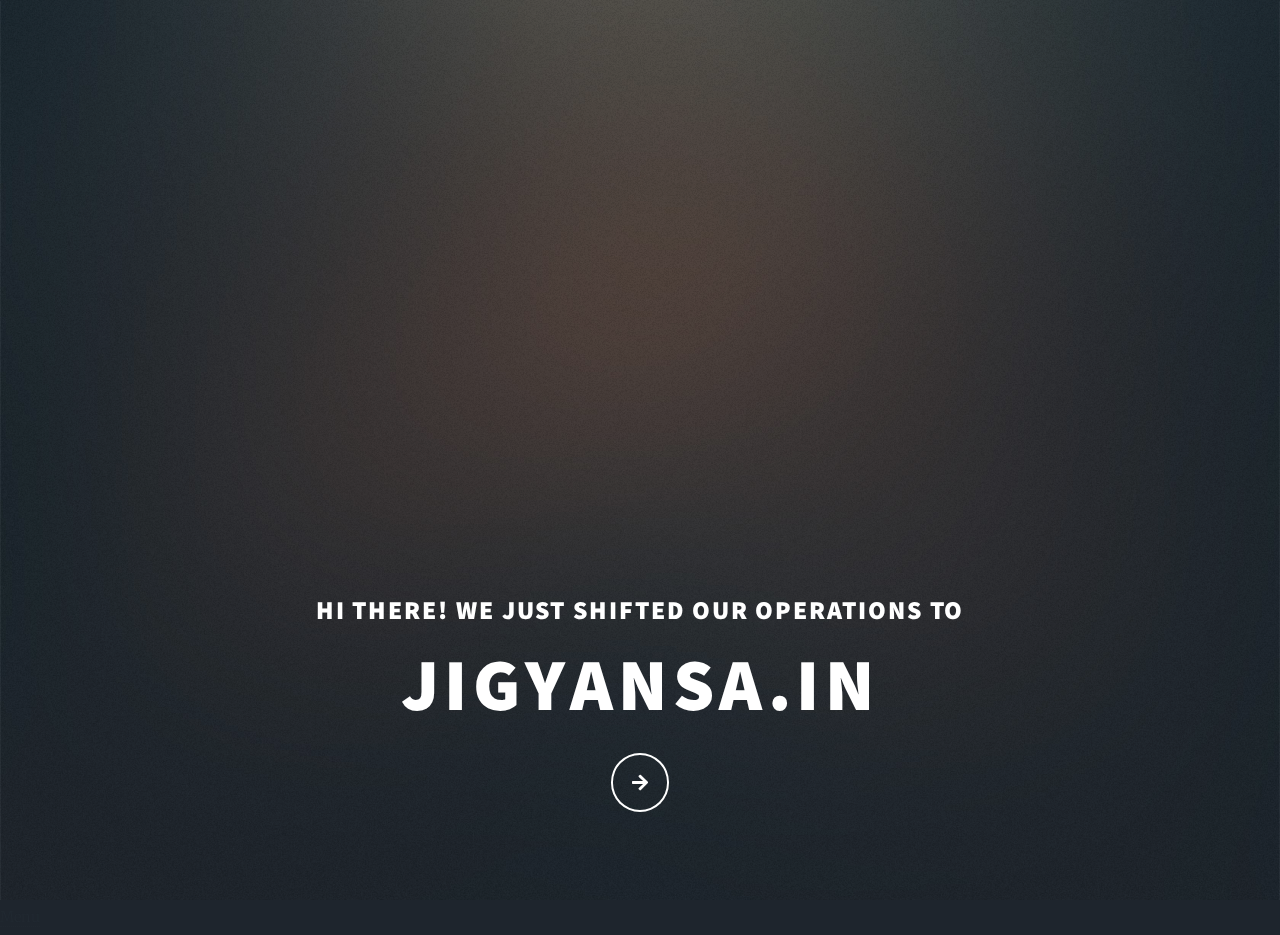
==== commit 91b8306c: "Update index.html" ====
--- a/index.html
+++ b/index.html
@@ -20,20 +20,20 @@
 
 				<!-- Intro -->
 					<div id="intro">
-						<h2>Hi there! Sorry for the inconvenience <br/> </h2>
-						<h1>Website is under maintenance </h1>
+						<h2>Hi there! We just shifted our operations to <br /> </h2>
+						<h1>jigyansa.in </h1>
 						
                         <!--<p>Welcome to my world.</p>
 -->
                         
 						
-				<!--<a href="https://www.jigyansa.in" class="button icon solid solo fa-arrow-right scrolly">Continue</a>
+				<a href="https://www.jigyansa.in" class="button icon solid solo fa-arrow-right scrolly">Continue</a>
 						
-					</div>-->
+					</div>
 
 				<!-- Header -->
 					<header id="header">
-						<a href="index.html" class="logo">Soumyajit Samal</a>
+						<a href="index.html" class="logo">Jigyansa</a>
 					</header>
 
 				
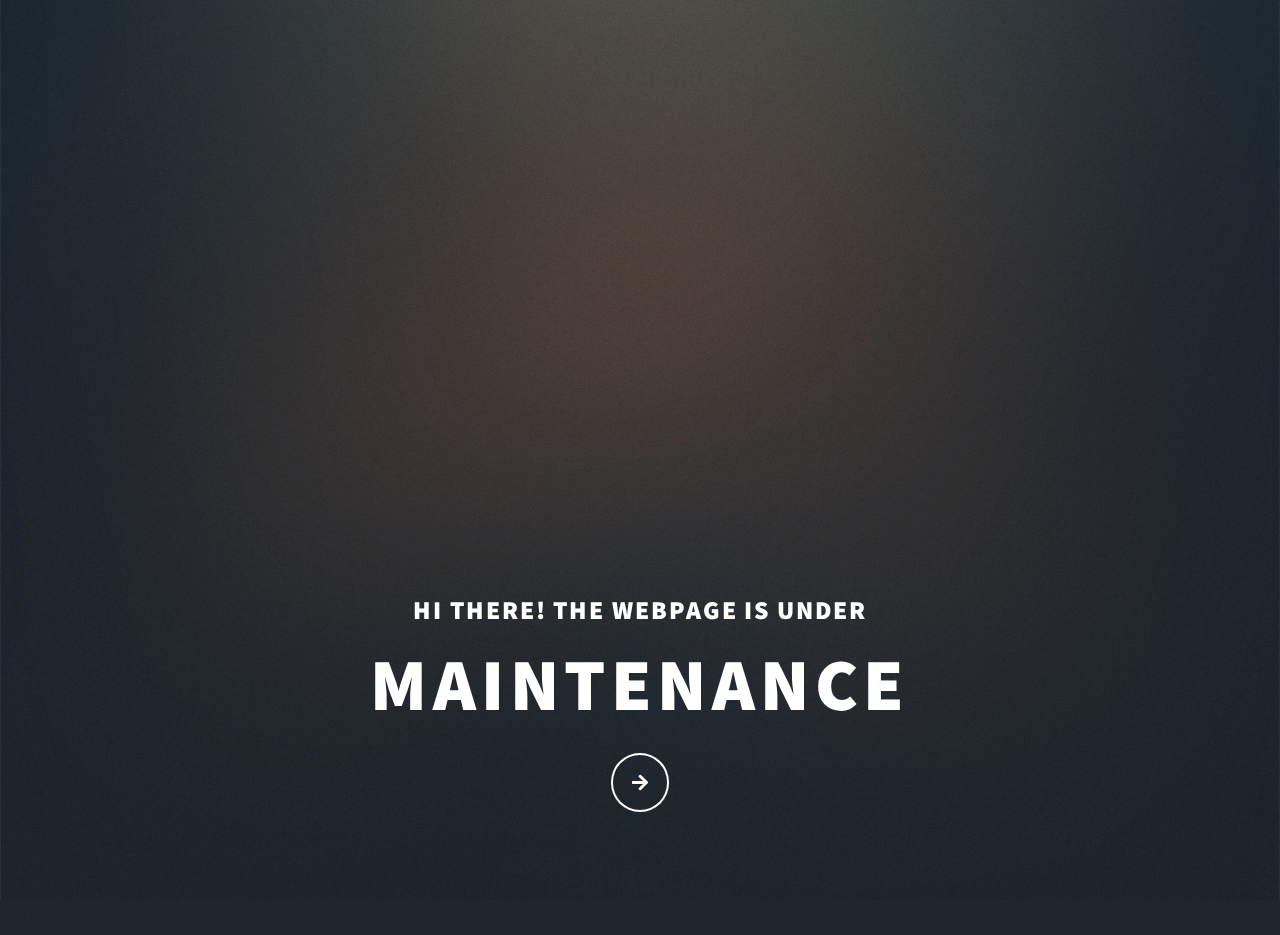
==== commit 0f750b48: "Update index.html" ====
--- a/index.html
+++ b/index.html
@@ -20,14 +20,14 @@
 
 				<!-- Intro -->
 					<div id="intro">
-						<h2>Hi there! We just shifted our operations to <br /> </h2>
-						<h1>jigyansa.in </h1>
+						<h2>Hi there! The webpage is under<br /> </h2>
+						<h1>maintenance </h1>
 						
                         <!--<p>Welcome to my world.</p>
 -->
                         
 						
-				<a href="https://www.jigyansa.in" class="button icon solid solo fa-arrow-right scrolly">Continue</a>
+				<a href="#" class="button icon solid solo fa-arrow-right scrolly">Continue</a>
 						
 					</div>
 
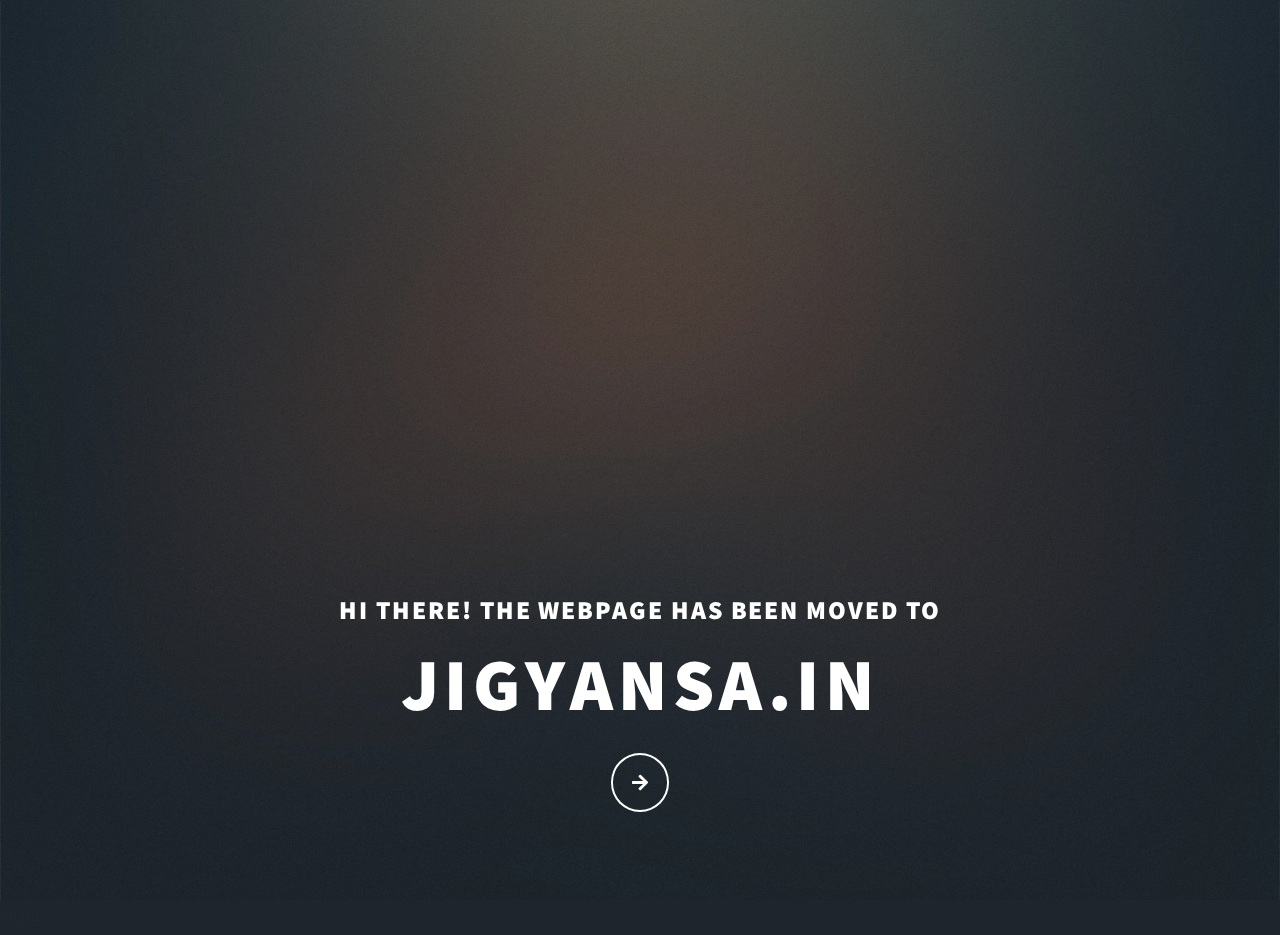
==== commit 48536ea5: "Update index.html" ====
--- a/index.html
+++ b/index.html
@@ -20,14 +20,14 @@
 
 				<!-- Intro -->
 					<div id="intro">
-						<h2>Hi there! The webpage is under<br /> </h2>
-						<h1>maintenance </h1>
+						<h2>Hi there! The webpage has been moved to<br /> </h2>
+						<h1>jigyansa.in</h1>
 						
                         <!--<p>Welcome to my world.</p>
 -->
                         
 						
-				<a href="#" class="button icon solid solo fa-arrow-right scrolly">Continue</a>
+				<a href="jigyansa.in" class="button icon solid solo fa-arrow-right scrolly">Continue</a>
 						
 					</div>
 
